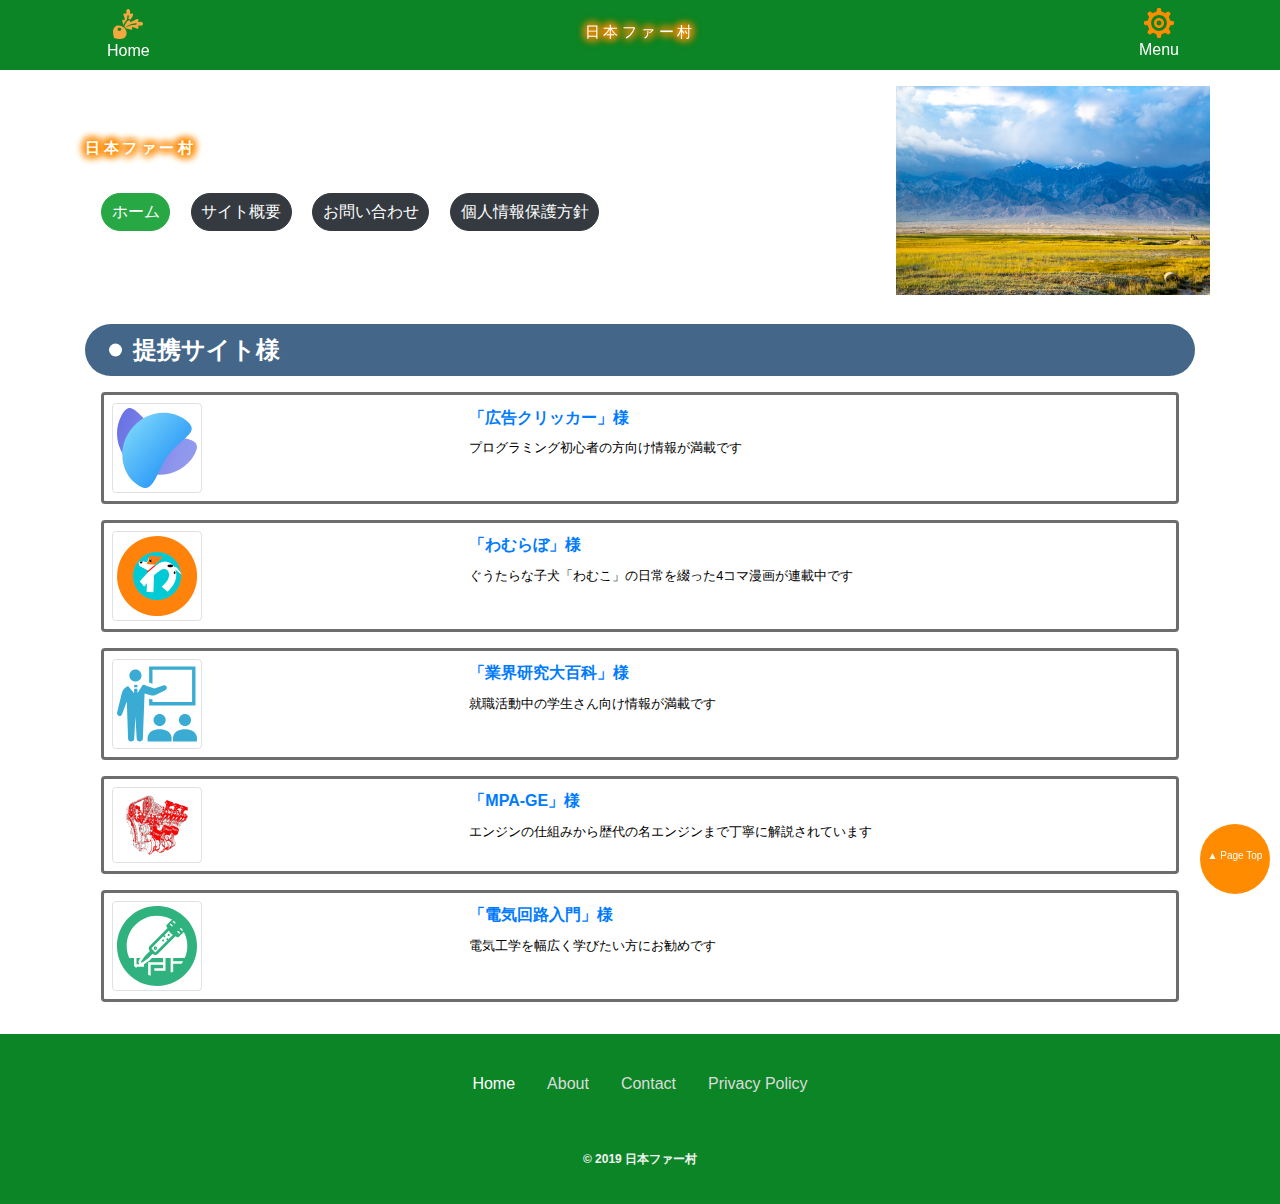
==== index.html @ d489a78c "Add files via upload" ====
<!DOCTYPE html>
<html lang="ja">

<head>

	<!-- Global site tag (gtag.js) - Google Analytics -->
	<script async src="https://www.googletagmanager.com/gtag/js?id=UA-133937032-6"></script>
		<script>
		window.dataLayer = window.dataLayer || [];
		function gtag(){dataLayer.push(arguments);}
		gtag('js', new Date());

		gtag('config', 'UA-133937032-6');
		</script>

	<title>街の農家さん ～ 日本ファー村</title>

	<!-- Site Setting -->
	<meta charset="UTF-8">
	<meta name="viewport" content="width=device-width, height=device-height, initial-scale=1.0, maximum-scale=1.0" />

	<!-- Site Information -->
	<meta name="description" content="">

	<!-- Load Stylesheets -->
	<link type="text/css" rel="stylesheet" href="/css/style.css">
	<link type="text/css" rel="stylesheet" href="/css/plus.css">

	<!-- Fabicon -->
	<link rel="icon" href="/imgs/logo.ico" >

	<!-- Canonical Tag -->
	<link rel="canonical" href="https://nihon-farmura.github.io/" />

</head>



<body>

    <!-- Header -->
    <header class="bg-dark" id="navigator">
		<div class="container">
			<div class="row">
				<nav class="navbar col-12">

					<!-- Site Icon -->
					<div class="col-3 text-left">
						<button class="text-center" type="button">
							<a href="/index.html">
								<img src="/imgs/logo.svg" width="30" height="30" alt="siteicon">
							</a>
							<p>Home</p>
						</button>
					</div>

					<!-- Site Logo -->
					<div class="col-6 text-center mb-4">
						<a href="/index.html">
							<span class="logo">日本ファー村</span>
						</a>
					</div>

					<!-- Menu Bar -->
					<div class="col-3 text-right" id="nav-drawer">
						<input class="nav-unshown" id="nav-input" type="checkbox">

						<!-- Menu Icon -->
						<label class="text-center" id="nav-open" for="nav-input">
							<img src="/imgs/icons/setting.svg" width="30" height="30" alt="menuicon">
							<p>Menu</p>
						</label>

						<label class="nav-unshown" id="nav-close" for="nav-input"></label>

						<!-- Contents -->
						<div class="bg-dark p-3 mb-3" id="nav-content">

							<!-- Menu -->
							<ul class="navbar-nav ml-4 mr-auto text-left">

								<li class="nav-item active">
									<a class="nav-link" href="/index.html">Home</a>
								</li>

								<li class="nav-item">
									<a class="nav-link" href="/about.html">About</a>
								</li>

								<li class="nav-item">
									<a class="nav-link" href="/contact.html">Contact</a>
								</li>

								<li class="nav-item">
									<a class="nav-link" href="/privacy_policy.html">Privacy Policy</a>
								</li>

							</ul>

						</div>

					</div>
		  
				</nav>
			</div>
		</div>
    </header>



	<!-- Title Screen -->
	<section class="fdb-block py-2 my-2">
		<div class="container bg-sm-center bg-md-r py-5" style="background-image: url(/imgs/shapes/title.jpg);">
			<div class="row justify-content-start">
				<div class="col-12 col-sm-10 text-center text-sm-left">

					<h1 class="logo anime">日本ファー村</h1>

					<p class="mt-4">
						<a class="btn btn-success badge-pill ml-sm-3 mr-3 mr-sm-0 mt-3 mt-sm-1" href="/index.html">ホーム</a>
						<a class="btn btn-dark badge-pill ml-sm-3 mr-3 mr-sm-0 mt-3 mt-sm-1" href="/about.html">サイト概要</a>
						<a class="btn btn-dark badge-pill ml-sm-3 mr-3 mr-sm-0 mt-3 mt-sm-1" href="/contact.html">お問い合わせ</a>
						<a class="btn btn-dark badge-pill ml-sm-3 mr-3 mr-sm-0 mt-3 mt-sm-1" href="/privacy_policy.html">個人情報保護方針</a>
					</p>

				</div>
			</div>
		</div>
	</section>



	<!-- Article -->
	<section class="fdb-block py-2 my-2">
		<div class="container">

			<div class="caption text-left">
				<h2>提携サイト様</h2>
			</div>

			<article class="m-3 row rounded">

				<div class="col-4 p-2 w-100 h-100">
					<a href="https://github-laboratory.github.io/">
						<img class="img-thumbnail" src="/imgs/shapes/site1.svg" width="90" height="90">
					</a>
				</div>

				<div class="col-8 p-2 w-100 h-100 text-left">
					<a href="https://github-laboratory.github.io/">
						<h4>「広告クリッカー」様</h4>
						<p><small>プログラミング初心者の方向け情報が満載です</small></p>
					</a>
				</div>

			</article>

			<article class="m-3 row rounded">

				<div class="col-4 p-2 w-100 h-100">
					<a href="https://wamu-labo.github.io/">
						<img class="img-thumbnail" src="/imgs/shapes/site2.svg" width="90" height="90">
					</a>
				</div>

				<div class="col-8 p-2 w-100 h-100 text-left">
					<a href="https://wamu-labo.github.io/">
						<h4>「わむらぼ」様</h4>
						<p><small>ぐうたらな子犬「わむこ」の日常を綴った4コマ漫画が連載中です</small></p>
					</a>
				</div>

			</article>

			<article class="m-3 row rounded">

				<div class="col-4 p-2 w-100 h-100">
					<a href="https://industresearch.github.io/">
						<img class="img-thumbnail" src="/imgs/shapes/site3.svg" width="90" height="90">
					</a>
				</div>

				<div class="col-8 p-2 w-100 h-100 text-left">
					<a href="https://industresearch.github.io/">
						<h4>「業界研究大百科」様</h4>
						<p><small>就職活動中の学生さん向け情報が満載です</small></p>
					</a>
				</div>

			</article>

			<article class="m-3 row rounded">

				<div class="col-4 p-2 w-100 h-100">
					<a href="https://mpa-ge.github.io/">
						<img class="img-thumbnail" src="/imgs/shapes/site4.svg" width="90" height="90">
					</a>
				</div>

				<div class="col-8 p-2 w-100 h-100 text-left">
					<a href="https://mpa-ge.github.io/">
						<h4>「MPA-GE」様</h4>
						<p><small>エンジンの仕組みから歴代の名エンジンまで丁寧に解説されています</small></p>
					</a>
				</div>

			</article>

			<article class="m-3 row rounded">

				<div class="col-4 p-2 w-100 h-100">
					<a href="https://electric-circuit.github.io/">
						<img class="img-thumbnail" src="/imgs/shapes/site5.svg" width="90" height="90">
					</a>
				</div>

				<div class="col-8 p-2 w-100 h-100 text-left">
					<a href="https://electric-circuit.github.io/">
						<h4>「電気回路入門」様</h4>
						<p><small>電気工学を幅広く学びたい方にお勧めです</small></p>
					</a>
				</div>

			</article>

		</div>
	</section>



	<!-- Footer -->
	<footer class="fdb-block footer-small bg-dark">
		<div class="container">
			<div class="row text-center align-items-center">
				<div class="col-12">

					<ul class="nav justify-content-center">

						<li class="nav-item active">
							<a class="nav-link" href="/index.html">Home</a>
						</li>

						<li class="nav-item">
							<a class="nav-link" href="/about.html">About</a>
						</li>

						<li class="nav-item">
							<a class="nav-link" href="/contact.html">Contact</a>
						</li>

						<li class="nav-item">
							<a class="nav-link" href="/privacy_policy.html">Privacy Policy</a>
						</li>

					</ul>
    
					<p class="h5 mt-5">© 2019 日本ファー村</p>

				</div>
			</div>
		</div>
	</footer>



	<!-- Paga Top Button -->
	<p id="pagetopbtn"><a href="#">▲ Page Top</a></p>



	<!--Load Script-->
	<script type="text/javascript" src="/js/jquery.js"></script>
	<script type="text/javascript" src="/js/popper.js"></script>
	<script type="text/javascript" src="/js/bootstrap.js"></script>

	<script type="text/javascript" src="/js/prettify.js"></script>
		<script type="text/javascript">
		$(function($){
			prettyPrint();
		});
		</script>

	<script type="text/javascript" src="/js/slider.js"></script>
		<script type="text/javascript">
		$(document).ready(function(){
			$('.slider').bxSlider({
				auto: true,
				pause: 5000,
			});
		});
		</script>

</body>

</html>


<!-- /index.html -->
---- css/style.css ----
@charset "UTF-8";



/* -- style.css -- */

*, *::before, *::after {
	box-sizing: border-box;
}

html {
	font-family: sans-serif;
	line-height: 1.15;
	-webkit-text-size-adjust: 100%;
	-ms-text-size-adjust: 100%;
	-ms-overflow-style: scrollbar;
	-webkit-tap-highlight-color: rgba(0, 0, 0, 0);
	-webkit-tap-highlight-color: transparent;
}

@-ms-viewport {
	width: device-width;
}

article, aside, figcaption, figure, footer, header, hgroup, main, nav, section {
	display: block;
}

article {
	border:3px solid #6d6d6d;
	background-color: #fff;
}

body {
	margin: 0;
	font-family: Meiryo UI;
	font-size: 1em;
	font-weight: 400;
	line-height: 1.5;
	color: #000;
	text-align: left;
	background-color: #fff;
}

body {
	font-family: 'Avenir','Helvetica Neue','Helvetica','Arial','Hiragino Sans','ヒラギノ角ゴシック',YuGothic,'Yu Gothic','メイリオ', Meiryo,'ＭＳ Ｐゴシック','MS PGothic'  
}

[tabindex="-1"]:focus {
	outline: 0 !important;
}

hr {
	box-sizing: content-box;
	height: 0;
	overflow: visible;
}

h1, h2, h3, h4, h5, h6 {
	margin-top: 0;
	margin-bottom: 0.5rem;
}

p {
	margin-top: 0;
	margin-bottom: 1rem;
}

abbr[title], abbr[data-original-title] {
	text-decoration: underline;
	-webkit-text-decoration: underline dotted;
	text-decoration: underline dotted;
	cursor: help;
	border-bottom: 0;
}

address {
	margin-bottom: 1rem;
	font-style: normal;
	line-height: inherit;
}

ol, ul, dl {
	margin-top: 0;
	margin-bottom: 1rem;
}

ol ol, ul ul, ol ul, ul ol {
	margin-bottom: 0;
}

dt {
	font-weight: 700;
}

dd {
	margin-bottom: .5rem;
	margin-left: 0;
}

blockquote {
	margin: 0 0 1rem;
}

dfn {
	font-style: italic;
}

b, strong {
	font-weight: bolder;
}

small {
	font-size: 80%;
}

sub, sup {
	position: relative;
	font-size: 75%;
	line-height: 0;
	vertical-align: baseline;
}

sub {
	bottom: -0.25em;
}

sup {
	top: -0.5em;
}

a {
	color: #007bff;
	text-decoration: none;
	background-color: transparent;
	-webkit-text-decoration-skip: objects;
}

a:hover {
	color: #0056b3;
	text-decoration: underline;
}

a:not([href]):not([tabindex]) {
	color: inherit;
	text-decoration: none;
}

a:not([href]):not([tabindex]):hover, a:not([href]):not([tabindex]):focus {
	color: inherit;
	text-decoration: none;
}

a:not([href]):not([tabindex]):focus {
	outline: 0;
}

pre, code, kbd, samp {
	font-family: SFMono-Regular, Menlo, Monaco, Consolas, "Liberation Mono", "Courier New", monospace;
	font-size: 1em;
}

pre {
	margin-top: 0;
	margin-bottom: 1rem;
	overflow: auto;
	-ms-overflow-style: scrollbar;
}

figure {
	margin: 0 0 1rem;
}

img {
	vertical-align: middle;
	border-style: none;
}

svg {
	overflow: hidden;
	vertical-align: middle;
}

table {
	border-collapse: collapse;
}

caption {
	padding-top: 0.75rem;
	padding-bottom: 0.75rem;
	color: #6c757d;
	text-align: left;
	caption-side: bottom;
}

th {
	text-align: inherit;
}

label {
	display: inline-block;
	margin-bottom: 0.5rem;
}

button {
	border: 0;
	background: none;
	border-radius: 0;
}

button:focus {
	outline: none;
}

input, button, select, optgroup, textarea {
	margin: 0;
	font-family: inherit;
	font-size: inherit;
	line-height: inherit;
}

button, input {
	overflow: visible;
}

button, select {
	text-transform: none;
}

button, html [type="button"], [type="reset"], [type="submit"] {
	-webkit-appearance: button;
}

button::-moz-focus-inner, [type="button"]::-moz-focus-inner, [type="reset"]::-moz-focus-inner, [type="submit"]::-moz-focus-inner {
	padding: 0;
	border-style: none;
}

input[type="radio"], input[type="checkbox"] {
	box-sizing: border-box;
	padding: 0;
}

input[type="date"], input[type="time"], input[type="datetime-local"], input[type="month"] {
	-webkit-appearance: listbox;
}

textarea {
	overflow: auto;
	resize: vertical;
}

fieldset {
	min-width: 0;
	padding: 0;
	margin: 0;
	border: 0;
}

legend {
	display: block;
	width: 100%;
	max-width: 100%;
	padding: 0;
	margin-bottom: .5rem;
	font-size: 1.5rem;
	line-height: inherit;
	color: inherit;
	white-space: normal;
}

progress {
	vertical-align: baseline;
}

[type="number"]::-webkit-inner-spin-button, [type="number"]::-webkit-outer-spin-button {
	height: auto;
}

[type="search"] {
	outline-offset: -2px;
	-webkit-appearance: none;
}

[type="search"]::-webkit-search-cancel-button, [type="search"]::-webkit-search-decoration {
	-webkit-appearance: none;
}

::-webkit-file-upload-button {
	font: inherit;
	-webkit-appearance: button;
}

output {
	display: inline-block;
}

summary {
	display: list-item;
	cursor: pointer;
}

template {
	display: none;
}

[hidden] {
	display: none !important;
}

h1, h2, h3, h4, h5, h6, .h1, .h2, .h3, .h4, .h5, .h6 {
	margin-bottom: 0.5rem;
	font-family: inherit;
	font-weight: 600;
	line-height: 1.2;
	color: inherit;
}

h1, .h1 {
	font-size: 2.5rem;
}

h2, .h2 {
	font-size: 1.5rem;
}

h3, .h3 {
	font-size: 1.25rem;
}

h4, .h4 {
	font-size: 1rem;
}

h5, .h5 {
	font-size: 0.75rem;
}

h6, .h6 {
	font-size: 0.5rem;
}

.lead {
	color: black;
	font-size: 1rem;
}

.display-1 {
	font-size: 6rem;
	font-weight: 300;
	line-height: 1.2;
}

.display-2 {
	font-size: 5.5rem;
	font-weight: 300;
	line-height: 1.2;
}

.display-3 {
	font-size: 4.5rem;
	font-weight: 300;
	line-height: 1.2;
}

.display-4 {
	font-size: 3.5rem;
	font-weight: 300;
	line-height: 1.2;
}

hr {
	margin-top: 1rem;
	margin-bottom: 1rem;
	border: 0;
	border-top: 1px solid rgba(0, 0, 0, 0.1);
}

small, .small {
	font-size: 80%;
	font-weight: 400;
}

mark, .mark {
	padding: 0.2em;
	background-color: #fcf8e3;
}

.list-unstyled {
	padding-left: 0;
	list-style: none;
}

.list-inline {
	padding-left: 0;
	list-style: none;
}

.list-inline-item {
	display: inline-block;
}

.list-inline-item:not(:last-child) {
	margin-right: 0.5rem;
}

.initialism {
	font-size: 90%;
	text-transform: uppercase;
}

.blockquote {
	margin-bottom: 1rem;
	font-size: 1.25rem;
}

.blockquote-footer {
	display: block;
	font-size: 80%;
	color: #6c757d;
}

.blockquote-footer::before {
	content: "\2014 \00A0";
}

.form-control {
	display: block;
	width: 100%;
	height: calc(2.25rem + 2px);
	padding: 0.375rem 0.75rem;
	font-size: 1em;
	line-height: 1.5;
	color: #495057;
	background-color: #fff;
	background-clip: padding-box;
	border: 1px solid #ced4da;
	border-radius: 0.25rem;
	transition: border-color 0.15s ease-in-out, box-shadow 0.15s ease-in-out;
}

@media screen and (prefers-reduced-motion: reduce) {

	.form-control {
		transition: none;
	}

}

.form-control::-ms-expand {
	background-color: transparent;
	border: 0;
}

.form-control:focus {
	color: #495057;
	background-color: #fff;
	border-color: #80bdff;
	outline: 0;
	box-shadow: 0 0 0 0.2rem rgba(0, 123, 255, 0.25);
}

.form-control::-webkit-input-placeholder　{
	color:　#6c757d;
	opacity:　1;
}

.form-control::-moz-placeholder　{
	color:　#6c757d;
	opacity:　1;
}

.form-control::-ms-input-placeholder　{
	color:　#6c757d;
	opacity:　1;
}

.form-control::placeholder {
	color: #6c757d;
	opacity: 1;
}

.form-control:disabled, .form-control[readonly] {
	background-color: #e9ecef;
	opacity: 1;
}

select .form-control:focus::-ms-value {
	color: #495057;
	background-color: #fff;
}

.form-control-file, .form-control-range {
	display: block;
	width: 100%;
}

.col-form-label {
	padding-top: calc(0.375rem + 1px);
	padding-bottom: calc(0.375rem + 1px);
	margin-bottom: 0;
	font-size: inherit;
	line-height: 1.5;
}

.col-form-label-lg {
	padding-top: calc(0.5rem + 1px);
	padding-bottom: calc(0.5rem + 1px);
	font-size: 1.25rem;
	line-height: 1.5;
}

.col-form-label-sm {
	padding-top: calc(0.25rem + 1px);
	padding-bottom: calc(0.25rem + 1px);
	font-size: 0.875rem;
	line-height: 1.5;
}

.form-control-plaintext {
	display: block;
	width: 100%;
	padding-top: 0.375rem;
	padding-bottom: 0.375rem;
	margin-bottom: 0;
	line-height: 1.5;
	color: #212529;
	background-color: transparent;
	border: solid transparent;
	border-width: 1px 0;
}

.form-control-plaintext .form-control-sm, .form-control-plaintext .form-control-lg {
	padding-right: 0;
	padding-left: 0;
}

.form-control-sm {
	height: calc(1.8125rem + 2px);
	padding: 0.25rem 0.5rem;
	font-size: 0.875rem;
	line-height: 1.5;
	border-radius: 0.2rem;
}

.form-control-lg {
	height: calc(2.875rem + 2px);
	padding: 0.5rem 1rem;
	font-size: 1.25rem;
	line-height: 1.5;
	border-radius: 0.3rem;
}

select .form-control[size], select .form-control[multiple] {
	height: auto;
}

textarea .form-control {
	height: auto;
}

.form-group {
	margin-bottom: 1rem;
}

.form-text {
	display: block;
	margin-top: 0.25rem;
}

.form-row {
	display:-ms-flexbox;
	display: flex;
	-ms-flex-wrap:wrap;
	flex-wrap: wrap;
	margin-right: -5px;
	margin-left: -5px;
}

.form-row > .col, .form-row > [class*="col-"] {
	padding-right: 5px;
	padding-left: 5px;
}

.form-check {
	position: relative;
	display: block;
	padding-left: 1.25rem;
}

.form-check-input {
	position: absolute;
	margin-top: 0.3rem;
	margin-left: -1.25rem;
}

.form-check-input:disabled ~ .form-check-label {
	color: #6c757d;
}

.form-check-label {
	margin-bottom: 0;
}

.form-check-inline, nnrv .form-check-inline {
	display: -ms-inline-flexbox;
	display: inline-flex;
	-ms-flex-align: center;
	align-items: center;
	padding-left: 0;
	margin-right: 0.75rem;
}

.form-check-inline .form-check-input {
	position: static;
	margin-top: 0;
	margin-right: 0.3125rem;
	margin-left: 0;
}

.valid-feedback {
	display: none;
	width: 100%;
	margin-top: 0.25rem;
	font-size: 80%;
	color: #28a745;
}

.valid-tooltip {
	position: absolute;
	top: 100%;
	z-index: 1;
	display: none;
	max-width: 100%;
	padding: 0.25rem 0.5rem;
	margin-top: 0.1rem;
	font-size: 0.875rem;
	line-height: 1.5;
	color: #fff;
	background-color: rgba(40, 167, 69, 0.9);
	border-radius: 0.25rem;
}

.was-validated .form-control:valid, .form-control .is-valid, .was-validated .custom-select:valid, .custom-select .is-valid {
	border-color: #28a745;
}

.was-validated .form-control:valid:focus, .form-control .is-valid:focus, .was-validated .custom-select:valid:focus, .custom-select .is-valid:focus {
	border-color: #28a745;
	box-shadow: 0 0 0 0.2rem rgba(40, 167, 69, 0.25);
}

.was-validated .form-control:valid ~ .valid-feedback, .was-validated .form-control:valid ~ .valid-tooltip, .form-control .is-valid ~ .valid-feedback, .form-control .is-valid ~ .valid-tooltip, .was-validated .custom-select:valid ~ .valid-feedback, .was-validated .custom-select:valid ~ .valid-tooltip, .custom-select .is-valid ~ .valid-feedback, .custom-select .is-valid ~ .valid-tooltip {
	display: block;
}

.was-validated .form-control-file:valid ~ .valid-feedback, .was-validated .form-control-file:valid ~ .valid-tooltip, .form-control-file .is-valid ~ .valid-feedback, .form-control-file .is-valid ~ .valid-tooltip {
	display: block;
}

.was-validated .form-check-input:valid ~ .form-check-label, .form-check-input .is-valid ~ .form-check-label {
	color: #28a745;
}

.was-validated .form-check-input:valid ~ .valid-feedback, .was-validated .form-check-input:valid ~ .valid-tooltip, .form-check-input .is-valid ~ .valid-feedback, .form-check-input .is-valid ~ .valid-tooltip {
	display: block;
}

.was-validated .custom-control-input:valid ~ .custom-control-label, .custom-control-input .is-valid ~ .custom-control-label {
	color: #28a745;
}

.was-validated .custom-control-input:valid ~ .custom-control-label::before, .custom-control-input .is-valid ~ .custom-control-label::before {
	background-color: #71dd8a;
}

.was-validated .custom-control-input:valid ~ .valid-feedback, .was-validated .custom-control-input:valid ~ .valid-tooltip, .custom-control-input .is-valid ~ .valid-feedback, .custom-control-input .is-valid ~ .valid-tooltip {
	display: block;
}

.was-validated .custom-control-input:valid:checked ~ .custom-control-label::before, .custom-control-input .is-valid:checked ~ .custom-control-label::before {
	background-color: #34ce57;
}

.was-validated .custom-control-input:valid:focus ~ .custom-control-label::before, .custom-control-input .is-valid:focus ~ .custom-control-label::before {
	box-shadow: 0 0 0 1px #fff, 0 0 0 0.2rem rgba(40, 167, 69, 0.25);
}

.was-validated .custom-file-input:valid ~ .custom-file-label, .custom-file-input .is-valid ~ .custom-file-label {
	border-color: #28a745;
}

.was-validated .custom-file-input:valid ~ .custom-file-label::after, .custom-file-input .is-valid ~ .custom-file-label::after {
	border-color: inherit;
}

.was-validated .custom-file-input:valid ~ .valid-feedback, .was-validated .custom-file-input:valid ~ .valid-tooltip, .custom-file-input .is-valid ~ .valid-feedback, .custom-file-input .is-valid ~ .valid-tooltip {
	display: block;
}

.was-validated .custom-file-input:valid:focus ~ .custom-file-label, .custom-file-input .is-valid:focus ~ .custom-file-label {
	box-shadow: 0 0 0 0.2rem rgba(40, 167, 69, 0.25);
}

.invalid-feedback {
	display: none;
	width: 100%;
	margin-top: 0.25rem;
	font-size: 80%;
	color: #dc3545;
}

.invalid-tooltip {
	position: absolute;
	top: 100%;
	z-index: 1;
	display: none;
	max-width: 100%;
	padding: 0.25rem 0.5rem;
	margin-top: 0.1rem;
	font-size: 0.875rem;
	line-height: 1.5;
	color: #fff;
	background-color: rgba(220, 53, 69, 0.9);
	border-radius: 0.25rem;
}

.was-validated .form-control:invalid, .form-control.is-invalid, .was-validated .custom-select:invalid, .custom-select .is-invalid {
	border-color: #dc3545;
}

.was-validated .form-control:invalid:focus, .form-control .is-invalid:focus, .was-validated .custom-select:invalid:focus, .custom-select .is-invalid:focus {
	border-color: #dc3545;
	box-shadow: 0 0 0 0.2rem rgba(220, 53, 69, 0.25);
}

.was-validated .form-control:invalid ~ .invalid-feedback, .was-validated .form-control:invalid ~ .invalid-tooltip, .form-control .is-invalid ~ .invalid-feedback, .form-control .is-invalid ~ .invalid-tooltip, .was-validated .custom-select:invalid ~ .invalid-feedback, .was-validated .custom-select:invalid ~ .invalid-tooltip, .custom-select .is-invalid ~ .invalid-feedback, .custom-select .is-invalid ~ .invalid-tooltip {
	display: block;
}

.was-validated .form-control-file:invalid ~ .invalid-feedback, .was-validated .form-control-file:invalid ~ .invalid-tooltip, .form-control-file .is-invalid ~ .invalid-feedback, .form-control-file .is-invalid ~ .invalid-tooltip {
	display: block;
}

.was-validated .form-check-input:invalid ~ .form-check-label, .form-check-input .is-invalid ~ .form-check-label {
	color: #dc3545;
}

.was-validated .form-check-input:invalid ~ .invalid-feedback, .was-validated .form-check-input:invalid ~ .invalid-tooltip, .form-check-input .is-invalid ~ .invalid-feedback, .form-check-input .is-invalid ~ .invalid-tooltip {
	display: block;
}

.was-validated .custom-control-input:invalid ~ .custom-control-label, .custom-control-input .is-invalid ~ .custom-control-label {
	color: #dc3545;
}

.was-validated .custom-control-input:invalid ~ .custom-control-label::before, .custom-control-input .is-invalid ~ .custom-control-label::before {
	background-color: #efa2a9;
}

.was-validated .custom-control-input:invalid ~ .invalid-feedback, .was-validated .custom-control-input:invalid ~ .invalid-tooltip, .custom-control-input .is-invalid ~ .invalid-feedback, .custom-control-input .is-invalid ~ .invalid-tooltip {
	display: block;
}

.was-validated .custom-control-input:invalid:checked ~ .custom-control-label::before, .custom-control-input .is-invalid:checked ~ .custom-control-label::before {
	background-color: #e4606d;
}

.was-validated .custom-control-input:invalid:focus ~ .custom-control-label::before, .custom-control-input .is-invalid:focus ~ .custom-control-label::before {
	box-shadow: 0 0 0 1px #fff, 0 0 0 0.2rem rgba(220, 53, 69, 0.25);
}

.was-validated .custom-file-input:invalid ~ .custom-file-label, .custom-file-input .is-invalid ~ .custom-file-label {
	border-color: #dc3545;
}

.was-validated .custom-file-input:invalid ~ .custom-file-label::after, .custom-file-input .is-invalid ~ .custom-file-label::after {
	border-color: inherit;
}

.was-validated .custom-file-input:invalid ~ .invalid-feedback, .was-validated .custom-file-input:invalid ~ .invalid-tooltip, .custom-file-input .is-invalid ~ .invalid-feedback, .custom-file-input .is-invalid ~ .invalid-tooltip {
	display: block;
}

.was-validated .custom-file-input:invalid:focus ~ .custom-file-label, .custom-file-input .is-invalid:focus ~ .custom-file-label {
	box-shadow: 0 0 0 0.2rem rgba(220, 53, 69, 0.25);
}

.form-inline {
	display: -ms-flexbox;
	display: flex;
	-ms-flex-flow: row wrap;
	flex-flow: row wrap;
	-ms-flex-align: center;
	align-items: center;
}

.form-inline .form-check {
	width: 100%;
}

.btn {
	display: inline-block;
	font-weight: 400;
	text-align: center;
	white-space: nowrap;
	vertical-align: middle;
	-webkit-user-select: none;
	-moz-user-select: none;
	-ms-user-select: none;
	user-select: none;
	border: 1px solid transparent;
	padding: 0.375rem 0.75rem;
	font-size: 1em;
	line-height: 1.5;
	border-radius: 0.25rem;
	transition: color 0.15s ease-in-out, background-color 0.15s ease-in-out, border-color 0.15s ease-in-out, box-shadow 0.15s ease-in-out;
}

@media screen and (prefers-reduced-motion: reduce) {

	.btn {
		transition: none;
	}

}

.btn:hover, .btn:focus {
	text-decoration: none;
}

.btn:focus, .btn.focus {
	outline: 0;
	box-shadow: 0 0 0 0.2rem rgba(0, 123, 255, 0.25);
}

.btn.disabled, .btn:disabled {
	opacity: 0.65;
}

.btn:not(:disabled):not(.disabled) {
	cursor: pointer;
}

a.btn.disabled, fieldset:disabled a.btn {
	pointer-events: none;
}

.btn-primary {
	color: #fff;
	background-color: #007bff;
	border-color: #007bff;
}

.btn-primary:hover {
	color: #fff;
	background-color: #0069d9;
	border-color: #0062cc;
}

.btn-primary .focus, .btn-primary:focus {
	box-shadow: 0 0 0 .2rem rgba(0,123,255,.5);
}

.btn-primary .disabled, .btn-primary:disabled {
	color: #fff;
	background-color: #007bff;
	border-color: #007bff;
}

.btn-primary:not(:disabled):not(.disabled) .active, .btn-primary:not(:disabled):not(.disabled):active, .show > .btn-primary .dropdown-toggle {
	color: #fff;
	background-color: #0062cc;
	border-color: #005cbf;
}

.btn-primary:not(:disabled):not(.disabled) .active:focus, .btn-primary:not(:disabled):not(.disabled):active:focus, .show > .btn-primary .dropdown-toggle:focus {
	box-shadow: 0 0 0 .2rem rgba(0,123,255,.5);
}

.btn-secondary {
	color: #fff;
	background-color: #6c757d;
	border-color: #6c757d;
}

.btn-secondary:hover {
	color: #fff;
	background-color: #5a6268;
	border-color: #545b62;
}

.btn-secondary .focus, .btn-secondary:focus {
	box-shadow: 0 0 0 .2rem rgba(108,117,125,.5);
}

.btn-secondary .disabled, .btn-secondary:disabled {
	color: #fff;
	background-color: #6c757d;
	border-color: #6c757d;
}

.btn-secondary:not(:disabled):not(.disabled) .active, .btn-secondary:not(:disabled):not(.disabled):active, .show > .btn-secondary .dropdown-toggle {
	color: #fff;
	background-color: #545b62;
	border-color: #4e555b;
}

.btn-secondary:not(:disabled):not(.disabled) .active:focus, .btn-secondary:not(:disabled):not(.disabled):active:focus, .show > .btn-secondary .dropdown-toggle:focus {
	box-shadow: 0 0 0 .2rem rgba(108,117,125,.5);
}

.btn-success {
	color: #fff;
	background-color: #28a745;
	border-color: #28a745;
}

.btn-success:hover {
	color: #fff;
	background-color: #218838;
	border-color: #1e7e34;
}

.btn-success:focus, .btn-success.focus {
	box-shadow: 0 0 0 0.2rem rgba(40, 167, 69, 0.5);
}

.btn-success.disabled, .btn-success:disabled {
	color: #fff;
	background-color: #28a745;
	border-color: #28a745;
}

.btn-success:not(:disabled):not(.disabled):active, .btn-success:not(:disabled):not(.disabled) .active, .show > .btn-success .dropdown-toggle {
	color: #fff;
	background-color: #1e7e34;
	border-color: #1c7430;
}

.btn-success:not(:disabled):not(.disabled):active:focus, .btn-success:not(:disabled):not(.disabled) .active:focus, .show > .btn-success .dropdown-toggle:focus {
	box-shadow: 0 0 0 0.2rem rgba(40, 167, 69, 0.5);
}

.btn-info {
	color: #fff;
	background-color: #17a2b8;
	border-color: #17a2b8;
}

.btn-info:hover {
	color: #fff;
	background-color: #138496;
	border-color: #117a8b;
}

.btn-info:focus, .btn-info .focus {
	box-shadow: 0 0 0 0.2rem rgba(23, 162, 184, 0.5);
}

.btn-info .disabled, .btn-info:disabled {
	color: #fff;
	background-color: #17a2b8;
	border-color: #17a2b8;
}

.btn-info:not(:disabled):not(.disabled):active, .btn-info:not(:disabled):not(.disabled) .active, .show > .btn-info .dropdown-toggle {
	color: #fff;
	background-color: #117a8b;
	border-color: #10707f;
}

.btn-info:not(:disabled):not(.disabled):active:focus, .btn-info:not(:disabled):not(.disabled) .active:focus, .show > .btn-info .dropdown-toggle:focus {
	box-shadow: 0 0 0 0.2rem rgba(23, 162, 184, 0.5);
}

.btn-warning {
	color: #212529;
	background-color: #ffc107;
	border-color: #ffc107;
}

.btn-warning:hover {
	color: #212529;
	background-color: #e0a800;
	border-color: #d39e00;
}

.btn-warning:focus, .btn-warning .focus {
	box-shadow: 0 0 0 0.2rem rgba(255, 193, 7, 0.5);
}

.btn-warning .disabled, .btn-warning:disabled {
	color: #212529;
	background-color: #ffc107;
	border-color: #ffc107;
}

.btn-warning:not(:disabled):not(.disabled):active, .btn-warning:not(:disabled):not(.disabled) .active, .show > .btn-warning .dropdown-toggle {
	color: #212529;
	background-color: #d39e00;
	border-color: #c69500;
}

.btn-warning:not(:disabled):not(.disabled):active:focus, .btn-warning:not(:disabled):not(.disabled) .active:focus, .show > .btn-warning .dropdown-toggle:focus {
	box-shadow: 0 0 0 0.2rem rgba(255, 193, 7, 0.5);
}

.btn-danger {
	color: #fff;
	background-color: #dc3545;
	border-color: #dc3545;
}

.btn-danger:hover {
	color: #fff;
	background-color: #c82333;
	border-color: #bd2130;
}

.btn-danger:focus, .btn-danger .focus {
	box-shadow: 0 0 0 0.2rem rgba(220, 53, 69, 0.5);
}

.btn-danger .disabled, .btn-danger:disabled {
	color: #fff;
	background-color: #dc3545;
	border-color: #dc3545;
}

.btn-danger:not(:disabled):not(.disabled):active, .btn-danger:not(:disabled):not(.disabled) .active, .show > .btn-danger .dropdown-toggle {
	color: #fff;
	background-color: #bd2130;
	border-color: #b21f2d;
}

.btn-danger:not(:disabled):not(.disabled):active:focus, .btn-danger:not(:disabled):not(.disabled) .active:focus, .show > .btn-danger .dropdown-toggle:focus {
	box-shadow: 0 0 0 0.2rem rgba(220, 53, 69, 0.5);
}

.btn-light {
	color: #212529;
	background-color: #f8f9fa;
	border-color: #f8f9fa;
}

.btn-light:hover {
	color: #212529;
	background-color: #e2e6ea;
	border-color: #dae0e5;
}

.btn-light:focus, .btn-light .focus {
	box-shadow: 0 0 0 0.2rem rgba(248, 249, 250, 0.5);
}

.btn-light .disabled, .btn-light:disabled {
	color: #212529;
	background-color: #f8f9fa;
	border-color: #f8f9fa;
}

.btn-light:not(:disabled):not(.disabled):active, .btn-light:not(:disabled):not(.disabled) .active, .show > .btn-light .dropdown-toggle {
	color: #212529;
	background-color: #dae0e5;
	border-color: #d3d9df;
}

.btn-light:not(:disabled):not(.disabled):active:focus, .btn-light:not(:disabled):not(.disabled) .active:focus, .show > .btn-light .dropdown-toggle:focus {
	box-shadow: 0 0 0 0.2rem rgba(248, 249, 250, 0.5);
}

.btn-dark {
	color: #fff;
	background-color: #343a40;
	border-color: #343a40;
}

.btn-dark:hover {
	color: #fff;
	background-color: #23272b;
	border-color: #1d2124;
}

.btn-dark:focus, .btn-dark .focus {
	box-shadow: 0 0 0 0.2rem rgba(52, 58, 64, 0.5);
}

.btn-dark .disabled, .btn-dark:disabled {
	color: #fff;
	background-color: #343a40;
	border-color: #343a40;
}

.btn-dark:not(:disabled):not(.disabled):active, .btn-dark:not(:disabled):not(.disabled) .active, .show > .btn-dark .dropdown-toggle {
	color: #fff;
	background-color: #1d2124;
	border-color: #171a1d;
}

.btn-dark:not(:disabled):not(.disabled):active:focus, .btn-dark:not(:disabled):not(.disabled) .active:focus, .show > .btn-dark .dropdown-toggle:focus {
	box-shadow: 0 0 0 0.2rem rgba(52, 58, 64, 0.5);
}

.btn-outline-primary {
	color: #007bff;
	background-color: transparent;
	background-image: none;
	border-color: #007bff;
}

.btn-outline-primary:hover {
	color: #fff;
	background-color: #007bff;
	border-color: #007bff;
}

.btn-outline-primary .focus, .btn-outline-primary:focus {
	box-shadow: 0 0 0 .2rem rgba(0,123,255,.5);
}

.btn-outline-primary .disabled, .btn-outline-primary:disabled {
	color: #007bff;
	background-color: transparent;
}

.btn-outline-primary:not(:disabled):not(.disabled) .active, .btn-outline-primary:not(:disabled):not(.disabled):active, .show > .btn-outline-primary .dropdown-toggle {
	color: #fff;
	background-color: #007bff;
	border-color: #007bff;
}

.btn-outline-primary:not(:disabled):not(.disabled) .active:focus, .btn-outline-primary:not(:disabled):not(.disabled):active:focus, .show > .btn-outline-primary .dropdown-toggle:focus {
	box-shadow: 0 0 0 .2rem rgba(0,123,255,.5);
}

.btn-outline-secondary {
	color: #6c757d;
	background-color: transparent;
	background-image: none;
	border-color: #6c757d;
}

.btn-outline-secondary:hover {
	color: #fff;
	background-color: #6c757d;
	border-color: #6c757d;
}

.btn-outline-secondary .focus, .btn-outline-secondary:focus {
	box-shadow: 0 0 0 .2rem rgba(108,117,125,.5);
}

.btn-outline-secondary .disabled, .btn-outline-secondary:disabled {
	color: #6c757d;
	background-color: transparent;
}

.btn-outline-secondary:not(:disabled):not(.disabled) .active, .btn-outline-secondary:not(:disabled):not(.disabled):active, .show > .btn-outline-secondary .dropdown-toggle {
	color: #fff;
	background-color: #6c757d;
	border-color: #6c757d;
}

.btn-outline-secondary:not(:disabled):not(.disabled) .active:focus, .btn-outline-secondary:not(:disabled):not(.disabled):active:focus, .show > .btn-outline-secondary .dropdown-toggle:focus {
	box-shadow: 0 0 0 .2rem rgba(108,117,125,.5);
}

.btn-outline-success {
	color: #28a745;
	background-color: transparent;
	background-image: none;
	border-color: #28a745;
}

.btn-outline-success:hover {
	color: #fff;
	background-color: #28a745;
	border-color: #28a745;
}

.btn-outline-success:focus, .btn-outline-success.focus {
	box-shadow: 0 0 0 0.2rem rgba(40, 167, 69, 0.5);
}

.btn-outline-success.disabled, .btn-outline-success:disabled {
	color: #28a745;
	background-color: transparent;
}

.btn-outline-success:not(:disabled):not(.disabled):active, .btn-outline-success:not(:disabled):not(.disabled) .active, .show > .btn-outline-success .dropdown-toggle {
	color: #fff;
	background-color: #28a745;
	border-color: #28a745;
}

.btn-outline-success:not(:disabled):not(.disabled):active:focus, .btn-outline-success:not(:disabled):not(.disabled) .active:focus, .show > .btn-outline-success .dropdown-toggle:focus {
	box-shadow: 0 0 0 0.2rem rgba(40, 167, 69, 0.5);
}

.btn-outline-info {
	color: #17a2b8;
	background-color: transparent;
	background-image: none;
	border-color: #17a2b8;
}

.btn-outline-info:hover {
	color: #fff;
	background-color: #17a2b8;
	border-color: #17a2b8;
}

.btn-outline-info:focus, .btn-outline-info .focus {
	box-shadow: 0 0 0 0.2rem rgba(23, 162, 184, 0.5);
}

.btn-outline-info .disabled, .btn-outline-info:disabled {
	color: #17a2b8;
	background-color: transparent;
}

.btn-outline-info:not(:disabled):not(.disabled):active, .btn-outline-info:not(:disabled):not(.disabled) .active, .show > .btn-outline-info .dropdown-toggle {
	color: #fff;
	background-color: #17a2b8;
	border-color: #17a2b8;
}

.btn-outline-info:not(:disabled):not(.disabled):active:focus, .btn-outline-info:not(:disabled):not(.disabled) .active:focus, .show > .btn-outline-info .dropdown-toggle:focus {
	box-shadow: 0 0 0 0.2rem rgba(23, 162, 184, 0.5);
}

.btn-outline-warning {
	color: #ffc107;
	background-color: transparent;
	background-image: none;
	border-color: #ffc107;
}

.btn-outline-warning:hover {
	color: #212529;
	background-color: #ffc107;
	border-color: #ffc107;
}

.btn-outline-warning:focus, .btn-outline-warning .focus {
	box-shadow: 0 0 0 0.2rem rgba(255, 193, 7, 0.5);
}

.btn-outline-warning .disabled, .btn-outline-warning:disabled {
	color: #ffc107;
	background-color: transparent;
}

.btn-outline-warning:not(:disabled):not(.disabled):active, .btn-outline-warning:not(:disabled):not(.disabled) .active, .show > .btn-outline-warning .dropdown-toggle {
	color: #212529;
	background-color: #ffc107;
	border-color: #ffc107;
}

.btn-outline-warning:not(:disabled):not(.disabled):active:focus, .btn-outline-warning:not(:disabled):not(.disabled) .active:focus, .show > .btn-outline-warning .dropdown-toggle:focus {
	box-shadow: 0 0 0 0.2rem rgba(255, 193, 7, 0.5);
}

.btn-outline-danger {
	color: #dc3545;
	background-color: transparent;
	background-image: none;
	border-color: #dc3545;
}

.btn-outline-danger:hover {
	color: #fff;
	background-color: #dc3545;
	border-color: #dc3545;
}

.btn-outline-danger:focus, .btn-outline-danger .focus {
	box-shadow: 0 0 0 0.2rem rgba(220, 53, 69, 0.5);
}

.btn-outline-danger .disabled, .btn-outline-danger:disabled {
	color: #dc3545;
	background-color: transparent;
}

.btn-outline-danger:not(:disabled):not(.disabled):active, .btn-outline-danger:not(:disabled):not(.disabled) .active, .show > .btn-outline-danger .dropdown-toggle {
	color: #fff;
	background-color: #dc3545;
	border-color: #dc3545;
}

.btn-outline-danger:not(:disabled):not(.disabled):active:focus, .btn-outline-danger:not(:disabled):not(.disabled) .active:focus, .show > .btn-outline-danger .dropdown-toggle:focus {
	box-shadow: 0 0 0 0.2rem rgba(220, 53, 69, 0.5);
}

.btn-outline-light {
	color: #f8f9fa;
	background-color: transparent;
	background-image: none;
	border-color: #f8f9fa;
}

.btn-outline-light:hover {
	color: #212529;
	background-color: #f8f9fa;
	border-color: #f8f9fa;
}

.btn-outline-light:focus, .btn-outline-light .focus {
	box-shadow: 0 0 0 0.2rem rgba(248, 249, 250, 0.5);
}

.btn-outline-light .disabled, .btn-outline-light:disabled {
	color: #f8f9fa;
	background-color: transparent;
}

.btn-outline-light:not(:disabled):not(.disabled):active, .btn-outline-light:not(:disabled):not(.disabled) .active, .show > .btn-outline-light .dropdown-toggle {
	color: #212529;
	background-color: #f8f9fa;
	border-color: #f8f9fa;
}

.btn-outline-light:not(:disabled):not(.disabled):active:focus, .btn-outline-light:not(:disabled):not(.disabled) .active:focus, .show > .btn-outline-light .dropdown-toggle:focus {
	box-shadow: 0 0 0 0.2rem rgba(248, 249, 250, 0.5);
}

.btn-outline-dark {
	color: #343a40;
	background-color: transparent;
	background-image: none;
	border-color: #343a40;
}

.btn-outline-dark:hover {
	color: #fff;
	background-color: #343a40;
	border-color: #343a40;
}

.btn-outline-dark:focus, .btn-outline-dark .focus {
	box-shadow: 0 0 0 0.2rem rgba(52, 58, 64, 0.5);
}

.btn-outline-dark .disabled, .btn-outline-dark:disabled {
	color: #343a40;
	background-color: transparent;
}

.btn-outline-dark:not(:disabled):not(.disabled):active, .btn-outline-dark:not(:disabled):not(.disabled) .active, .show > .btn-outline-dark .dropdown-toggle {
	color: #fff;
	background-color: #343a40;
	border-color: #343a40;
}
    
.btn-outline-dark:not(:disabled):not(.disabled):active:focus, .btn-outline-dark:not(:disabled):not(.disabled) .active:focus, .show > .btn-outline-dark .dropdown-toggle:focus {
	box-shadow: 0 0 0 0.2rem rgba(52, 58, 64, 0.5);
}

.btn-link {
	font-weight: 400;
	color: #007bff;
	background-color: transparent;
}

.btn-link:hover {
	color: #0056b3;
	text-decoration: underline;
	background-color: transparent;
	border-color: transparent;
}

.btn-link:focus, .btn-link .focus {
	text-decoration: underline;
	border-color: transparent;
	box-shadow: none;
}

.btn-link:disabled, .btn-link .disabled {
	color: #6c757d;
	pointer-events: none;
}

.btn-lg {
	padding: 0.5rem 1.625rem;
	font-size: 1.25rem;
	line-height: 1.5;
	border-radius: 0.3rem;
}

.btn-sm {
	padding: 0.25rem 1.625rem;
	font-size: 0.875rem;
	line-height: 1.5;
	border-radius: 0.2rem;
}

.btn-block {
	display: block;
	width: 100%;
}

.btn-block + .btn-block {
	margin-top: 0.5rem;
}

input[type="submit"].btn-block, input[type="reset"].btn-block, input[type="button"].btn-block {
	width: 100%;
}

.shadow-sm {
	box-shadow: 0 0.125rem 0.25rem rgba(0, 0, 0, 0.075) !important;
}

.shadow {
	box-shadow: 0 0.3125rem 0.875rem 0 rgba(129, 129, 129, 0.2) !important;
}

.shadow-lg {
	box-shadow: 0 1rem 3rem rgba(0, 0, 0, 0.175) !important;
}

.shadow-none {
	box-shadow: none !important;
}

h1, h2, h3, h4, h5, h6,.h1, .h2, .h3, .h4, .h5, .h6 {
	margin-top: 0.3rem;
}

p {
	color: black;
	font-weight: 400;
}

.rounded {
	overflow: hidden;
}

.rounded-bottom-0 {
	border-bottom-left-radius: 0 !important;
	border-bottom-right-radius: 0 !important;
}

.fdb-block {
	-webkit-font-smoothing: antialiased;
	-moz-osx-font-smoothing: grayscale;
	text-rendering: optimizelegibility;
	padding: 1.5rem 0;
	position: relative;
	background-size: cover;
	background-position: center;
	background-repeat: no-repeat;
	overflow: hidden;
	background-color: #fff;
}

.fdb-block .container {
	background-position: center;
	background-repeat: no-repeat;
	background-size: contain;
}

.fdb-block .bg-r {
	background-position: right;
}

.fdb-block.fdb-viewport {
	min-height: calc(100% - 2 * 7.5rem);
}

.fdb-block.fdb-viewport .container {
	min-height: calc(100% - 2 * 7.5rem);
}

.fdb-block .fdb-image-bg {
	color: #f2f2f2;
}

.fdb-block .fdb-box {
	background: #FFFFFF;
	padding: 3.75rem 2.5rem;
	overflow: hidden;
	color: #444444;
	border-radius: 0.25rem;
	box-shadow: 0 0.3125rem 0.875rem 0 rgba(129, 129, 129, 0.2) !important;
}

.fdb-block .fdb-touch {
	border-top: solid 0.3125rem #329ef7;
	z-index: 1;
}

.fdb-block img + p, .fdb-block img + h3, .fdb-block img + h4 {
	margin-top: 1.25rem;
}

.fdb-block img + h1, .fdb-block img + h2 {
	margin-top: 2.5rem;
}

.fdb-block .col-fill-left {
	width: 50%;
	position: absolute;
	left: 0;
	top: 0;
	bottom: 0;
	background-size: cover;
	background-position: center;
	z-index: 1;
}

.fdb-block .col-fill-left + div {
	position: relative;
	z-index: 1;
}

.fdb-block .col-fill-right {
	width: 50%;
	position: absolute;
	right: 0;
	top: 0;
	bottom: 0;
	background-size: cover;
	background-position: center;
	z-index: 1;
}

.fdb-block .col-fill-right + div {
	position: relative;
	z-index: 1;
}

.fdb-block img .fdb-icon {
	width: auto;
	width: 3.75rem;
}

.fdb-block img .fdb-icon-round {
	width: auto;
	width: 3.75rem;
}

.fdb-block .row-100 {
	height: 6.25rem;
	width: 100%;
}

.fdb-block .row-50 {
	height: 3.125rem;
	width: 100%;
}

.fdb-block .row-70 {
	height: 4.375rem;
	width: 100%;
}

footer {
	padding: 1.875rem 0 !important;
}

footer .footer-large {
	padding: 6.25rem 0 !important;
}

footer .flex-column .nav-link {
	padding-left: 0;
}

footer a {
	color: #dcdcdc;
}

footer a:hover {
	color: #ff8c00;
}

footer .active a {
	color: #fff;
}

header {
	height: 70px;
	background-color: #FFFFFF;
}

header p {
	color:#fff
}

header .navbar-nav .nav-link {
	color: #777;
}

header .navbar-nav .nav-link:hover {
	color: #329ef7;
}

header .navbar-nav .active .nav-link {
	color: #444444;
}

header .navbar-toggler-icon {
	background-image: url("data:image/svg+xml;charset=utf8,%3Csvg viewBox='0 0 30 30' xmlns='http://www.w3.org/2000/svg'%3E%3Cpath stroke='rgba(0, 0, 0, 0.5)' stroke-width='2' stroke-linecap='round' stroke-miterlimit='10' d='M4 7h22M4 15h22M4 23h22'/%3E%3C/svg%3E");
}

header .bg-dark .navbar-nav .nav-link {
	color: #dcdcdc;
}

header .bg-dark .navbar-nav .nav-link:hover {
	color: #ff8c00;
}

header .bg-dark .navbar-nav .active .nav-link {
	color: #fff;
}

header .bg-dark .navbar-toggler-icon {
	background-image: url("data:image/svg+xml;charset=utf8,%3Csvg viewBox='0 0 32 32' xmlns='http://www.w3.org/2000/svg'%3E%3Cpath stroke='#fff' stroke-width='2' stroke-linecap='round' stroke-miterlimit='10' d='M4 8h24M4 16h24M4 24h24'/%3E%3C/svg%3E");
}

header + header {
	border-top: solid 0.0625rem #EEE;
}

.bg-dark {
	background-color: #2d313c;
	color: #f2f2f2;
}

.bg-dark p .lead {
	color: white;
}

.bg-gray {
	background-color: #f4f7fe;
	color: #444444;
}

.logo {
	display: inline-block;
	color: #ffffff;
	font-size: 15px;
	font-family: Meiryo UI;
	letter-spacing: 3.5px;
	text-shadow: 
		2px  2px 9px #ff8c00,
		-2px  2px 9px #ff8c00,
		2px -2px 9px #ff8c00,
		-2px -2px 9px #ff8c00,
		2px  0px 9px #ff8c00,
		0px  2px 9px #ff8c00,
		-2px  0px 9px #ff8c00,
		0px -2px 9px #ff8c00;
}

h1 .logo {
	display: inline-block;
	color: #ffffff;
	font-size: 30px;
	font-family: Meiryo UI;
	letter-spacing: 3.5px;
	text-shadow: 
		2px  2px 9px #ff8c00,
		-2px  2px 9px #ff8c00,
		2px -2px 9px #ff8c00,
		-2px -2px 9px #ff8c00,
		2px  0px 9px #ff8c00,
		0px  2px 9px #ff8c00,
		-2px  0px 9px #ff8c00,
		0px -2px 9px #ff8c00;
}

:root{
	--blue: #007bff;
	--indigo: #6610f2;
	--purple: #6f42c1;
	--pink: #e83e8c;
	--red: #dc3545;
	--orange: #fd7e14;
	--yellow: #ffc107;
	--green: #28a745;
	--teal: #20c997;
	--cyan: #17a2b8;
	--white: #fff;
	--gray: #6c757d;
	--gray-dark: #343a40;
	--primary: #007bff;
	--secondary: #6c757d;
	--success: #28a745;
	--info: #17a2b8;
	--warning: #ffc107;
	--danger: #dc3545;
	--light: #f8f9fa;
	--dark: #343a40;
	--breakpoint-xs: 0;
	--breakpoint-sm: 576px;
	--breakpoint-md: 768px;
	--breakpoint-lg: 992px;
	--breakpoint-xl: 1200px;
	--font-family-sans-serif: -apple-system, BlinkMacSystemFont, "Segoe UI", Roboto, "Helvetica Neue", Arial, sans-serif, "Apple Color Emoji", "Segoe UI Emoji", "Segoe UI Symbol", "Noto Color Emoji";
	--font-family-monospace: SFMono-Regular, Menlo, Monaco, Consolas, "Liberation Mono", "Courier New", monospace;
}

.img-fluid {
	max-width: 100%;
	height: auto;
}

.img-thumbnail {
	padding: 0.25rem;
	background-color: #fff;
	border: 1px solid #dee2e6;
	border-radius: 0.25rem;
	max-width: 100%;
	height: auto;
}

.figure {
	display: inline-block;
}

.figure-img {
	margin-bottom: 0.5rem;
	line-height: 1;
}

.figure-caption {
	font-size: 90%;
	color: #6c757d;
}

code {
	font-size: 87.5%;
	color: #e83e8c;
	word-break: break-word;
}

a > code {
	color: inherit;
}

kbd {
	padding: 0.2rem 0.4rem;
	font-size: 87.5%;
	color: #fff;
	background-color: #212529;
	border-radius: 0.2rem;
}

kbd kbd {
	padding: 0;
	font-size: 100%;
	font-weight: 700;
}

pre {
	display: block;
	font-size: 87.5%;
	color: #212529;
}

pre code {
	font-size: inherit;
	color: inherit;
	word-break: normal;
}

.pre-scrollable {
	max-height: 340px;
	overflow-y: scroll;
}

.container {
	width: 100%;
	padding-right: 15px;
	padding-left: 15px;
	margin-right: auto;
	margin-left: auto;
}

.container-fluid {
	width: 100%;
	padding-right: 15px;
	padding-left: 15px;
	margin-right: auto;
	margin-left: auto;
}

.row {
	display: -ms-flexbox;
	display: flex;
	-ms-flex-wrap: wrap;
	flex-wrap: wrap;
	margin-right: -15px;
	margin-left: -15px;
}

.no-gutters {
	margin-right: 0;
	margin-left: 0;
}

.no-gutters > .col, .no-gutters > [class*=col-] {
	padding-right: 0;
	padding-left: 0;
}

.col, .col-1, .col-10, .col-11, .col-12, .col-2, .col-3, .col-4, .col-5, .col-6, .col-7, .col-8, .col-9, .col-auto, .col-lg, .col-lg-1, .col-lg-10, .col-lg-11, .col-lg-12, .col-lg-2, .col-lg-3, .col-lg-4, .col-lg-5, .col-lg-6, .col-lg-7, .col-lg-8, .col-lg-9, .col-lg-auto, .col-md, .col-md-1, .col-md-10, .col-md-11, .col-md-12, .col-md-2, .col-md-3, .col-md-4, .col-md-5, .col-md-6, .col-md-7, .col-md-8, .col-md-9, .col-md-auto, .col-sm, .col-sm-1, .col-sm-10, .col-sm-11, .col-sm-12, .col-sm-2, .col-sm-3, .col-sm-4, .col-sm-5, .col-sm-6, .col-sm-7, .col-sm-8, .col-sm-9, .col-sm-auto, .col-xl, .col-xl-1, .col-xl-10, .col-xl-11, .col-xl-12, .col-xl-2, .col-xl-3, .col-xl-4, .col-xl-5, .col-xl-6, .col-xl-7, .col-xl-8, .col-xl-9, .col-xl-auto {
	position: relative;
	width: 100%;
	min-height: 1px;
	padding-right: 15px;
	padding-left: 15px;
}

.col {
	-ms-flex-preferred-size: 0;
	flex-basis: 0;
	-ms-flex-positive: 1;
	flex-grow: 1;
	max-width: 100%;
}

.col-auto {
	-ms-flex: 0 0 auto;
	flex: 0 0 auto;
	width: auto;
	max-width: none;
}

.col-1 {
	-ms-flex: 0 0 8.333333%;
	flex: 0 0 8.333333%;
	max-width: 8.333333%;
}

.col-2 {
	-ms-flex: 0 0 16.666667%;
	flex: 0 0 16.666667%;
	max-width: 16.666667%;
}

.col-3 {
	-ms-flex: 0 0 25%;
	flex: 0 0 25%;
	max-width: 25%;
}

.col-4 {
	-ms-flex: 0 0 33.333333%;
	flex: 0 0 33.333333%;
	max-width: 33.333333%;
}

.col-5 {
	-ms-flex: 0 0 41.666667%;
	flex: 0 0 41.666667%;
	max-width: 41.666667%;
}

.col-6 {
	-ms-flex: 0 0 50%;
	flex: 0 0 50%;
	max-width: 50%;
}

.col-7 {
	-ms-flex: 0 0 58.333333%;
	flex: 0 0 58.333333%;
	max-width: 58.333333%;
}

.col-8 {
	-ms-flex: 0 0 66.666667%;
	flex: 0 0 66.666667%;
	max-width: 66.666667%;
}

.col-9 {
	-ms-flex: 0 0 75%;
	flex: 0 0 75%;
	max-width: 75%;
}

.col-10 {
	-ms-flex: 0 0 83.333333%;
	flex: 0 0 83.333333%;
	max-width: 83.333333%;
}

.col-11 {
	-ms-flex: 0 0 91.666667%;
	flex: 0 0 91.666667%;
	max-width: 91.666667%;
}

.col-12 {
	-ms-flex: 0 0 100%;
	flex: 0 0 100%;
	max-width: 100%;
}

.order-first {
	-ms-flex-order: -1;
	order: -1;
}

.order-last {
	-ms-flex-order: 13;
	order: 13;
}

.order-0 {
	-ms-flex-order: 0;
	order: 0;
}

.order-1 {
	-ms-flex-order: 1;
	order: 1;
}

.order-2 {
	-ms-flex-order: 2;
	order: 2;
}

.order-3 {
	-ms-flex-order: 3;
	order: 3;
}

.order-4 {
	-ms-flex-order: 4;
	order: 4;
}

.order-5 {
	-ms-flex-order: 5;
	order: 5;
}

.order-6 {
	-ms-flex-order: 6;
	order: 6;
}

.order-7 {
	-ms-flex-order: 7;
	order: 7;
}

.order-8 {
	-ms-flex-order: 8;
	order: 8;
}

.order-9 {
	-ms-flex-order: 9;
	order: 9;
}

.order-10 {
	-ms-flex-order: 10;
	order: 10;
}

.order-11 {
	-ms-flex-order: 11;
	order: 11;
}

.order-12 {
	-ms-flex-order: 12;
	order: 12;
}

.offset-1 {
	margin-left: 8.333333%;
}

.offset-2 {
	margin-left: 16.666667%;
}

.offset-3 {
	margin-left: 25%;
}

.offset-4 {
	margin-left: 33.333333%;
}

.offset-5 {
	margin-left: 41.666667%;
}

.offset-6 {
	margin-left: 50%;
}

.offset-7 {
	margin-left: 58.333333%;
}

.offset-8 {
	margin-left: 66.666667%;
}

.offset-9 {
	margin-left: 75%;
}

.offset-10 {
	margin-left: 83.333333%;
}

.offset-11 {
	margin-left: 91.666667%;
}

.table {
	width: 100%;
	margin-bottom: 1rem;
	background-color: transparent;
}

.table td, .table th {
	padding: 0.75rem;
	vertical-align: top;
	border-top: 1px solid #dee2e6;
}

.table thead th {
	vertical-align: bottom;
	border-bottom: 2px solid #dee2e6;
}

.table tbody + tbody {
	border-top: 2px solid #dee2e6;
}

.table .table {
	background-color: #fff;
}

.table-sm td, .table-sm th {
	padding: 0.3rem;
}

.table-bordered {
	border: 1px solid #dee2e6;
}

.table-bordered td, .table-bordered th {
	border: 1px solid #dee2e6;
}

.table-bordered thead td, .table-bordered thead th {
	border-bottom-width: 2px;
}

.table-borderless tbody + tbody, .table-borderless td, .table-borderless th, .table-borderless thead th {
	border: 0;
}

.table-striped tbody tr:nth-of-type(odd) {
	background-color: rgba(0,0,0,.05);
}

.table-hover tbody tr:hover {
	background-color: rgba(0,0,0,.075);
}

.table-primary, .table-primary > td, .table-primary > th {
	background-color: #b8daff;
}

.table-hover .table-primary:hover {
	background-color: #9fcdff;
}

.table-hover .table-primary:hover > td, .table-hover .table-primary:hover > th {
	background-color: #9fcdff;
}

.table-secondary, .table-secondary > td, .table-secondary > th {
	background-color: #d6d8db;
}

.table-hover .table-secondary:hover {
	background-color: #c8cbcf;
}

.table-hover .table-secondary:hover > td, .table-hover .table-secondary:hover > th {
	background-color:# c8cbcf;
}

.table-success, .table-success > td, .table-success > th {
	background-color: #c3e6cb;
}

.table-hover .table-success:hover {
	background-color: #b1dfbb;
}

.table-hover .table-success:hover > td, .table-hover .table-success:hover > th {
	background-color: #b1dfbb;
}

.table-info, .table-info > td, .table-info > th {
	background-color: #bee5eb;
}

.table-hover .table-info:hover {
	background-color: #abdde5;
}

.table-hover .table-info:hover > td, .table-hover .table-info:hover > th {
	background-color: #abdde5;
}

.table-warning, .table-warning > td, .table-warning > th {
	background-color: #ffeeba;
}

.table-hover .table-warning:hover {
	background-color: #ffe8a1;
}

.table-hover .table-warning:hover > td, .table-hover .table-warning:hover > th {
	background-color: #ffe8a1;
}

.table-danger, .table-danger > td, .table-danger > th {
	background-color: #f5c6cb;
}

.table-hover .table-danger:hover {
	background-color: #f1b0b7;
}

.table-hover .table-danger:hover > td, .table-hover .table-danger:hover > th {
	background-color: #f1b0b7;
}

.table-light, .table-light > td, .table-light > th {
	background-color: #fdfdfe;
}

.table-hover .table-light:hover {
	background-color: #ececf6;
}

.table-hover .table-light:hover > td, .table-hover .table-light:hover > th {
	background-color: #ececf6;
}

.table-dark, .table-dark > td, .table-dark > th {
	background-color: #c6c8ca;
}

.table-hover .table-dark:hover {
	background-color: #b9bbbe;
}

.table-hover .table-dark:hover > td, .table-hover .table-dark:hover > th {
	background-color: #b9bbbe;
	}

.table-active, .table-active > td, .table-active > th {
	background-color: rgba(0,0,0,.075);
}

.table-hover .table-active:hover {
	background-color: rgba(0,0,0,.075);
}

.table-hover .table-active:hover > td, .table-hover .table-active:hover > th {
	background-color: rgba(0,0,0,.075);
}

.table .thead-dark th {
	color: #fff;
	background-color: #212529;
	border-color: #32383e;
}

.table .thead-light th {
	color: #495057;
	background-color: #e9ecef;
	border-color: #dee2e6;
}

.table-dark {
	color: #fff;
	background-color: #212529;
}

.table-dark td, .table-dark th, .table-dark thead th {
	border-color: #32383e;
}

.table-dark .table-bordered {
	border: 0;
}

.table-dark .table-striped tbody tr:nth-of-type(odd) {
	background-color: rgba(255,255,255,.05);
}

.table-dark .table-hover tbody tr:hover {
	background-color: rgba(255,255,255,.075);
}

.table-responsive {
	display: block;
	width: 100%;
	overflow-x: auto;
	-webkit-overflow-scrolling: touch;
	-ms-overflow-style: -ms-autohiding-scrollbar;
}

.table-responsive > .table-bordered {
	border: 0;
}

.custom-file-input .is-valid ~ .custom-file-label, .was-validated .custom-file-input:valid ~ .custom-file-label {
	border-color: #28a745;
}

.custom-file-input .is-valid ~ .custom-file-label::after, .was-validated .custom-file-input:valid ~ .custom-file-label::after {
	border-color: inherit;
}

.custom-file-input .is-valid ~ .valid-feedback, .custom-file-input .is-valid ~ .valid-tooltip, .was-validated .custom-file-input:valid ~ .valid-feedback, .was-validated .custom-file-input:valid ~ .valid-tooltip {
	display: block;
}

.custom-file-input .is-valid:focus ~ .custom-file-label, .was-validated .custom-file-input:valid:focus ~ .custom-file-label {
	box-shadow: 0 0 0 .2rem rgba(40,167,69,.25);
}

.btn-group-lg > .btn, .btn-lg {
	padding: 0.5rem 1rem;
	font-size: 1.25rem;
	line-height: 1.5;
	border-radius: 0.3rem;
}

.btn-group-sm > .btn, .btn-sm {
	padding: 0.25rem 0.5rem;
	font-size: 0.875rem;
	line-height: 1.5;
	border-radius: 0.2rem;
}

.fade {
	transition: opacity 0.15s linear;
}

@media screen and (prefers-reduced-motion:reduce) {

	.fade {
		transition: none;
	}

}

.fade:not(.show) {
	opacity: 0;
}

.collapse:not(.show) {
	display: none;
}

.collapsing {
	position: relative;
	height: 0;
	overflow: hidden;
	transition: height 0.35s ease;
}

@media screen and (prefers-reduced-motion:reduce) {

	.collapsing {
		transition: none;
	}

}

.dropdown, .dropleft, .dropright, .dropup {
	position: relative;
}

.dropdown-toggle::after {
	display: inline-block;
	width: 0;
	height: 0;
	margin-left: 0.255em;
	vertical-align: 0.255em;
	content: "";
	border-top: 0.3em solid;
	border-right: 0.3em solid transparent;
	border-bottom: 0;
	border-left: 0.3em solid transparent;
}

.dropdown-toggle:empty::after {
	margin-left: 0;
}

.dropdown-menu {
	position: absolute;
	top: 100%;
	left: 0;
	z-index: 10;
	display: none;
	float: left;
	min-width: 10rem;
	padding: 0.5rem 0;
	margin: 0.125rem 0 0;
	font-size: 1rem;
	color: #212529;
	text-align: left;
	list-style: none;
	background-color: #fff;
	background-clip: padding-box;
	border: 1px solid rgba(0,0,0,.15);
	border-radius: 0.25rem;
}

.dropdown-menu-right {
	right: 0;
	left: auto;
}

.dropup .dropdown-menu {
	top: auto;
	bottom: 100%;
	margin-top: 0;
	margin-bottom: 0.125rem;
}

.dropup .dropdown-toggle::after {
	display: inline-block;
	width: 0;
	height: 0;
	margin-left: 0.255em;
	vertical-align: 0.255em;
	content: "";
	border-top: 0;
	border-right: 0.3em solid transparent;
	border-bottom: 0.3em solid;
	border-left: 0.3em solid transparent;
}

.dropup .dropdown-toggle:empty::after {
	margin-left: 0;
}

.dropright .dropdown-menu {
	top: 0;
	right: auto;
	left: 100%;
	margin-top: 0;
	margin-left: 0.125rem;
}

.dropright .dropdown-toggle::after {
	display: inline-block;
	width: 0;
	height: 0;
	margin-left: 0.255em;
	vertical-align: 0.255em;
	content: "";
	border-top: 0.3em solid transparent;
	border-right: 0;
	border-bottom: 0.3em solid transparent;
	border-left: 0.3em solid;
}

.dropright .dropdown-toggle:empty::after {
	margin-left: 0;
}

.dropright .dropdown-toggle::after {
	vertical-align: 0;
}

.dropleft .dropdown-menu {
	top: 0;
	right: 100%;
	left: auto;
	margin-top: 0;
	margin-right: 0.125rem;
}

.dropleft .dropdown-toggle::after {
	display: inline-block;
	width: 0;
	height: 0;
	margin-left: 0.255em;
	vertical-align: 0.255em;
	content: "";
}

.dropleft .dropdown-toggle::after {
	display: none;
}

.dropleft .dropdown-toggle::before {
	display: inline-block;
	width: 0;
	height: 0;
	margin-right: 0.255em;
	vertical-align: 0.255em;
	content: "";
	border-top: 0.3em solid transparent;
	border-right: 0.3em solid;
	border-bottom: 0.3em solid transparent;
}

.dropleft .dropdown-toggle:empty::after {
	margin-left: 0;
}

.dropleft .dropdown-toggle::before {
	vertical-align: 0;
}

.dropdown-menu[x-placement^=bottom], .dropdown-menu[x-placement^=left], .dropdown-menu[x-placement^=right], .dropdown-menu[x-placement^=top] {
	right: auto;
	bottom: auto;
}

.dropdown-divider {
	height: 0;
	margin: 0.5rem 0;
	overflow: hidden;
	border-top: 1px solid #e9ecef;
}

.dropdown-item {
	display: block;
	width: 100%;
	padding: 0.25rem 1.5rem;
	clear: both;
	font-weight: 400;
	color: #212529;
	text-align: inherit;
	white-space: nowrap;
	background-color: transparent;
	border: 0;
}

.dropdown-item:focus, .dropdown-item:hover {
	color: #16181b;
	text-decoration: none;
	background-color: #f8f9fa;
}

.dropdown-item .active, .dropdown-item:active {
	color: #fff;
	text-decoration: none;
	background-color: #007bff;
}

.dropdown-item .disabled, .dropdown-item:disabled {
	color: #6c757d;
	background-color: transparent;
}

.dropdown-menu .show {
	display: block;
}

.dropdown-header {
	display: block;
	padding: 0.5rem 1.5rem;
	margin-bottom: 0;
	font-size: 0.875rem;
	color: #6c757d;
	white-space: nowrap;
}

.dropdown-item-text {
	display: block;
	padding: 0.25rem 1.5rem;
	color: #212529;
}

.btn-group, .btn-group-vertical {
	position: relative;
	display: -ms-inline-flexbox;
	display: inline-flex;
	vertical-align: middle;
}

.btn-group-vertical > .btn, .btn-group > .btn {
	position: relative;
	-ms-flex: 0 1 auto;
	flex: 0 1 auto;
}

.btn-group-vertical > .btn:hover, .btn-group > .btn:hover {
	z-index: 1;
}

.btn-group-vertical > .btn.active, .btn-group-vertical > .btn:active, .btn-group-vertical > .btn:focus, .btn-group > .btn.active, .btn-group > .btn:active, .btn-group > .btn:focus {
	z-index: 1;
}

.btn-group .btn + .btn, .btn-group .btn + .btn-group, .btn-group .btn-group + .btn, .btn-group .btn-group + .btn-group, .btn-group-vertical .btn + .btn, .btn-group-vertical .btn + .btn-group, .btn-group-vertical .btn-group + .btn, .btn-group-vertical .btn-group + .btn-group {
	margin-left: -1px;
}

.btn-toolbar {
	display: -ms-flexbox;
	display: flex;
	-ms-flex-wrap: wrap;
	flex-wrap: wrap;
	-ms-flex-pack: start;
	justify-content: flex-start;
}

.btn-toolbar .input-group {
	width: auto;
}

.btn-group > .btn:first-child {
	margin-left: 0;
}

.btn-group > .btn-group:not(:last-child) > .btn, .btn-group > .btn:not(:last-child):not(.dropdown-toggle) {
	border-top-right-radius: 0;
	border-bottom-right-radius: 0;
}

.btn-group > .btn-group:not(:first-child) > .btn, .btn-group > .btn:not(:first-child) {
	border-top-left-radius: 0;
	border-bottom-left-radius: 0;
}

.dropdown-toggle-split {
	padding-right: 0.5625rem;
	padding-left: 0.5625rem;
}

.dropdown-toggle-split::after, .dropright .dropdown-toggle-split::after, .dropup .dropdown-toggle-split::after {
	margin-left: 0;
}

.dropleft .dropdown-toggle-split::before {
	margin-right: 0;
}

.btn-group-sm > .btn + .dropdown-toggle-split, .btn-sm + .dropdown-toggle-split {
	padding-right: 0.375rem;
	padding-left: 0.375rem;
}

.btn-group-lg > .btn + .dropdown-toggle-split, .btn-lg + .dropdown-toggle-split {
	padding-right: 0.75rem;
	padding-left: 0.75rem;
}

.btn-group-vertical {
	-ms-flex-direction: column;
	flex-direction: column;
	-ms-flex-align: start;
	align-items: flex-start;
	-ms-flex-pack: center;
	justify-content: center;
}

.btn-group-vertical .btn, .btn-group-vertical .btn-group {
	width: 100%;
}

.btn-group-vertical > .btn + .btn, .btn-group-vertical > .btn + .btn-group, .btn-group-vertical > .btn-group + .btn, .btn-group-vertical > .btn-group + .btn-group {
	margin-top: -1px;
	margin-left: 0;
}

.btn-group-vertical > .btn-group:not(:last-child) > .btn, .btn-group-vertical > .btn:not(:last-child):not(.dropdown-toggle) {
	border-bottom-right-radius: 0;
	border-bottom-left-radius: 0;
}

.btn-group-vertical > .btn-group:not(:first-child) > .btn, .btn-group-vertical > .btn:not(:first-child) {
	border-top-left-radius: 0;
	border-top-right-radius: 0;
}

.btn-group-toggle > .btn, .btn-group-toggle > .btn-group > .btn {
	margin-bottom: 0;
}

.btn-group-toggle > .btn input[type=checkbox], .btn-group-toggle > .btn input[type=radio], .btn-group-toggle > .btn-group > .btn input[type=checkbox], .btn-group-toggle > .btn-group > .btn input[type=radio] {
	position: absolute;
	clip: rect(0,0,0,0);
	pointer-events: none;
}

.input-group {
	position: relative;
	display: -ms-flexbox;
	display: flex;
	-ms-flex-wrap: wrap;
	flex-wrap: wrap;
	-ms-flex-align: stretch;
	align-items: stretch;
	width: 100%;
}

.input-group > .custom-file, .input-group > .custom-select, .input-group > .form-control {
	position: relative;
	-ms-flex: 1 1 auto;
	flex: 1 1 auto;
	width: 1%;
	margin-bottom: 0;
}

.input-group > .custom-file + .custom-file, .input-group > .custom-file + .custom-select, .input-group > .custom-file + .form-control, .input-group > .custom-select + .custom-file, .input-group > .custom-select + .custom-select, .input-group > .custom-select + .form-control, .input-group > .form-control + .custom-file, .input-group > .form-control + .custom-select, .input-group > .form-control + .form-control {
	margin-left: -1px;
}

.input-group > .custom-file .custom-file-input:focus ~ .custom-file-label, .input-group > .custom-select:focus, .input-group > .form-control:focus {
	z-index: 1;
}

.input-group > .custom-file .custom-file-input:focus {
	z-index: 1;
}

.input-group > .custom-select:not(:last-child), .input-group > .form-control:not(:last-child) {
	border-top-right-radius: 0;
	border-bottom-right-radius: 0;
}

.input-group > .custom-select:not(:first-child), .input-group > .form-control:not(:first-child) {
	border-top-left-radius: 0;
	border-bottom-left-radius: 0;
}

.input-group > .custom-file {
	display: -ms-flexbox;
	display: flex;
	-ms-flex-align: center;
	align-items: center;
}

.input-group > .custom-file:not(:last-child) .custom-file-label, .input-group > .custom-file:not(:last-child) .custom-file-label::after {
	border-top-right-radius: 0;
	border-bottom-right-radius: 0;
}

.input-group > .custom-file:not(:first-child) .custom-file-label {
	border-top-left-radius: 0;
	border-bottom-left-radius: 0;
}

.input-group-append, .input-group-prepend {
	display: -ms-flexbox;
	display: flex;
}

.input-group-append .btn, .input-group-prepend .btn {
	position: relative;
	z-index: 1;
}

.input-group-append .btn + .btn, .input-group-append .btn + .input-group-text, .input-group-append .input-group-text + .btn, .input-group-append .input-group-text + .input-group-text, .input-group-prepend .btn + .btn, .input-group-prepend .btn + .input-group-text, .input-group-prepend .input-group-text + .btn, .input-group-prepend .input-group-text + .input-group-text {
	margin-left: -1px;
}

.input-group-prepend {
	margin-right: -1px;
}

.input-group-append {
	margin-left: -1px;
}

.input-group-text {
	display: -ms-flexbox;
	display: flex;
	-ms-flex-align: center;
	align-items: center;
	padding: 0.375rem 0.75rem;
	margin-bottom: 0;
	font-size: 1rem;
	font-weight: 400;
	line-height: 1.5;
	color: #495057;
	text-align: center;
	white-space: nowrap;
	background-color: #e9ecef;
	border: 1px solid #ced4da;
	border-radius: 0.25rem;
}

.input-group-text input[type=checkbox], .input-group-text input[type=radio] {
	margin-top: 0;
}

.input-group-lg > .form-control, .input-group-lg > .input-group-append > .btn, .input-group-lg > .input-group-append > .input-group-text, .input-group-lg > .input-group-prepend > .btn, .input-group-lg > .input-group-prepend > .input-group-text {
	height: calc(2.875rem + 2px);
	padding: 0.5rem 1rem;
	font-size: 1.25rem;
	line-height: 1.5;
	border-radius: 0.3rem;
}

.input-group-sm > .form-control, .input-group-sm > .input-group-append > .btn, .input-group-sm > .input-group-append > .input-group-text, .input-group-sm > .input-group-prepend > .btn, .input-group-sm > .input-group-prepend > .input-group-text {
	height: calc(1.8125rem + 2px);
	padding: 0.25rem 0.5rem;
	font-size: 0.875rem;
	line-height: 1.5;
	border-radius: 0.2rem;
}

.input-group > .input-group-append:last-child > .btn:not(:last-child):not(.dropdown-toggle), .input-group > .input-group-append:last-child > .input-group-text:not(:last-child), .input-group > .input-group-append:not(:last-child) > .btn, .input-group > .input-group-append:not(:last-child) > .input-group-text, .input-group > .input-group-prepend > .btn, .input-group > .input-group-prepend > .input-group-text {
	border-top-right-radius: 0;
	border-bottom-right-radius: 0;
}

.input-group > .input-group-append > .btn, .input-group > .input-group-append > .input-group-text, .input-group > .input-group-prepend:first-child > .btn:not(:first-child), .input-group > .input-group-prepend:first-child > .input-group-text:not(:first-child), .input-group > .input-group-prepend:not(:first-child) > .btn, .input-group > .input-group-prepend:not(:first-child) > .input-group-text {
	border-top-left-radius: 0;
	border-bottom-left-radius: 0;
}

.custom-control {
	position: relative;
	display: block;
	min-height: 1.5rem;
	padding-left: 1.5rem;
}

.custom-control-inline {
	display: -ms-inline-flexbox;
	display: inline-flex;
	margin-right: 1rem;
}

.custom-control-input {
	position: absolute;
	z-index: -1;
	opacity: 0;
}

.custom-control-input:checked ~ .custom-control-label::before {
	color: #fff;
	background-color: #007bff;
}

.custom-control-input:focus ~ .custom-control-label::before {
	box-shadow: 0 0 0 1px #fff,0 0 0 .2rem rgba(0,123,255,.25);
}

.custom-control-input:active ~ .custom-control-label::before {
	color: #fff;
	background-color: #b3d7ff;
}

.custom-control-input:disabled ~ .custom-control-label {
	color: #6c757d;
}

.custom-control-input:disabled ~ .custom-control-label::before {
	background-color: #e9ecef;
}

.custom-control-label {
	position: relative;
	margin-bottom: 0;
}

.custom-control-label::before {
	position: absolute;
	top: 0.25rem;
	left: -1.5rem;
	display: block;
	width: 1rem;
	height: 1rem;
	pointer-events: none;
	content: "";
	-webkit-user-select: none;
	-moz-user-select: none;
	-ms-user-select: none;
	user-select: none;
	background-color: #dee2e6;
}

.custom-control-label::after {
	position: absolute;
	top: 0.25rem;
	left: -1.5rem;
	display: block;
	width: 1rem;
	height: 1rem;
	content: "";
	background-repeat: no-repeat;
	background-position: center center;
	background-size: 50% 50%;
}

.custom-checkbox .custom-control-label::before {
	border-radius: 0.25rem;
}

.custom-checkbox .custom-control-input:checked ~ .custom-control-label::before {
	background-color: #007bff;
}

.custom-checkbox .custom-control-input:checked ~ .custom-control-label::after {
	background-image: url("data:image/svg+xml;charset=utf8,%3Csvg xmlns='http://www.w3.org/2000/svg' viewBox='0 0 8 8'%3E%3Cpath fill='%23fff' d='M6.564.75l-3.59 3.612-1.538-1.55L0 4.26 2.974 7.25 8 2.193z'/%3E%3C/svg%3E");
}

.custom-checkbox .custom-control-input:indeterminate ~ .custom-control-label::before {
	background-color: #007bff;
}

.custom-checkbox .custom-control-input:indeterminate ~ .custom-control-label::after {
	background-image: url("data:image/svg+xml;charset=utf8,%3Csvg xmlns='http://www.w3.org/2000/svg' viewBox='0 0 4 4'%3E%3Cpath stroke='%23fff' d='M0 2h4'/%3E%3C/svg%3E");
}

.custom-checkbox .custom-control-input:disabled:checked ~ .custom-control-label::before {
	background-color: rgba(0,123,255,.5);
}

.custom-checkbox .custom-control-input:disabled:indeterminate ~ .custom-control-label::before {
	background-color: rgba(0,123,255,.5);
}

.custom-radio .custom-control-label::before {
	border-radius: 50%;
}

.custom-radio .custom-control-input:checked ~ .custom-control-label::before {
	background-color: #007bff;
}

.custom-radio .custom-control-input:checked ~ .custom-control-label::after {
	background-image: url("data:image/svg+xml;charset=utf8,%3Csvg xmlns='http://www.w3.org/2000/svg' viewBox='-4 -4 8 8'%3E%3Ccircle r='3' fill='%23fff'/%3E%3C/svg%3E");
}

.custom-radio .custom-control-input:disabled:checked ~ .custom-control-label::before {
	background-color: rgba(0,123,255,.5);
}

.custom-select {
	display: inline-block;
	width: 100%;
	height: calc(2.25rem + 2px);
	padding: 0.375rem 1.75rem 0.375rem 0.75rem;
	line-height: 1.5;
	color: #495057;
	vertical-align: middle;
	background: #fff url("data:image/svg+xml;charset=utf8,%3Csvg xmlns='http://www.w3.org/2000/svg' viewBox='0 0 4 5'%3E%3Cpath fill='%23343a40' d='M2 0L0 2h4zm0 5L0 3h4z'/%3E%3C/svg%3E") no-repeat right 0.75rem center;
	background-size: 8px 10px;
	border: 1px solid #ced4da;
	border-radius: 0.25rem;
	-webkit-appearance: none;
	-moz-appearance: none;
	appearance: none;
}

.custom-select:focus {
	border-color: #80bdff;
	outline: 0;
	box-shadow: 0 0 0 0.2rem rgba(128,189,255,.5);
}

.custom-select:focus::-ms-value {
	color: #495057;
	background-color: #fff;
}

.custom-select[multiple], .custom-select[size]:not([size="1"]) {
	height: auto;
	padding-right: 0.75rem;
	background-image: none;
}

.custom-select:disabled {
	color: #6c757d;
	background-color: #e9ecef;
}

.custom-select::-ms-expand {
	opacity: 0;
}

.custom-select-sm {
	height: calc(1.8125rem + 2px);
	padding-top: 0.375rem;
	padding-bottom: 0.375rem;
	font-size: 75%;
}

.custom-select-lg {
	height: calc(2.875rem + 2px);
	padding-top: 0.375rem;
	padding-bottom: 0.375rem;
	font-size: 125%;
}

.custom-file {
	position: relative;
	display: inline-block;
	width: 100%;
	height: calc(2.25rem + 2px);
	margin-bottom: 0;
}

.custom-file-input {
	position: relative;
	z-index: 1;
	width: 100%;
	height: calc(2.25rem + 2px);
	margin: 0;
	opacity: 0;
}

.custom-file-input:focus ~ .custom-file-label {
	border-color: #80bdff;
	box-shadow: 0 0 0 0.2rem rgba(0,123,255,0.25);
}

.custom-file-input:focus ~ .custom-file-label::after {
	border-color: #80bdff;
}

.custom-file-input:disabled ~ .custom-file-label {
	background-color: #e9ecef;
}

.custom-file-input:lang(en) ~ .custom-file-label::after {
	content: "Browse";
}

.custom-file-label {
	position: absolute;
	top: 0;
	right: 0;
	left: 0;
	z-index: 1;
	height: calc(2.25rem + 2px);
	padding: 0.375rem 0.75rem;
	line-height: 1.5;
	color: #495057;
	background-color: #fff;
	border: 1px solid #ced4da;
	border-radius: 0.25rem;
}

.custom-file-label::after {
	position: absolute;
	top: 0;
	right: 0;
	bottom: 0;
	z-index: 1;
	display: block;
	height: 2.25rem;
	padding: 0.375rem 0.75rem;
	line-height: 1.5;
	color: #495057;
	content: "Browse";
	background-color: #e9ecef;
	border-left: 1px solid #ced4da;
	border-radius: 0 0.25rem 0.25rem 0;
}

.custom-range {
	width: 100%;
	padding-left: 0;
	background-color: transparent;
	-webkit-appearance: none;
	-moz-appearance: none;
	appearance: none;
}

.custom-range:focus {
	outline: 0;
}

.custom-range:focus::-webkit-slider-thumb {
	box-shadow: 0 0 0 1px #fff, 0 0 0 0.2rem rgba(0,123,255,0.25);
}

.custom-range:focus::-moz-range-thumb {
	box-shadow: 0 0 0 1px #fff, 0 0 0 0.2rem rgba(0,123,255,0.25);
}

.custom-range:focus::-ms-thumb {
	box-shadow: 0 0 0 1px #fff, 0 0 0 0.2rem rgba(0,123,255,0.25);
}

.custom-range::-moz-focus-outer {
	border: 0;
}

.custom-range::-webkit-slider-thumb {
	width: 1rem;
	height: 1rem;
	margin-top: -0.25rem;
	background-color: #007bff;
	border: 0;
	border-radius: 1rem;
	transition: background-color 0.15s ease-in-out, border-color 0.15s ease-in-out, box-shadow 0.15s ease-in-out;
	-webkit-appearance: none;
	appearance: none;
}

@media screen and (prefers-reduced-motion:reduce) {

	.custom-range::-webkit-slider-thumb {
		transition: none;
	}

}

.custom-range::-webkit-slider-thumb:active {
	background-color: #b3d7ff;
}

.custom-range::-webkit-slider-runnable-track {
	width: 100%;
	height: 0.5rem;
	color: transparent;
	cursor: pointer;
	background-color: #dee2e6;
	border-color: transparent;
	border-radius: 1rem;
}

.custom-range::-moz-range-thumb {
	width: 1rem;
	height: 1rem;
	background-color: #007bff;
	border: 0;
	border-radius: 1rem;
	transition: background-color 0.15s ease-in-out, border-color 0.15s ease-in-out, box-shadow 0.15s ease-in-out;
	-moz-appearance: none;
	appearance: none;
}

@media screen and (prefers-reduced-motion:reduce) {

	.custom-range::-moz-range-thumb {
		transition: none;
	}

}

.custom-range::-moz-range-thumb:active {
	background-color: #b3d7ff;
}

.custom-range::-moz-range-track {
	width: 100%;
	height: 0.5rem;
	color: transparent;
	cursor: pointer;
	background-color: #dee2e6;
	border-color: transparent;
	border-radius: 1rem;
}

.custom-range::-ms-thumb {
	width: 1rem;
	height: 1rem;
	margin-top: 0;
	margin-right: 0.2rem;
	margin-left: 0.2rem;
	background-color: #007bff;
	border: 0;
	border-radius: 1rem;
	transition: background-color 0.15s ease-in-out, border-color 0.15s ease-in-out, box-shadow 0.15s ease-in-out;
	appearance: none;
}

@media screen and (prefers-reduced-motion:reduce) {

	.custom-range::-ms-thumb {
		transition: none;
	}

}

.custom-range::-ms-thumb:active {
	background-color: #b3d7ff;
}

.custom-range::-ms-track {
	width: 100%;
	height: 0.5rem;
	color: transparent;
	cursor: pointer;
	background-color: transparent;
	border-color: transparent;
	border-width: 0.5rem;
}

.custom-range::-ms-fill-lower {
	background-color: #dee2e6;
	border-radius: 1rem;
}

.custom-range::-ms-fill-upper {
	margin-right: 15px;
	background-color: #dee2e6;
	border-radius: 1rem;
}

.custom-control-label::before, .custom-file-label, .custom-select {
	transition: background-color 0.15s ease-in-out, border-color 0.15s ease-in-out, box-shadow 0.15s ease-in-out;
}

@media screen and (prefers-reduced-motion:reduce) {

	.custom-control-label::before, .custom-file-label, .custom-select {
		transition: none;
	}

}

.nav {
	display: -ms-flexbox;
	display: flex;
	-ms-flex-wrap: wrap;
	flex-wrap: wrap;
	padding-left: 0;
	margin-bottom: 0;
	list-style: none;
}

.nav-link {
	display: block;
	padding: 0.5rem 1rem;
}

.nav-link:focus, .nav-link:hover {
	text-decoration: none;
}

.nav-link .disabled {
	color: #6c757d;
}

.nav-tabs {
	border-bottom: 1px solid #dee2e6;
}

.nav-tabs .nav-item {
	margin-bottom: -1px;
}

.nav-tabs .nav-link {
	border: 1px solid transparent;
	border-top-left-radius: 0.25rem;
	border-top-right-radius: 0.25rem;
}

.nav-tabs .nav-link:focus, .nav-tabs .nav-link:hover {
	border-color: #e9ecef #e9ecef #dee2e6;
}

.nav-tabs .nav-link .disabled {
	color: #6c757d;
	background-color: transparent;
	border-color: transparent;
}

.nav-tabs .nav-item .show .nav-link, .nav-tabs .nav-link .active {
	color: #495057;
	background-color: #fff;
	border-color: #dee2e6 #dee2e6 #fff;
}

.nav-tabs .dropdown-menu {
	margin-top: -1px;
	border-top-left-radius: 0;
	border-top-right-radius: 0;
}

.nav-pills .nav-link {
	border-radius: 0.25rem;
}

.nav-pills .nav-link .active, .nav-pills .show > .nav-link {
	color: #fff;
	background-color: #007bff;
}

.nav-fill .nav-item {
	-ms-flex: 1 1 auto;
	flex: 1 1 auto;
	text-align: center;
}

.nav-justified .nav-item {
	-ms-flex-preferred-size: 0;
	flex-basis: 0;
	-ms-flex-positive: 1;
	flex-grow: 1;
	text-align: center;
}

.tab-content > .tab-pane {
	display: none;
}

.tab-content > .active {
	display: block;
}

.navbar {
	position: relative;
	display: -ms-flexbox;
	display: flex;
	-ms-flex-wrap: wrap;
	flex-wrap: wrap;
	-ms-flex-align: center;
	align-items: center;
	-ms-flex-pack: justify;
	justify-content: space-between;
	padding: 0.5rem 1rem;
}

.navbar > .container, .navbar > .container-fluid {
	display: -ms-flexbox;
	display: flex;
	-ms-flex-wrap: wrap;
	flex-wrap: wrap;
	-ms-flex-align: center;
	align-items: center;
	-ms-flex-pack: justify;
	justify-content: space-between;
}

.navbar-brand {
	display: inline-block;
	padding-top: 0.3125rem;
	padding-bottom: 0.3125rem;
	margin-right: 1rem;
	font-size: 1.25rem;
	line-height: inherit;
	white-space: nowrap;
}

.navbar-brand:focus, .navbar-brand:hover {
	text-decoration: none
}

.navbar-nav {
	display: -ms-flexbox;
	display: flex;
	-ms-flex-direction: column;
	flex-direction: column;
	padding-left: 0;
	margin-bottom: 0;
	list-style: none;
}

.navbar-nav .nav-link {
	padding-right: 0;
	padding-left: 0;
}

.navbar-nav .dropdown-menu {
	position: static;
	float: none;
}

.navbar-text {
	display: inline-block;
	padding-top: 0.5rem;
	padding-bottom: 0.5rem;
}

.navbar-collapse {
	-ms-flex-preferred-size: 100%;
	flex-basis: 100%;
	-ms-flex-positive: 1;
	flex-grow: 1;
	-ms-flex-align: center;
	align-items: center;
}

.navbar-toggler {
	padding: 0.25rem 0.75rem;
	font-size: 1.25rem;
	line-height: 1;
	background-color: transparent;
	border: 1px solid transparent;
	border-radius: 0.25rem;
}

.navbar-toggler:focus, .navbar-toggler:hover {
	text-decoration: none;
}

.navbar-toggler:not(:disabled):not(.disabled) {
	cursor: pointer;
}

.navbar-toggler-icon {
	display: inline-block;
	width: 1.5em;
	height: 1.5em;
	vertical-align: middle;
	content: "";
	background: no-repeat center center;
	background-size: 100% 100%;
}

.navbar-expand {
	-ms-flex-flow: row nowrap;
	flex-flow: row nowrap;
	-ms-flex-pack: start;
	justify-content: flex-start;
}

.navbar-expand > .container, .navbar-expand > .container-fluid {
	padding-right: 0;
	padding-left: 0;
}

.navbar-expand .navbar-nav {
	-ms-flex-direction: row;
	flex-direction: row;
}

.navbar-expand .navbar-nav .dropdown-menu {
	position: absolute;
}

.navbar-expand .navbar-nav .nav-link {
	padding-right: 0.5rem;
	padding-left: 0.5rem;
}

.navbar-expand > .container, .navbar-expand > .container-fluid {
	-ms-flex-wrap: nowrap;
	flex-wrap: nowrap;
}

.navbar-expand .navbar-collapse {
	display: -ms-flexbox !important;
	display: flex !important;
	-ms-flex-preferred-size: auto;
	flex-basis: auto;
}

.navbar-expand .navbar-toggler {
	display: none;
}

.navbar-light .navbar-brand {
	color: rgba(0,0,0,0.9);
}

.navbar-light .navbar-brand:focus, .navbar-light .navbar-brand:hover {
	color: rgba(0,0,0,0.9);
}

.navbar-light .navbar-nav .nav-link {
	color: rgba(0,0,0,0.5);
}

.navbar-light .navbar-nav .nav-link:focus, .navbar-light .navbar-nav .nav-link:hover {
	color: rgba(0,0,0,0.7);
}

.navbar-light .navbar-nav .nav-link .disabled {
	color: rgba(0,0,0,0.3);
}

.navbar-light .navbar-nav .active > .nav-link, .navbar-light .navbar-nav .nav-link .active, .navbar-light .navbar-nav .nav-link .show, .navbar-light .navbar-nav .show > .nav-link {
	color: rgba(0,0,0,0.9);
}

.navbar-light .navbar-toggler {
	color: rgba(0,0,0,0.5);
	border-color: rgba(0,0,0,0.1);
}

.navbar-light .navbar-toggler-icon {
	background-image: url("data:image/svg+xml;charset=utf8,%3Csvg viewBox='0 0 30 30' xmlns='http://www.w3.org/2000/svg'%3E%3Cpath stroke='rgba(0, 0, 0, 0.5)' stroke-width='2' stroke-linecap='round' stroke-miterlimit='10' d='M4 7h22M4 15h22M4 23h22'/%3E%3C/svg%3E");
}

.navbar-light .navbar-text {
	color: rgba(0,0,0,0.5);
}

.navbar-light .navbar-text a {
	color: rgba(0,0,0,0.9);
}

.navbar-light .navbar-text a:focus, .navbar-light .navbar-text a:hover {
	color: rgba(0,0,0,0.9);
}

.navbar-dark .navbar-brand {
	color: #fff;
}

.navbar-dark .navbar-brand:focus, .navbar-dark .navbar-brand:hover {
	color: #fff;
}

.navbar-dark .navbar-nav .nav-link {
	color: rgba(255,255,255,0.5);
}

.navbar-dark .navbar-nav .nav-link:focus, .navbar-dark .navbar-nav .nav-link:hover {
	color: rgba(255,255,255,0.75);
}

.navbar-dark .navbar-nav .nav-link .disabled {
	color: rgba(255,255,255,0.25);
}

.navbar-dark .navbar-nav .active > .nav-link, .navbar-dark .navbar-nav .nav-link .active, .navbar-dark .navbar-nav .nav-link.show, .navbar-dark .navbar-nav .show > .nav-link {
	color: #fff;
}

.navbar-dark .navbar-toggler {
	color: rgba(255,255,255,0.5);
	border-color: rgba(255,255,255,0.1);
}

.navbar-dark .navbar-toggler-icon {
	background-image: url("data:image/svg+xml;charset=utf8,%3Csvg viewBox='0 0 30 30' xmlns='http://www.w3.org/2000/svg'%3E%3Cpath stroke='rgba(255, 255, 255, 0.5)' stroke-width='2' stroke-linecap='round' stroke-miterlimit='10' d='M4 7h22M4 15h22M4 23h22'/%3E%3C/svg%3E");
}

.navbar-dark .navbar-text {
	color: rgba(255,255,255,0.5);
}

.navbar-dark .navbar-text a {
	color: #fff;
}

.navbar-dark .navbar-text a:focus, .navbar-dark .navbar-text a:hover {
	color: #fff;
}

.card {
	position: relative;
	display: -ms-flexbox;
	display: flex;
	-ms-flex-direction: column;
	flex-direction: column;
	min-width: 0;
	word-wrap: break-word;
	background-color: #fff;
	background-clip: border-box;
	border: 1px solid rgba(0,0,0,0.125);
	border-radius: 0.25rem;
}

.card-active {
	background-color: blue;
}

.card > hr {
	margin-right: 0;
	margin-left: 0;
}

.card > .list-group:first-child .list-group-item:first-child {
	border-top-left-radius: 0.25rem;
	border-top-right-radius: 0.25rem;
}

.card > .list-group:last-child .list-group-item:last-child {
	border-bottom-right-radius: 0.25rem;
	border-bottom-left-radius: 0.25rem;
}

.card-body {
	-ms-flex: 1 1 auto;
	flex: 1 1 auto;
	padding: 1.25rem;
}

.card-title {
	margin-bottom: 0.75rem;
}

.card-subtitle {
	margin-top: -0.375rem;
	margin-bottom: 0;
}

.card-text:last-child {
	margin-bottom: 0;
}

.card-link:hover {
	text-decoration: none;
}

.card-link + .card-link {
	margin-left: 1.25rem;
}

.card-header {
	padding: 0.75rem 1.25rem;
	margin-bottom: 0;
	background-color: rgba(0,0,0,0.03);
	border-bottom: 1px solid rgba(0,0,0,0.125);
}

.card-header:first-child {
	border-radius: calc(0.25rem - 1px) calc(0.25rem - 1px) 0 0;
}

.card-header + .list-group .list-group-item:first-child {
	border-top: 0;
}

.card-footer {
	padding: 0.75rem 1.25rem;
	background-color: rgba(0,0,0,0.03);
	border-top: 1px solid rgba(0,0,0,0.125);
}

.card-footer:last-child {
	border-radius: 0 0 calc(0.25rem - 1px) calc(0.25rem - 1px);
}

.card-header-tabs {
	margin-right: -0.625rem;
	margin-bottom: -0.75rem;
	margin-left: -0.625rem;
	border-bottom: 0;
}

.card-header-pills {
	margin-right: -0.625rem;
	margin-left: -0.625rem;
}

.card-img-overlay {
	position: absolute;
	top: 150;
	right: 0;
	bottom: 0;
	left: 0;
	padding: 1.25rem;
	background-color: #3f3f3f;
	opacity: 0.8;
}

.card-img {
	width: 100%;
	border-radius: calc(0.25rem - 1px);
}

.card-img-top {
	width: 100%;
	border-top-left-radius: calc(0.25rem - 1px);
	border-top-right-radius: calc(0.25rem - 1px);
}

.card-img-bottom {
	width: 100%;
	border-bottom-right-radius: calc(0.25rem - 1px);
	border-bottom-left-radius: calc(0.25rem - 1px);
}

.card-deck {
	display: -ms-flexbox;
	display: flex;
	-ms-flex-direction: column;
	flex-direction: column;
}

.card-deck .card {
	margin-bottom: 15px;
}

.card-group {
	display: -ms-flexbox;
	display: flex;
	-ms-flex-direction: column;
	flex-direction: column;
}

.card-group > .card {
	margin-bottom: 15px;
}

.card-columns .card {
	margin-bottom: 0.75rem;
}

.accordion .card:not(:first-of-type):not(:last-of-type) {
	border-bottom: 0;
	border-radius: 0;
}

.accordion .card:not(:first-of-type) .card-header:first-child {
	border-radius: 0;
}

.accordion .card:first-of-type {
	border-bottom: 0;
	border-bottom-right-radius: 0;
	border-bottom-left-radius: 0;
}

.accordion .card:last-of-type {
	border-top-left-radius: 0;
	border-top-right-radius: 0;
}

.breadcrumb {
	display: -ms-flexbox;
	display: flex;
	-ms-flex-wrap: wrap;
	flex-wrap: wrap;
	padding: 0.75rem 1rem;
	margin-bottom: 1rem;
	list-style: none;
	background-color: #e9ecef;
	border-radius: 0.25rem;
	margin-left: 0;
	padding-left: 0;

}

.breadcrumb li {
	position: relative;
	display: inline-block;
	list-style: none;
	font-weight: bold;
	margin-right: 12px;
}

.breadcrumb li:after {
	content: "";
	position: absolute;
	top: 0;
	left: 100%;
	border-style: solid;
	border-color: transparent;
	border-left-color: #3094ff;
	border-width: 14px 12px;
	width: 0;
	height: 0;
}

.breadcrumb li a {
	display: inline-block;
	padding: 0 3px 0 7px;
	height: 28px;
	line-height: 28px;
	text-decoration: none;
	color: #fff;
	background: #3094ff;
	font-size: 13px;
}

.breadcrumb li a:hover {
	color: #000;
}


.breadcrumb-item + .breadcrumb-item {
	padding-left: 0.5rem;
}

.breadcrumb-item + .breadcrumb-item::before {
	display: inline-block;
	padding-right: 0.5rem;
	color: #6c757d;
	content: "/";
}

.breadcrumb-item + .breadcrumb-item:hover::before {
	text-decoration: underline;
}

.breadcrumb-item + .breadcrumb-item:hover::before {
	text-decoration: none;
}

.breadcrumb-item.active {
	color: #6c757d;
}

.pagination {
	display: -ms-flexbox;
	display: flex;
	padding-left: 0;
	list-style: none;
	border-radius: 0.25rem;
}

.page-link {
	position: relative;
	display: block;
	padding: 0.5rem 0.75rem;
	margin-left: -1px;
	line-height: 1.25;
	color: #007bff;
	background-color: #fff;
	border: 1px solid #dee2e6;
}

.page-link:hover {
	z-index: 1;
	color: #0056b3;
	text-decoration: none;
	background-color: #e9ecef;
	border-color: #dee2e6;
}

.page-link:focus {
	z-index: 1;
	outline: 0;
	box-shadow: 0 0 0 0.2rem rgba(0,123,255,0.25);
}

.page-link:not(:disabled):not(.disabled) {
	cursor: pointer;
}

.page-item:first-child .page-link {
	margin-left: 0;
	border-top-left-radius: 0.25rem;
	border-bottom-left-radius: 0.25rem;
}

.page-item:last-child .page-link {
	border-top-right-radius: 0.25rem;
	border-bottom-right-radius: 0.25rem;
}

.page-item.active .page-link {
	z-index: 1;
	color: #fff;
	background-color: #007bff;
	border-color: #007bff;
}

.page-item.disabled .page-link {
	color: #6c757d;
	pointer-events: none;
	cursor: auto;
	background-color: #fff;
	border-color: #dee2e6;
}

.pagination-lg .page-link {
	padding: 0.75rem 1.5rem;
	font-size: 1.25rem;
	line-height: 1.5;
}

.pagination-lg .page-item:first-child .page-link {
	border-top-left-radius: 0.3rem;
	border-bottom-left-radius: 0.3rem;
}

.pagination-lg .page-item:last-child .page-link {
	border-top-right-radius: 0.3rem;
	border-bottom-right-radius: 0.3rem;
}

.pagination-sm .page-link {
	padding: 0.25rem 0.5rem;
	font-size: 0.875rem;
	line-height: 1.5;
}

.pagination-sm .page-item:first-child .page-link {
	border-top-left-radius: 0.2rem;
	border-bottom-left-radius: 0.2rem;
}

.pagination-sm .page-item:last-child .page-link {
	border-top-right-radius: 0.2rem;
	border-bottom-right-radius: 0.2rem;
}

.badge {
	display: inline-block;
	padding: 0.25em 0.4em;
	font-size: 75%;
	font-weight: 700;
	line-height: 1;
	text-align: center;
	white-space: nowrap;
	vertical-align: baseline;
	border-radius: 0.25rem;
}

.badge:empty {
	display: none;
}

.btn .badge {
	position: relative;
	top: -1px;
}

.badge-pill {
	padding-right: 0.6em;
	padding-left: 0.6em;
	border-radius: 10rem;
}

.badge-primary {
	color: #fff;
	background-color: #007bff;
}

.badge-primary[href]:focus, .badge-primary[href]:hover {
	color: #fff;
	text-decoration: none;
	background-color: #0062cc;
}

.badge-secondary {
	color: #fff;
	background-color: #6c757d;
}

.badge-secondary[href]:focus, .badge-secondary[href]:hover {
	color: #fff;
	text-decoration: none;
	background-color: #545b62;
}

.badge-success {
	color: #fff;
	background-color: #28a745;
}

.badge-success[href]:focus, .badge-success[href]:hover {
	color: #fff;
	text-decoration: none;
	background-color: #1e7e34;
}

.badge-info {
	color: #fff;
	background-color: #17a2b8;
}

.badge-info[href]:focus, .badge-info[href]:hover {
	color: #fff;
	text-decoration: none;
	background-color: #117a8b;
}

.badge-warning {
	color: #212529;
	background-color: #ffc107;
}

.badge-warning[href]:focus, .badge-warning[href]:hover {
	color: #212529;
	text-decoration: none;
	background-color: #d39e00;
}

.badge-danger {
	color: #fff;
	background-color: #dc3545;
}

.badge-danger[href]:focus, .badge-danger[href]:hover {
	color: #fff;
	text-decoration: none;
	background-color: #bd2130;
}

.badge-light {
	color: #212529;
	background-color: #f8f9fa;
}

.badge-light[href]:focus, .badge-light[href]:hover {
	color: #212529;
	text-decoration: none;
	background-color: #dae0e5;
}

.badge-dark {
	color: #fff;
	background-color: #343a40;
}

.badge-dark[href]:focus, .badge-dark[href]:hover {
	color: #fff;
	text-decoration: none;
	background-color: #1d2124;
}

.jumbotron {
	padding: 2rem 1rem;
	margin-bottom: 2rem;
	background-color: #e9ecef;
	border-radius: 0.3rem;
}

.jumbotron-fluid {
	padding-right: 0;
	padding-left: 0;
	border-radius: 0;
}

.alert {
	position: relative;
	padding: 0.75rem 1.25rem;
	margin-bottom: 1rem;
	border: 1px solid transparent;
	border-radius: 0.25rem;
}

.alert-heading {
	color: inherit;
}

.alert-link {
	font-weight: 700;
}

.alert-dismissible {
	padding-right: 4rem;
}

.alert-dismissible .close {
	position: absolute;
	top: 0;
	right: 0;
	padding: 0.75rem 1.25rem;
	color: inherit;
}

.alert-primary {
	color: #004085;
	background-color: #cce5ff;
	border-color: #b8daff;
}

.alert-primary hr {
	border-top-color: #9fcdff;
}

.alert-primary .alert-link {
	color: #002752;
}

.alert-secondary {
	color: #383d41;
	background-color: #e2e3e5;
	border-color: #d6d8db;
}

.alert-secondary hr {
	border-top-color: #c8cbcf;
}

.alert-secondary .alert-link {
	color: #202326;
}

.alert-success {
	color: #155724;
	background-color: #d4edda;
	border-color: #c3e6cb;
}

.alert-success hr {
	border-top-color: #b1dfbb;
}

.alert-success .alert-link {
	color: #0b2e13;
}

.alert-info {
	color: #0c5460;
	background-color: #d1ecf1;
	border-color: #bee5eb;
}

.alert-info hr {
	border-top-color: #abdde5;
}

.alert-info .alert-link {
	color: #062c33;
}

.alert-warning {
	color: #856404;
	background-color: #fff3cd;
	border-color: #ffeeba;
}

.alert-warning hr {
	border-top-color: #ffe8a1;
}

.alert-warning .alert-link {
	color: #533f03;
}

.alert-danger {
	color: #721c24;
	background-color: #f8d7da;
	border-color: #f5c6cb;
}

.alert-danger hr {
	border-top-color: #f1b0b7;
}

.alert-danger .alert-link {
	color: #491217;
}

.alert-light {
	color: #818182;
	background-color: #fefefe;
	border-color: #fdfdfe;
}

.alert-light hr {
	border-top-color: #ececf6;
}

.alert-light .alert-link {
	color: #686868;
}

.alert-dark {
	color: #1b1e21;
	background-color: #d6d8d9;
	border-color: #c6c8ca;
}

.alert-dark hr {
	border-top-color: #b9bbbe;
}

.alert-dark .alert-link {
	color: #040505;
}

@-webkit-keyframes progress-bar-stripes{from{background-position:1rem 0;} to {background-position:0 0;}}

@keyframes progress-bar-stripes{from{background-position:1rem 0;} to {background-position:0 0;}}

.progress {
	display: -ms-flexbox;
	display: flex;
	height: 1rem;
	overflow: hidden;
	font-size: 0.75rem;
	background-color: #e9ecef;
	border-radius: 0.25rem;
}

.progress-bar {
	display: -ms-flexbox;
	display: flex;
	-ms-flex-direction: column;
	flex-direction: column;
	-ms-flex-pack: center;
	justify-content: center;
	color: #fff;
	text-align: center;
	white-space: nowrap;
	background-color: #007bff;
	transition: width 0.6s ease;
}

@media screen and (prefers-reduced-motion:reduce) {

	.progress-bar {
		transition: none;
	}

}

.progress-bar-striped {
	background-image: linear-gradient(45deg,rgba(255,255,255,0.15) 25%,transparent 25%,transparent 50%,rgba(255,255,255,0.15) 50%,rgba(255,255,255,0.15) 75%,transparent 75%,transparent);
	background-size: 1rem 1rem;
}

.progress-bar-animated {
	-webkit-animation: progress-bar-stripes 1s linear infinite;
	animation: progress-bar-stripes 1s linear infinite;
}

.media {
	display: -ms-flexbox;
	display: flex;
	-ms-flex-align: start;
	align-items: flex-start;
}

.media-body {
	-ms-flex: 1;
	flex: 1;
}

.list-group {
	display: -ms-flexbox;
	display: flex;
	-ms-flex-direction: column;
	flex-direction: column;
	padding-left: 0;
	margin-bottom: 0;
}

.list-group-item-action {
	width: 100%;
	color: #495057;
	text-align: inherit;
}

.list-group-item-action:focus, .list-group-item-action:hover {
	color: #495057;
	text-decoration: none;
	background-color: #f8f9fa;
}

.list-group-item-action:active {
	color: #212529;
	background-color: #e9ecef;
}

.list-group-item {
	position: relative;
	display: block;
	padding: 0.75rem 1.25rem;
	margin-bottom: -1px;
	background-color: #fff;
	border: 1px solid rgba(0,0,0,0.125);
}

.list-group-item:first-child {
	border-top-left-radius: 0.25rem;
	border-top-right-radius: 0.25rem;
}

.list-group-item:last-child {
	margin-bottom: 0;
	border-bottom-right-radius: 0.25rem;
	border-bottom-left-radius: 0.25rem;
}

.list-group-item:focus, .list-group-item:hover {
	z-index: 1;
	text-decoration: none;
}

.list-group-item .disabled, .list-group-item:disabled {
	color: #6c757d;
	background-color: #fff;
}

.list-group-item .active {
	z-index: 1;
	color: #fff;
	background-color: #007bff;
	border-color: #007bff;
}

.list-group-flush .list-group-item {
	border-right: 0;
	border-left: 0;
	border-radius: 0;
}

.list-group-flush:first-child .list-group-item:first-child {
	border-top: 0;
}

.list-group-flush:last-child .list-group-item:last-child {
	border-bottom: 0;
}

.list-group-item-primary {
	color: #004085;
	background-color: #b8daff;
}

.list-group-item-primary .list-group-item-action:focus, .list-group-item-primary .list-group-item-action:hover {
	color: #004085;
	background-color: #9fcdff;
}

.list-group-item-primary .list-group-item-action .active {
	color: #fff;
	background-color: #004085;
	border-color: #004085;
}

.list-group-item-secondary {
	color: #383d41;
	background-color: #d6d8db;
}

.list-group-item-secondary .list-group-item-action:focus, .list-group-item-secondary .list-group-item-action:hover {
	color: #383d41;
	background-color: #c8cbcf;
}

.list-group-item-secondary .list-group-item-action .active {
	color: #fff;
	background-color: #383d41;
	border-color: #383d41;
}

.list-group-item-success {
	color: #155724;
	background-color: #c3e6cb;
}

.list-group-item-success .list-group-item-action:focus, .list-group-item-success .list-group-item-action:hover {
	color: #155724;
	background-color: #b1dfbb;
}

.list-group-item-success .list-group-item-action .active {
	color: #fff;
	background-color: #155724;
	border-color: #155724;
}

.list-group-item-info {
	color: #0c5460;
	background-color: #bee5eb;
}

.list-group-item-info .list-group-item-action:focus, .list-group-item-info .list-group-item-action:hover {
	color: #0c5460;
	background-color: #abdde5;
}

.list-group-item-info .list-group-item-action .active {
	color: #fff;
	background-color: #0c5460;
	border-color: #0c5460;
}

.list-group-item-warning {
	color: #856404;
	background-color: #ffeeba;
}

.list-group-item-warning .list-group-item-action:focus, .list-group-item-warning .list-group-item-action:hover {
	color: #856404;
	background-color: #ffe8a1;
}

.list-group-item-warning .list-group-item-action .active {
	color: #fff;
	background-color: #856404;
	border-color: #856404;
}

.list-group-item-danger {
	color: #721c24;
	background-color: #f5c6cb;
}

.list-group-item-danger .list-group-item-action:focus, .list-group-item-danger .list-group-item-action:hover {
	color: #721c24;
	background-color: #f1b0b7;
}

.list-group-item-danger .list-group-item-action .active {
	color: #fff;
	background-color: #721c24;
	border-color: #721c24;
}

.list-group-item-light {
	color: #818182;
	background-color: #fdfdfe;
}

.list-group-item-light .list-group-item-action:focus, .list-group-item-light .list-group-item-action:hover {
	color: #818182;
	background-color: #ececf6;
}

.list-group-item-light .list-group-item-action .active {
	color: #fff;
	background-color: #818182;
	border-color: #818182;
}

.list-group-item-dark {
	color: #1b1e21;
	background-color: #c6c8ca;
}

.list-group-item-dark .list-group-item-action:focus, .list-group-item-dark .list-group-item-action:hover {
	color: #1b1e21;
	background-color: #b9bbbe;
}

.list-group-item-dark .list-group-item-action .active {
	color: #fff;
	background-color: #1b1e21;
	border-color: #1b1e21;
}

.close {
	float: right;
	font-size: 1.5rem;
	font-weight: 700;
	line-height: 1;
	color: #000;
	text-shadow: 0 1px 0 #fff;
	opacity: 0.5;
}

.close:not(:disabled):not(.disabled) {
	cursor: pointer;
}

.close:not(:disabled):not(.disabled):focus, .close:not(:disabled):not(.disabled):hover {
	color: #000;
	text-decoration: none;
	opacity: 0.75;
}

button .close {
	padding: 0;
	background-color: transparent;
	border: 0;
	-webkit-appearance: none;
}

.modal-open {
	overflow: hidden;
}

.modal-open .modal {
	overflow-x: hidden;
	overflow-y: auto;
}

.modal {
	position: fixed;
	top: 0;
	right: 0;
	bottom: 0;
	left: 0;
	z-index: 1050;
	display: none;
	overflow: hidden;
	outline: 0;
}

.modal-dialog {
	position: relative;
	width: auto;
	margin: 0.5rem;
	pointer-events: none;
}

.modal .fade .modal-dialog {
	transition: -webkit-transform 0.3s ease-out;
	transition: transform 0.3s ease-out;
	transition: transform 0.3s ease-out, -webkit-transform 0.3s ease-out;
	-webkit-transform: translate(0,-25%);
	transform: translate(0,-25%);
}

@media screen and (prefers-reduced-motion:reduce) {

	.modal .fade .modal-dialog {
		transition: none;
	}

}

.modal .show .modal-dialog {
	-webkit-transform: translate(0,0);
	transform: translate(0,0);
}

.modal-dialog-centered {
	display: -ms-flexbox;
	display: flex;
	-ms-flex-align: center;
	align-items: center;
	min-height: calc(100% - (0.5rem * 2));
}

.modal-dialog-centered::before {
	display: block;
	height: calc(100vh - (0.5rem * 2));
	content: "";
}

.modal-content {
	position: relative;
	display: -ms-flexbox;
	display: flex;
	-ms-flex-direction: column;
	flex-direction: column;
	width: 100%;
	pointer-events: auto;
	background-color: #fff;
	background-clip: padding-box;
	border: 1px solid rgba(0,0,0,0.2);
	border-radius: 0.3rem;
	outline: 0;
}

.modal-backdrop {
	position: fixed;
	top: 0;
	right: 0;
	bottom: 0;
	left: 0;
	z-index: 1040;
	background-color: #000;
}

.modal-backdrop.fade {
	opacity: 0;
}

.modal-backdrop .show {
	opacity: 0.5;
}

.modal-header {
	display: -ms-flexbox;
	display: flex;
	-ms-flex-align: start;
	align-items: flex-start;
	-ms-flex-pack: justify;
	justify-content: space-between;
	padding: 1rem;
	border-bottom: 1px solid #e9ecef;
	border-top-left-radius: 0.3rem;
	border-top-right-radius: 0.3rem;
}

.modal-header .close {
	padding: 1rem;
	margin: -1rem -1rem -1rem auto;
}

.modal-title {
	margin-bottom: 0;
	line-height: 1.5;
}

.modal-body {
	position: relative;
	-ms-flex: 1 1 auto;
	flex: 1 1 auto;
	padding: 1rem;
}

.modal-footer {
	display: -ms-flexbox;
	display: flex;
	-ms-flex-align: center;
	align-items: center;
	-ms-flex-pack: end;
	justify-content: flex-end;
	padding: 1rem;
	border-top: 1px solid #e9ecef;
}

.modal-footer > :not(:first-child) {
	margin-left: 0.25rem;
}

.modal-footer > :not(:last-child) {
	margin-right: 0.25rem;
}

.modal-scrollbar-measure {
	position: absolute;
	top: -9999px;
	width: 50px;
	height: 50px;
	overflow: scroll;
}

.tooltip {
	position: absolute;
	z-index: 1070;
	display: block;
	margin: 0;
	font-family: -apple-system, BlinkMacSystemFont, "Segoe UI", Roboto, "Helvetica Neue", Arial, sans-serif, "Apple Color Emoji", "Segoe UI Emoji", "Segoe UI Symbol", "Noto Color Emoji";
	font-style: normal;
	font-weight: 400;
	line-height: 1.5;
	text-align: left;
	text-align: start;
	text-decoration: none;
	text-shadow: none;
	text-transform: none;
	letter-spacing: normal;
	word-break: normal;
	word-spacing: normal;
	white-space: normal;
	line-break: auto;
	font-size: 0.875rem;
	word-wrap: break-word;
	opacity: 0;
}

.tooltip.show {
	opacity: 0.9;
}

.tooltip .arrow {
	position: absolute;
	display: block;
	width: 0.8rem;
	height: 0.4rem;
}

.tooltip .arrow::before {
	position: absolute;
	content: "";
	border-color: transparent;
	border-style: solid;
}

.bs-tooltip-auto[x-placement^=top], .bs-tooltip-top {
	padding: 0.4rem 0;
}

.bs-tooltip-auto[x-placement^=top] .arrow, .bs-tooltip-top .arrow {
	bottom: 0;
}

.bs-tooltip-auto[x-placement^=top] .arrow::before, .bs-tooltip-top .arrow::before {
	top: 0;
	border-width: 0.4rem 0.4rem 0;
	border-top-color: #000;
}

.bs-tooltip-auto[x-placement^=right], .bs-tooltip-right {
	padding: 0 0.4rem;
}

.bs-tooltip-auto[x-placement^=right] .arrow, .bs-tooltip-right .arrow {
	left: 0;
	width: 0.4rem;
	height: 0.8rem;
}

.bs-tooltip-auto[x-placement^=right] .arrow::before, .bs-tooltip-right .arrow::before {
	right: 0;
	border-width: 0.4rem 0.4rem 0.4rem 0;
	border-right-color: #000;
}

.bs-tooltip-auto[x-placement^=bottom], .bs-tooltip-bottom {
	padding: 0.4rem 0;
}

.bs-tooltip-auto[x-placement^=bottom] .arrow, .bs-tooltip-bottom .arrow {
	top: 0;
}

.bs-tooltip-auto[x-placement^=bottom] .arrow::before, .bs-tooltip-bottom .arrow::before {
	bottom: 0;
	border-width: 0 0.4rem 0.4rem;
	border-bottom-color: #000;
}

.bs-tooltip-auto[x-placement^=left], .bs-tooltip-left {
	padding: 0 0.4rem;
}

.bs-tooltip-auto[x-placement^=left] .arrow, .bs-tooltip-left .arrow {
	right: 0;
	width: 0.4rem;
	height: 0.8rem;
}

.bs-tooltip-auto[x-placement^=left] .arrow::before, .bs-tooltip-left .arrow::before {
	left: 0;
	border-width: 0.4rem 0 0.4rem 0.4rem;
	border-left-color: #000;
}

.tooltip-inner {
	max-width: 200px;
	padding: 0.25rem 0.5rem;
	color: #fff;
	text-align: center;
	background-color: #000;
	border-radius: 0.25rem;
}

.popover {
	position: absolute;
	top: 0;
	left: 0;
	z-index: 1060;
	display: block;
	max-width: 276px;
	font-family: -apple-system, BlinkMacSystemFont, "Segoe UI", Roboto, "Helvetica Neue", Arial, sans-serif, "Apple Color Emoji", "Segoe UI Emoji", "Segoe UI Symbol", "Noto Color Emoji";
	font-style: normal;
	font-weight: 400;
	line-height: 1.5;
	text-align: left;
	text-align: start;
	text-decoration: none;
	text-shadow: none;
	text-transform: none;
	letter-spacing: normal;
	word-break: normal;
	word-spacing: normal;
	white-space: normal;
	line-break: auto;
	font-size: 0.875rem;
	word-wrap: break-word;
	background-color: #fff;
	background-clip: padding-box;
	border: 1px solid rgba(0,0,0,0.2);
	border-radius: 0.3rem;
}

.popover .arrow {
	position: absolute;
	display: block;
	width: 1rem;
	height: 0.5rem;
	margin: 0 0.3rem;
}

.popover .arrow::after, .popover .arrow::before {
	position: absolute;
	display: block;
	content: "";
	border-color: transparent;
	border-style: solid;
}

.bs-popover-auto[x-placement^=top], .bs-popover-top {
	margin-bottom: 0.5rem;
}

.bs-popover-auto[x-placement^=top] .arrow, .bs-popover-top .arrow {
	bottom: calc((0.5rem + 1px) * -1);
}

.bs-popover-auto[x-placement^=top] .arrow::after, .bs-popover-auto[x-placement^=top] .arrow::before, .bs-popover-top .arrow::after, .bs-popover-top .arrow::before {
	border-width: 0.5rem 0.5rem 0;
}

.bs-popover-auto[x-placement^=top] .arrow::before, .bs-popover-top .arrow::before {
	bottom: 0;
	border-top-color: rgba(0,0,0,0.25);
}

.bs-popover-auto[x-placement^=top] .arrow::after, .bs-popover-top .arrow::after {
	bottom: 1px;
	border-top-color: #fff;
}

.bs-popover-auto[x-placement^=right], .bs-popover-right {
	margin-left: 0.5rem;
}

.bs-popover-auto[x-placement^=right] .arrow, .bs-popover-right .arrow {
	left: calc((0.5rem + 1px) * -1);
	width: 0.5rem;
	height: 1rem;
	margin: 0.3rem 0;
}

.bs-popover-auto[x-placement^=right] .arrow::after, .bs-popover-auto[x-placement^=right] .arrow::before, .bs-popover-right .arrow::after, .bs-popover-right .arrow::before {
	border-width: 0.5rem 0.5rem 0.5rem 0;
}

.bs-popover-auto[x-placement^=right] .arrow::before, .bs-popover-right .arrow::before {
	left: 0;
	border-right-color: rgba(0,0,0,0.25);
}

.bs-popover-auto[x-placement^=right] .arrow::after, .bs-popover-right .arrow::after {
	left: 1px;
	border-right-color: #fff;
}

.bs-popover-auto[x-placement^=bottom], .bs-popover-bottom {
	margin-top: 0.5rem;
}

.bs-popover-auto[x-placement^=bottom] .arrow, .bs-popover-bottom .arrow {
	top: calc((0.5rem + 1px) * -1);
}

.bs-popover-auto[x-placement^=bottom] .arrow::after, .bs-popover-auto[x-placement^=bottom] .arrow::before, .bs-popover-bottom .arrow::after, .bs-popover-bottom .arrow::before {
	border-width: 0 0.5rem 0.5rem 0.5rem;
}

.bs-popover-auto[x-placement^=bottom] .arrow::before, .bs-popover-bottom .arrow::before {
	top: 0;
	border-bottom-color: rgba(0,0,0,0.25);
}

.bs-popover-auto[x-placement^=bottom] .arrow::after, .bs-popover-bottom .arrow::after {
	top: 1px;
	border-bottom-color: #fff;
}

.bs-popover-auto[x-placement^=bottom] .popover-header::before, .bs-popover-bottom .popover-header::before {
	position: absolute;
	top: 0;
	left: 50%;
	display: block;
	width: 1rem;
	margin-left: -0.5rem;
	content: "";
	border-bottom: 1px solid #f7f7f7;
}

.bs-popover-auto[x-placement^=left], .bs-popover-left {
	margin-right: 0.5rem;
}

.bs-popover-auto[x-placement^=left] .arrow, .bs-popover-left .arrow {
	right: calc((0.5rem + 1px) * -1);
	width: 0.5rem;
	height: 1rem;
	margin: 0.3rem 0;
}

.bs-popover-auto[x-placement^=left] .arrow::after, .bs-popover-auto[x-placement^=left] .arrow::before, .bs-popover-left .arrow::after, .bs-popover-left .arrow::before {
	border-width: 0.5rem 0 0.5rem 0.5rem;
}

.bs-popover-auto[x-placement^=left] .arrow::before, .bs-popover-left .arrow::before {
	right: 0;
	border-left-color: rgba(0,0,0,0.25);
}

.bs-popover-auto[x-placement^=left] .arrow::after, .bs-popover-left .arrow::after {
	right: 1px;
	border-left-color: #fff;
}

.popover-header {
	padding: 0.5rem 0.75rem;
	margin-bottom: 0;
	font-size: 1rem;
	color: inherit;
	background-color: #f7f7f7;
	border-bottom: 1px solid #ebebeb;
	border-top-left-radius: calc(0.3rem - 1px);
	border-top-right-radius: calc(0.3rem - 1px);
}

.popover-header:empty {
	display: none;
}

.popover-body {
	padding: 0.5rem 0.75rem;
	color: #212529;
}

.carousel {
	position: relative;
}

.carousel-inner {
	position: relative;
	width: 100%;
	overflow: hidden;
}

.carousel-item {
	position: relative;
	display: none;
	-ms-flex-align: center;
	align-items: center;
	width: 100%;
	-webkit-backface-visibility: hidden;
	backface-visibility: hidden;
	-webkit-perspective: 1000px;
	perspective: 1000px;
}

.carousel-item-next, .carousel-item-prev, .carousel-item .active {
	display: block;
	transition: -webkit-transform 0.6s ease;
	transition: transform 0.6s ease;
	transition: transform 0.6s ease, -webkit-transform 0.6s ease;
}

@media screen and (prefers-reduced-motion:reduce) {

	.carousel-item-next, .carousel-item-prev, .carousel-item .active {
		transition: none;
	}

}

.carousel-item-next, .carousel-item-prev {
	position: absolute;
	top: 0;
}

.carousel-item-next .carousel-item-left, .carousel-item-prev .carousel-item-right {
	-webkit-transform: translateX(0);
	transform: translateX(0);
}

@supports ((-webkit-transform-style:preserve-3d) or (transform-style:preserve-3d)) {

	.carousel-item-next .carousel-item-left, .carousel-item-prev .carousel-item-right {
		-webkit-transform: translate3d(0,0,0);
		transform: translate3d(0,0,0);
	};

}

.active .carousel-item-right, .carousel-item-next {
	-webkit-transform: translateX(100%);
	transform: translateX(100%);
}

@supports ((-webkit-transform-style:preserve-3d) or (transform-style:preserve-3d)){

	.active .carousel-item-right, .carousel-item-next {
		-webkit-transform: translate3d(100%,0,0);
		transform: translate3d(100%,0,0);
	};

}

.active .carousel-item-left, .carousel-item-prev {
	-webkit-transform: translateX(-100%);
	transform: translateX(-100%);
}

@supports ((-webkit-transform-style:preserve-3d) or (transform-style:preserve-3d)) {

	.active .carousel-item-left, .carousel-item-prev {
		-webkit-transform: translate3d(-100%,0,0);
		transform: translate3d(-100%,0,0);
	};

}

.carousel-fade .carousel-item {
	opacity: 0;
	transition-duration: 0.6s;
	transition-property: opacity;
}

.carousel-fade .carousel-item-next .carousel-item-left, .carousel-fade .carousel-item-prev .carousel-item-right, .carousel-fade .carousel-item .active {
	opacity: 1;
}

.carousel-fade .active .carousel-item-left, .carousel-fade .active .carousel-item-right {
	opacity: 0;
}

.carousel-fade .active .carousel-item-left, .carousel-fade .active .carousel-item-prev, .carousel-fade .carousel-item-next, .carousel-fade .carousel-item-prev, .carousel-fade .carousel-item .active {
	-webkit-transform: translateX(0);
	transform: translateX(0);
}

@supports ((-webkit-transform-style:preserve-3d) or (transform-style:preserve-3d)) {
	.carousel-fade .active .carousel-item-left, .carousel-fade .active .carousel-item-prev, .carousel-fade .carousel-item-next, .carousel-fade .carousel-item-prev, .carousel-fade .carousel-item .active {
		-webkit-transform: translate3d(0,0,0);
		transform: translate3d(0,0,0);
	};
}

.carousel-control-next, .carousel-control-prev {
	position: absolute;
	top: 0;
	bottom: 0;
	display: -ms-flexbox;
	display: flex;
	-ms-flex-align: center;
	align-items: center;
	-ms-flex-pack: center;
	justify-content: center;
	width: 15%;
	color: #fff;
	text-align: center;
	opacity: 0.5;
}

.carousel-control-next:focus, .carousel-control-next:hover, .carousel-control-prev:focus, .carousel-control-prev:hover {
	color: #fff;
	text-decoration: none;
	outline: 0;
	opacity: 0.9;
}

.carousel-control-prev {
	left: 0;
}

.carousel-control-next {
	right: 0;
}

.carousel-control-next-icon, .carousel-control-prev-icon {
	display: inline-block;
	width: 20px;
	height: 20px;
	background: transparent no-repeat center center;
	background-size: 100% 100%;
}

.carousel-control-prev-icon {
	background-image: url("data:image/svg+xml;charset=utf8,%3Csvg xmlns='http://www.w3.org/2000/svg' fill='%23fff' viewBox='0 0 8 8'%3E%3Cpath d='M5.25 0l-4 4 4 4 1.5-1.5-2.5-2.5 2.5-2.5-1.5-1.5z'/%3E%3C/svg%3E");
}

.carousel-control-next-icon {
	background-image: url("data:image/svg+xml;charset=utf8,%3Csvg xmlns='http://www.w3.org/2000/svg' fill='%23fff' viewBox='0 0 8 8'%3E%3Cpath d='M2.75 0l-1.5 1.5 2.5 2.5-2.5 2.5 1.5 1.5 4-4-4-4z'/%3E%3C/svg%3E");
}

.carousel-indicators {
	position: absolute;
	right: 0;
	bottom: 10px;
	left: 0;
	z-index: 10;
	display: -ms-flexbox;
	display: flex;
	-ms-flex-pack: center;
	justify-content: center;
	padding-left: 0;
	margin-right: 15%;
	margin-left: 15%;
	list-style: none;
}

.carousel-indicators li {
	position: relative;
	-ms-flex: 0 1 auto;
	flex: 0 1 auto;
	width: 30px;
	height: 3px;
	margin-right: 3px;
	margin-left: 3px;
	text-indent: -999px;
	cursor: pointer;
	background-color: rgba(255,255,255,0.5);
}

.carousel-indicators li::before {
	position: absolute;
	top: -10px;
	left: 0;
	display: inline-block;
	width: 100%;
	height: 10px;
	content: "";
}

.carousel-indicators li::after {
	position: absolute;
	bottom: -10px;
	left: 0;
	display: inline-block;
	width: 100%;
	height: 10px;
	content: "";
}

.carousel-indicators .active {
	background-color: #fff;
}

.carousel-caption {
	position: absolute;
	right: 15%;
	bottom: 20px;
	left: 15%;
	z-index: 10;
	padding-top: 20px;
	padding-bottom: 20px;
	color: #fff;
	text-align: center;
}

.align-baseline {
	vertical-align: baseline !important;
}

.align-top {
	vertical-align: top !important;
}

.align-middle {
	vertical-align: middle !important;
}

.align-bottom {
	vertical-align: bottom !important;
}

.align-text-bottom {
	vertical-align: text-bottom !important;
}

.align-text-top {
	vertical-align :text-top !important;
}

.bg-primary {
	background-color: #007bff !important;
}

a .bg-primary:focus, a .bg-primary:hover, button .bg-primary:focus, button .bg-primary:hover {
	background-color: #0062cc !important;
}

.bg-secondary {
	background-color: #6c757d !important;
}

a .bg-secondary:focus, a .bg-secondary:hover, button .bg-secondary:focus, button .bg-secondary:hover {
	background-color: #545b62 !important;
}

.bg-success {
	background-color: #28a745 !important;
}

a .bg-success:focus, a .bg-success:hover, button .bg-success:focus, button .bg-success:hover {
	background-color: #1e7e34 !important;
}

.bg-info {
	background-color: #17a2b8 !important;
}

a .bg-info:focus, a .bg-info:hover, button .bg-info:focus, button .bg-info:hover {
	background-color: #117a8b !important;
}

.bg-warning {
	background-color: #ffc107 !important;
}

a .bg-warning:focus, a .bg-warning:hover, button .bg-warning:focus, button .bg-warning:hover {
	background-color: #d39e00 !important;
}

.bg-danger {
	background-color: #dc3545 !important;
}

a .bg-danger:focus,a .bg-danger:hover, button .bg-danger:focus, button .bg-danger:hover {
	background-color: #bd2130 !important;
}

.bg-light {
	background-color: #f8f9fa !important;
}

a .bg-light:focus, a .bg-light:hover, button .bg-light:focus, button .bg-light:hover {
	background-color: #dae0e5 !important;
}

.bg-dark {
	background-color: #0b8525 !important;
}

a .bg-dark:focus, a .bg-dark:hover, button .bg-dark:focus, button .bg-dark:hover {
	background-color: #1d2124 !important;
}

.bg-white {
	background-color: #fff !important;
}

.bg-transparent {
	background-color: transparent !important;
}

.border {
	border: 1px solid #dee2e6 !important;
}

.border-top {
	border-top: 1px solid #dee2e6 !important;
}

.border-right {
	border-right: 1px solid #dee2e6 !important;
}

.border-bottom {
	border-bottom: 1px solid #dee2e6 !important;
}

.border-left {
	border-left: 1px solid #dee2e6 !important;
}

.border-0 {
	border: 0 !important;
}

.border-top-0 {
	border-top: 0 !important;
}

.border-right-0 {
	border-right: 0 !important;
}

.border-bottom-0 {
	border-bottom: 0 !important;
}

.border-left-0 {
	border-left: 0 !important;
}

.border-primary {
	border-color: #007bff !important;
}

.border-secondary {
	border-color: #6c757d !important;
}

.border-success {
	border-color: #28a745 !important;
}

.border-info {
	border-color: #17a2b8 !important;
}

.border-warning {
	border-color: #ffc107 !important;
}

.border-danger {
	border-color: #dc3545 !important;
}

.border-light {
	border-color: #f8f9fa !important;
}

.border-dark {
	border-color: #343a40 !important;
}

.border-white {
	border-color: #fff !important;
}

.rounded {
	border-radius: 0.25rem !important;
}

.rounded-top {
	border-top-left-radius: 0.25rem !important;
	border-top-right-radius: 0.25rem !important;
}

.rounded-right {
	border-top-right-radius: 0.25rem !important;
	border-bottom-right-radius: 0.25rem !important;
}

.rounded-bottom {
	border-bottom-right-radius: 0.25rem !important;
	border-bottom-left-radius: 0.25rem !important;
}

.rounded-left {
	border-top-left-radius: 0.25rem !important;
	border-bottom-left-radius: 0.25rem !important;
}

.rounded-circle {
	border-radius: 50% !important;
}

.rounded-0 {
	border-radius: 0 !important;
}

.clearfix::after {
	display: block;
	clear: both;
	content: "";
}

.d-none {
	display: none !important;
}

.d-inline {
	display: inline !important;
}

.d-inline-block {
	display: inline-block !important;
}

.d-block {
	display: block !important;
}

.d-table {
	display: table !important;
}

.d-table-row {
	display: table-row !important;
}

.d-table-cell {
	display: table-cell !important;
}

.d-flex {
	display: -ms-flexbox !important;
	display: flex !important;
}

.d-inline-flex {
	display: -ms-inline-flexbox !important;
	display: inline-flex !important;
}

@media print {

	.d-print-none {
		display: none !important;
	}

	.d-print-inline {
		display: inline !important;
	}

	.d-print-inline-block {
		display: inline-block !important;
	}

	.d-print-block {
		display: block !important;
	}

	.d-print-table {
		display: table !important;
	}

	.d-print-table-row {
		display: table-row !important;
	}

	.d-print-table-cell {
		display: table-cell !important;
	}

	.d-print-flex {
		display: -ms-flexbox !important;
		display: flex !important;
	}

	.d-print-inline-flex {
		display: -ms-inline-flexbox !important;
		display: inline-flex !important;
	}

}

.embed-responsive {
	position: relative;
	display: block;
	width: 100%;
	padding: 0;
	overflow: hidden;
}

.embed-responsive::before {
	display: block;
	content: "";
}

.embed-responsive .embed-responsive-item, .embed-responsive embed, .embed-responsive iframe, .embed-responsive object, .embed-responsive video {
	position: absolute;
	top: 0;
	bottom: 0;
	left: 0;
	width: 100%;
	height: 100%;
	border: 0;
}

.embed-responsive-21by9::before {
	padding-top: 42.857143%;
}

.embed-responsive-16by9::before {
	padding-top: 56.25%;
}

.embed-responsive-4by3::before {
	padding-top: 75%;
}

.embed-responsive-1by1::before {
	padding-top: 100%;
}

.flex-row {
	-ms-flex-direction: row !important;
	flex-direction: row !important;
}

.flex-column {
	-ms-flex-direction: column !important;
	flex-direction: column !important;
}

.flex-row-reverse {
	-ms-flex-direction: row-reverse !important;
	flex-direction: row-reverse !important;
}

.flex-column-reverse {
	-ms-flex-direction: column-reverse !important;
	flex-direction: column-reverse !important;
}

.flex-wrap {
	-ms-flex-wrap: wrap !important;
	flex-wrap: wrap !important;
}

.flex-nowrap {
	-ms-flex-wrap: nowrap !important;
	flex-wrap: nowrap !important;
}

.flex-wrap-reverse {
	-ms-flex-wrap: wrap-reverse !important;
	flex-wrap: wrap-reverse !important;
}

.flex-fill {
	-ms-flex: 1 1 auto !important;
	flex: 1 1 auto !important;
}

.flex-grow-0 {
	-ms-flex-positive: 0 !important;
	flex-grow: 0 !important;
}

.flex-grow-1 {
	-ms-flex-positive: 1 !important;
	flex-grow: 1 !important;
}

.flex-shrink-0 {
	-ms-flex-negative: 0 !important;
	flex-shrink: 0 !important;
}

.flex-shrink-1 {
	-ms-flex-negative: 1 !important;
	flex-shrink: 1 !important;
}

.justify-content-start {
	-ms-flex-pack: start !important;
	justify-content: flex-start !important;
}

.justify-content-end {
	-ms-flex-pack: end !important;
	justify-content: flex-end !important;
}

.justify-content-center {
	-ms-flex-pack: center !important;
	justify-content: center !important;
}

.justify-content-between {
	-ms-flex-pack: justify !important;
	justify-content: space-between !important;
}

.justify-content-around {
	-ms-flex-pack: distribute !important;
	justify-content: space-around !important;
}

.align-items-start {
	-ms-flex-align: start !important;
	align-items: flex-start !important;
}

.align-items-end {
	-ms-flex-align: end !important;
	align-items: flex-end !important;
}

.align-items-center {
	-ms-flex-align: center !important;
	align-items: center !important;
}

.align-items-baseline {
	-ms-flex-align: baseline !important;
	align-items: baseline !important;
}

.align-items-stretch {
	-ms-flex-align: stretch !important;
	align-items: stretch !important;
}

.align-content-start {
	-ms-flex-line-pack: start !important;
	align-content: flex-start !important;
}

.align-content-end {
	-ms-flex-line-pack: end !important;
	align-content: flex-end !important;
}

.align-content-center {
	-ms-flex-line-pack: center !important;
	align-content: center !important;
}

.align-content-between {
	-ms-flex-line-pack: justify !important;
	align-content: space-between !important;
}

.align-content-around {
	-ms-flex-line-pack: distribute !important;
	align-content: space-around !important;
}

.align-content-stretch {
	-ms-flex-line-pack: stretch !important;
	align-content: stretch !important;
}

.align-self-auto {
	-ms-flex-item-align: auto !important;
	align-self: auto !important;
}

.align-self-start {
	-ms-flex-item-align: start !important;
	align-self: flex-start !important;
}

.align-self-end {
	-ms-flex-item-align: end !important;
	align-self: flex-end !important;
}

.align-self-center {
	-ms-flex-item-align: center !important;
	align-self: center !important;
}

.align-self-baseline {
	-ms-flex-item-align: baseline !important;
	align-self: baseline !important;
}

.align-self-stretch {
	-ms-flex-item-align: stretch !important;
	align-self: stretch !important;
}

.float-left {
	float: left !important;
}

.float-right {
	float: right !important;
}

.float-none {
	float: none !important;
}

.position-static {
	position: static !important;
}

.position-relative {
	position: relative !important;
}

.position-absolute {
	position: absolute !important;
}

.position-fixed {
	position: fixed !important;
}

.position-sticky {
	position: -webkit-sticky !important;
	position: sticky !important;
}

.fixed-top {
	position: fixed;
	top: 0;
	right: 0;
	left: 0;
	z-index: 1030;
}

.fixed-bottom {
	position: fixed;
	right: 0;
	bottom: 0;
	left: 0;
	z-index: 1030;
}

@supports ((position:-webkit-sticky) or (position:sticky)) {

	.sticky-top {

		position: -webkit-sticky;
		position: sticky;
		top: 0;
		z-index: 1020;

	}

}

.sr-only {
	position: absolute;
	width: 1px;
	height: 1px;
	padding: 0;
	overflow: hidden;
	clip: rect(0,0,0,0);
	white-space: nowrap;
	border: 0;
}

.sr-only-focusable:active, .sr-only-focusable:focus {
	position: static;
	width: auto;
	height: auto;
	overflow: visible;
	clip: auto;
	white-space: normal;
}

.shadow-sm {
	box-shadow: 0 0.125rem 0.25rem rgba(0,0,0,0.075) !important;
}

.shadow {
	box-shadow: 0 0.5rem 1rem rgba(0,0,0,0.15) !important;
}

.shadow-lg {
	box-shadow: 0 1rem 3rem rgba(0,0,0,0.175) !important;
}

.shadow-none {
	box-shadow: none !important;
}

.w-25 {
	width: 25% !important;
}

.w-50 {
	width: 50% !important;
}

.w-75 {
	width: 75% !important;
}

.w-100 {
	width: 100% !important;
}

.w-auto {
	width: auto !important;
}

.h-25 {
	height: 25% !important;
}

.h-50 {
	height: 50% !important;
}

.h-75 {
	height: 75% !important;
}

.h-100 {
	height: 100% !important;
}

.h-auto {
	height: auto !important;
}

.mw-100 {
	max-width: 100% !important;
}

.mh-100 {
	max-height: 100% !important;
}

.m-0 {
	margin: 0 !important;
}

.mt-0, .my-0 {
	margin-top: 0 !important;
}

.mr-0, .mx-0 {
	margin-right: 0 !important;
}

.mb-0, .my-0 {
	margin-bottom: 0 !important;
}

.ml-0, .mx-0 {
	margin-left: 0 !important;
}

.m-1 {
	margin: 0.25rem !important;
}

.mt-1, .my-1 {
	margin-top: 0.25rem !important;
}

.mr-1, .mx-1 {
	margin-right: 0.25rem !important;
}

.mb-1, .my-1 {
	margin-bottom: 0.25rem !important;
}

.ml-1, .mx-1 {
	margin-left: 0.25rem !important;
}

.m-2 {
	margin: 0.5rem !important;
}

.mt-2, .my-2 {
	margin-top: 0.5rem !important;
}

.mr-2, .mx-2 {
	margin-right: 0.5rem !important;
}

.mb-2, .my-2 {
	margin-bottom: 0.5rem !important;
}

.ml-2, .mx-2 {
	margin-left: 0.5rem !important;
}

.m-3 {
	margin: 1rem !important;
}

.mt-3, .my-3 {
	margin-top: 1rem !important;
}

.mr-3, .mx-3 {
	margin-right: 1rem !important;
}

.mb-3, .my-3 {
	margin-bottom: 1rem !important;
}

.ml-3, .mx-3 {
	margin-left: 1rem !important;
}

.m-4 {
	margin: 1.5rem !important;
}

.mt-4, .my-4 {
	margin-top: 1.5rem !important;
}

.mr-4, .mx-4 {
	margin-right: 1.5rem !important;
}

.mb-4, .my-4 {
	margin-bottom: 1.5rem !important;
}

.ml-4, .mx-4 {
	margin-left: 1.5rem !important;
}

.m-5 {
	margin: 3rem !important;
}

.mt-5, .my-5 {
	margin-top: 3rem !important;
}

.mr-5, .mx-5 {
	margin-right: 3rem !important;
}

.mb-5, .my-5 {
	margin-bottom: 3rem !important;
}

.ml-5, .mx-5 {
	margin-left: 3rem !important;
}

.p-0 {
	padding: 0 !important;
}

.pt-0, .py-0 {
	padding-top: 0 !important;
}

.pr-0, .px-0 {
	padding-right: 0 !important;
}

.pb-0, .py-0 {
	padding-bottom: 0 !important;
}

.pl-0, .px-0 {
	padding-left: 0 !important;
}

.p-1 {
	padding: 0.25rem !important;
}

.pt-1, .py-1 {
	padding-top: 0.25rem !important;
}

.pr-1, .px-1 {
	padding-right: 0.25rem !important;
}

.pb-1, .py-1 {
	padding-bottom: 0.25rem !important;
}

.pl-1, .px-1 {
	padding-left: 0.25rem !important;
}

.p-2 {
	padding: 0.5rem !important;
}

.pt-2, .py-2 {
	padding-top: 0.5rem !important;
}

.pr-2, .px-2 {
	padding-right: 0.5rem !important;
}

.pb-2, .py-2 {
	padding-bottom: 0.5rem !important;
}

.pl-2, .px-2 {
	padding-left: 0.5rem !important;
}

.p-3 {
	padding: 1rem !important;
}

.pt-3, .py-3 {
	padding-top: 1rem !important;
}

.pr-3, .px-3 {
	padding-right: 1rem !important;
}

.pb-3, .py-3 {
	padding-bottom: 1rem !important;
}

.pl-3, .px-3 {
	padding-left: 1rem !important;
}

.p-4 {
	padding: 1.5rem !important;
}

.pt-4, .py-4 {
	padding-top: 1.5rem !important;
}

.pr-4, .px-4 {
	padding-right: 1.5rem !important;
}

.pb-4, .py-4 {
	padding-bottom: 1.5rem !important;
}

.pl-4, .px-4 {
	padding-left: 1.5rem !important;
}

.p-5 {
	padding: 3rem !important;
}

.pt-5, .py-5 {
	padding-top: 3rem !important;
}

.pr-5, .px-5 {
	padding-right: 3rem !important;
}

.pb-5, .py-5 {
	padding-bottom: 3rem !important;
}

.pl-5, .px-5 {
	padding-left: 3rem !important;
}

.m-auto {
	margin: auto !important;
}

.mt-auto, .my-auto {
	margin-top: auto !important;
}

.mr-auto, .mx-auto {
	margin-right: auto !important;
}

.mb-auto, .my-auto {
	margin-bottom: auto !important;
}

.ml-auto, .mx-auto {
	margin-left: auto !important;
}

.text-monospace {
	font-family: SFMono-Regular, Menlo, Monaco, Consolas, "Liberation Mono", "Courier New", monospace;
}

.text-justify {
	text-align: justify !important;
}

.text-nowrap {
	white-space: nowrap !important;
}

.text-truncate {
	overflow: hidden;
	text-overflow: ellipsis;
	white-space: nowrap;
}

.text-left {
	text-align: left !important;
}

.text-right {
	text-align: right !important;
}

.text-center {
	text-align: center !important;
}

.text-lowercase {
	text-transform: lowercase !important;
}

.text-uppercase {
	text-transform: uppercase !important;
}

.text-capitalize {
	text-transform: capitalize !important;
}

.font-weight-light {
	font-weight: 300 !important;
}

.font-weight-normal {
	font-weight: 400 !important;
}

.font-weight-bold {
	font-weight: 700 !important;
}

.font-italic {
	font-style: italic !important;
}

.text-white, .text-white p {
	color: #fff !important;
}

.text-primary {
	color: #007bff !important;
}

a .text-primary:focus, a .text-primary:hover {
	color: #0062cc !important;
}

.text-secondary {
	color: #6c757d !important;
}

a .text-secondary:focus, a .text-secondary:hover {
	color: #545b62 !important;
}

.text-success {
	color: #28a745 !important;
}

a .text-success:focus, a .text-success:hover {
	color: #1e7e34 !important;
}

.text-info {
	color: #17a2b8 !important;
}

a .text-info:focus, a .text-info:hover {
	color: #117a8b !important;
}

.text-warning {
	color: #ffc107 !important;
}

a .text-warning:focus, a .text-warning:hover {
	color: #d39e00 !important;
}

.text-danger {
	color: #dc3545 !important;
}

a .text-danger:focus, a .text-danger:hover {
	color: #bd2130 !important;
}

.text-light {
	color: #f8f9fa !important;
}

a .text-light:focus, a .text-light:hover {
	color: #dae0e5 !important;
}

.text-dark {
	color: #343a40 !important;
}

a .text-dark:focus, a .text-dark:hover {
	color: #1d2124 !important;
}

.text-body {
	color: #212529 !important;
}

.text-muted {
	color: #6c757d !important;
}

.text-black-50 {
	color: rgba(0,0,0,0.5) !important;
}

.text-white-50 {
	color: rgba(255,255,255,0.5) !important;
}

.text-hide {
	font: 0/0 a;
	color: transparent;
	text-shadow: none;
	background-color: transparent;
	border: 0;
}

.visible {
	visibility: visible !important;
}

.invisible {
	visibility: hidden !important;
}

@media print {

	*, ::after, ::before{
		text-shadow: none !important;
		box-shadow: none !important;
	}

	a:not(.btn) {
		text-decoration: underline;
	}

	abbr[title]::after {
		content: " (" attr(title) ")";
	}

	pre {
		white-space: pre-wrap !important;
	}

	blockquote, pre {
		border: 1px solid #adb5bd;
		page-break-inside: avoid;
	}

	thead {
		display: table-header-group;
	}

	img, tr {
		page-break-inside: avoid;
	}

	h2, h3, p {
		orphans: 3;
		widows: 3;
	}

	h2, h3 {
		page-break-after: avoid;
	}

	@page {
		size: a3;
	}

	body {
		min-width: 992px !important;
	}

	.container {
		min-width: 992px !important;
	}

	.navbar {
		display: none;
	}

	.badge {
		border: 1px solid #000;
	}

	.table {
		border-collapse: collapse !important;
	}

	.table td, .table th {
		background-color: #fff !important;
	}

	.table-bordered td, .table-bordered th {
		border: 1px solid #dee2e6 !important;
	}

	.table-dark tbody + tbody, .table-dark td, .table-dark th, .table-dark thead th {
		border-color: #dee2e6;
	}

}

/* -- style.css -- */



/* -- flex.css -- */

/* -- xs.css -- */

@media (max-width: 575.98px) {

	.navbar-expand-sm > .container, .navbar-expand-sm > .container-fluid {
		padding-right: 0;
		padding-left: 0;
	}

	.table-responsive-sm {
		display: block;
		width: 100%;
		overflow-x: auto;
		-webkit-overflow-scrolling: touch;
		-ms-overflow-style: -ms-autohiding-scrollbar;
	}

	.table-responsive-sm > .table-bordered {
		border: 0;
	}

}

/* -- xs.css -- */

/* -- sm.css -- */

@media (min-width: 576px) {

	.container {
		max-width: 540px;
	}

	.navbar-expand-sm {
		-ms-flex-flow: row nowrap;
		flex-flow: row nowrap;
		-ms-flex-pack: start;
		justify-content: flex-start;
	}

	.navbar-expand-sm .navbar-nav {
		-ms-flex-direction: row;
		flex-direction: row;
	}

	.navbar-expand-sm .navbar-nav .dropdown-menu {
		position: absolute;
	}

	.navbar-expand-sm .navbar-nav .nav-link {
		padding-right: 0.5rem;
		padding-left: 0.5rem;
	}

	.navbar-expand-sm > .container, .navbar-expand-sm > .container-fluid {
		-ms-flex-wrap: nowrap;
		flex-wrap: nowrap;
	}

	.navbar-expand-sm .navbar-collapse {
		display: -ms-flexbox !important;
		display: flex !important;
		-ms-flex-preferred-size: auto;
		flex-basis: auto;
	}

	.navbar-expand-sm .navbar-toggler {
		display: none;
	}

	.navbar-expand-md > .container, .navbar-expand-md > .container-fluid {
		padding-right: 0;
		padding-left: 0;
	}
	
	.jumbotron {
		padding: 4rem 2rem;
	}

	.modal-dialog {
		max-width: 500px;
		margin: 1.75rem auto;
	}

	.modal-dialog-centered {
		min-height: calc(100% - (1.75rem * 2));
	}

	.modal-dialog-centered::before {
		height: calc(100vh - (1.75rem * 2));
	}

	.modal-sm {
		max-width: 300px;
	}

	.col-sm {
		-ms-flex-preferred-size: 0;
		flex-basis: 0;
		-ms-flex-positive: 1;
		flex-grow: 1;
		max-width: 100%;
	}

	.col-sm-auto {
		-ms-flex: 0 0 auto;
		flex: 0 0 auto;
		width: auto;
		max-width: none;
	}

	.col-sm-1 {
		-ms-flex: 0 0 8.333333%;
		flex: 0 0 8.333333%;
		max-width: 8.333333%;
	}

	.col-sm-2 {
		-ms-flex: 0 0 16.666667%;
		flex: 0 0 16.666667%;
		max-width: 16.666667%;
	}

	.col-sm-3 {
		-ms-flex: 0 0 25%;
		flex: 0 0 25%;
		max-width: 25%;
	}

	.col-sm-4 {
		-ms-flex: 0 0 33.333333%;
		flex: 0 0 33.333333%;
		max-width: 33.333333%;
	}

	.col-sm-5 {
		-ms-flex: 0 0 41.666667%;
		flex: 0 0 41.666667%;
		max-width: 41.666667%;
	}

	.col-sm-6 {
		-ms-flex: 0 0 50%;
		flex: 0 0 50%;
		max-width: 50%;
	}

	.col-sm-7 {
		-ms-flex: 0 0 58.333333%;
		flex: 0 0 58.333333%;
		max-width: 58.333333%;
	}

	.col-sm-8 {
		-ms-flex: 0 0 66.666667%;
		flex: 0 0 66.666667%;
		max-width: 66.666667%;
	}

	.col-sm-9 {
		-ms-flex: 0 0 75%;
		flex: 0 0 75%;
		max-width: 75%;
	}

	.col-sm-10 {
		-ms-flex: 0 0 83.333333%;
		flex: 0 0 83.333333%;
		max-width: 83.333333%;
	}

	.col-sm-11 {
		-ms-flex: 0 0 91.666667%;
		flex: 0 0 91.666667%;
		max-width: 91.666667%;
	}

	.col-sm-12 {
		-ms-flex: 0 0 100%;
		flex: 0 0 100%;
		max-width: 100%;
	}

	.order-sm-first {
		-ms-flex-order: -1;
		order: -1;
	}

	.order-sm-last {
		-ms-flex-order: 13;
		order :13;
	}

	.order-sm-0 {
		-ms-flex-order: 0;
		order :0;
	}

	.order-sm-1 {
		-ms-flex-order: 1;
		order: 1;
	}

	.order-sm-2 {
		-ms-flex-order: 2;
		order: 2;
	}

	.order-sm-3 {
		-ms-flex-order: 3;
		order: 3;
	}

	.order-sm-4 {
		-ms-flex-order: 4;
		order: 4;
	}

	.order-sm-5 {
		-ms-flex-order: 5;
		order: 5;
	}

	.order-sm-6 {
		-ms-flex-order: 6;
		order: 6;
	}

	.order-sm-7 {
		-ms-flex-order: 7;
		order: 7;
	}

	.order-sm-8 {
		-ms-flex-order: 8;
		order: 8;
	}

	.order-sm-9 {
		-ms-flex-order: 9;
		order: 9;
	}

	.order-sm-10 {
		-ms-flex-order: 10;
		order: 10;
	}

	.order-sm-11 {
		-ms-flex-order: 11;
		order: 11;
	}

	.order-sm-12 {
		-ms-flex-order: 12;
		order: 12;
	}

	.offset-sm-0 {
		margin-left: 0;
	}

	.offset-sm-1 {
		margin-left: 8.333333%;
	}

	.offset-sm-2 {
		margin-left: 16.666667%;
	}

	.offset-sm-3 {
		margin-left: 25%;
	}

	.offset-sm-4 {
		margin-left: 33.333333%;
	}

	.offset-sm-5 {
		margin-left: 41.666667%;
	}

	.offset-sm-6 {
		margin-left: 50%;
	}

	.offset-sm-7 {
		margin-left: 58.333333%;
	}

	.offset-sm-8 {
		margin-left: 66.666667%;
	}

	.offset-sm-9 {
		margin-left: 75%;
	}

	.offset-sm-10 {
		margin-left: 83.333333%;
	}

	.offset-sm-11 {
		margin-left: 91.666667%;
	}

    .form-inline label {
		display: flex;
		align-items: center;
		justify-content: center;
		margin-bottom: 0;
	}

	.form-inline .form-group {
		display: flex;
		flex: 0 0 auto;
		flex-flow: row wrap;
		align-items: center;
		margin-bottom: 0;
	}

    .form-inline .form-control {
		display: inline-block;
		width: auto;
		vertical-align: middle;
	}

    .form-inline .form-control-plaintext {
		display: inline-block;
	}

    .form-inline .input-group, .form-inline .custom-select {
		width: auto;
	}
    
	.form-inline .form-check {
		display: flex;
		align-items: center;
		justify-content: center;
		width: auto;
		padding-left: 0;
	}
    
	.form-inline .form-check-input {
		position: relative;
		margin-top: 0;
		margin-right: 0.25rem;
		margin-left: 0;
	}
    
	.form-inline .custom-control {
		align-items: center;
		justify-content: center;
	}
    
	.form-inline .custom-control-label {
		margin-bottom: 0;
	}
	
	.form-inline label {
		display: -ms-flexbox;
		display: flex;
		-ms-flex-align: center;
		align-items: center;
		-ms-flex-pack: center;
		justify-content: center;
		margin-bottom: 0;
	}

	.form-inline .form-group {
		display: -ms-flexbox;
		display: flex;
		-ms-flex: 0 0 auto;
		flex: 0 0 auto;
		-ms-flex-flow: row wrap;
		flex-flow: row wrap;
		-ms-flex-align: center;
		align-items: center;
		margin-bottom: 0;
	}

	.form-inline .form-control {
		display: inline-block;
		width: auto;
		vertical-align: middle;
	}

	.form-inline .form-control-plaintext {
		display: inline-block;
	}

	.form-inline .custom-select, .form-inline .input-group {
		width: auto;
	}

	.form-inline .form-check {
		display: -ms-flexbox;
		display: flex;
		-ms-flex-align: center;
		align-items: center;
		-ms-flex-pack: center;
		justify-content: center;
		width: auto;
		padding-left: 0;
	}

	.form-inline .form-check-input {
		position: relative;
		margin-top: 0;
		margin-right: 0.25rem;
		margin-left: 0;
	}

	.form-inline .custom-control {
		-ms-flex-align: center;
		align-items: center;
		-ms-flex-pack: center;
		justify-content: center;
	}

	.form-inline .custom-control-label {
		margin-bottom: 0;
	}

	.card-deck {
		-ms-flex-flow: row wrap;
		flex-flow: row wrap;
		margin-right: -15px;
		margin-left: -15px;
	}

	.card-deck .card {
		display: -ms-flexbox;
		display: flex;
		-ms-flex: 1 0 0%;
		flex: 1 0 0%;
		-ms-flex-direction: column;
		flex-direction: column;
		margin-right: 15px;
		margin-bottom: 0;
		margin-left: 15px;
	}

	.card-group {
		-ms-flex-flow: row wrap;
		flex-flow: row wrap;
	}

	.card-group > .card {
		-ms-flex: 1 0 0%;
		flex: 1 0 0%;
		margin-bottom: 0;
	}

	.card-group > .card + .card {
		margin-left: 0;
		border-left: 0;
	}

	.card-group > .card:first-child {
		border-top-right-radius: 0;
		border-bottom-right-radius: 0;
	}

	.card-group > .card:first-child .card-header, .card-group > .card:first-child .card-img-top {
		border-top-right-radius: 0;
	}

	.card-group > .card:first-child .card-footer, .card-group > .card:first-child .card-img-bottom {
		border-bottom-right-radius: 0;
	}

	.card-group > .card:last-child {
		border-top-left-radius: 0;
		border-bottom-left-radius: 0;
	}

	.card-group > .card:last-child .card-header, .card-group > .card:last-child .card-img-top {
		border-top-left-radius: 0;
	}

	.card-group > .card:last-child .card-footer, .card-group > .card:last-child .card-img-bottom {
		border-bottom-left-radius: 0;
	}

	.card-group > .card:only-child {
		border-radius: 0.25rem;
	}

	.card-group > .card:only-child .card-header, .card-group > .card:only-child .card-img-top {
		border-top-left-radius: 0.25rem;
		border-top-right-radius: 0.25rem;
	}

	.card-group > .card:only-child .card-footer, .card-group > .card:only-child .card-img-bottom {
		border-bottom-right-radius: 0.25rem;
		border-bottom-left-radius: 0.25rem;
	}

	.card-group > .card:not(:first-child):not(:last-child):not(:only-child) {
		border-radius: 0;
	}

	.card-group > .card:not(:first-child):not(:last-child):not(:only-child) .card-footer, .card-group > .card:not(:first-child):not(:last-child):not(:only-child) .card-header, .card-group > .card:not(:first-child):not(:last-child):not(:only-child) .card-img-bottom, .card-group > .card:not(:first-child):not(:last-child):not(:only-child) .card-img-top {
		border-radius: 0;
	}

	.card-columns {
		-webkit-column-count: 3;
		-moz-column-count: 3;
		column-count: 3;
		-webkit-column-gap: 1.25rem;
		-moz-column-gap: 1.25rem;
		column-gap: 1.25rem;
		orphans: 1;
		widows: 1;
	}

	.card-columns .card {
		display: inline-block;
		width: 100%;
	}

	.d-sm-none {
		display: none !important;
	}

	.d-sm-inline {
		display: inline !important;
	}

	.d-sm-inline-block {
		display: inline-block !important;
	}

	.d-sm-block {
		display: block !important;
	}

	.d-sm-table {
		display: table !important;
	}

	.d-sm-table-row {
		display: table-row !important;
	}

	.d-sm-table-cell {
		display: table-cell !important;
	}

	.d-sm-flex {
		display: -ms-flexbox !important;
		display: flex !important;
	}

	.d-sm-inline-flex {
		display: -ms-inline-flexbox !important;
		display: inline-flex !important;
	}

	.flex-sm-row {
		-ms-flex-direction: row !important;
		flex-direction: row !important;
	}

	.flex-sm-column {
		-ms-flex-direction: column !important;
		flex-direction: column !important;
	}

	.flex-sm-row-reverse {
		-ms-flex-direction: row-reverse !important;
		flex-direction: row-reverse !important;
	}

	.flex-sm-column-reverse {
		-ms-flex-direction: column-reverse !important;
		flex-direction: column-reverse !important;
	}

	.flex-sm-wrap {
		-ms-flex-wrap: wrap !important;
		flex-wrap: wrap !important;
	}

	.flex-sm-nowrap {
		-ms-flex-wrap: nowrap !important;
		flex-wrap: nowrap !important;
	}

	.flex-sm-wrap-reverse {
		-ms-flex-wrap: wrap-reverse !important;
		flex-wrap: wrap-reverse !important;
	}

	.flex-sm-fill {
		-ms-flex: 1 1 auto !important;
		flex: 1 1 auto !important;
	}

	.flex-sm-grow-0 {
		-ms-flex-positive: 0 !important;
		flex-grow: 0 !important;
	}

	.flex-sm-grow-1 {
		-ms-flex-positive: 1 !important;
		flex-grow: 1 !important;
	}

	.flex-sm-shrink-0 {
		-ms-flex-negative: 0 !important;
		flex-shrink: 0 !important;
	}

	.flex-sm-shrink-1 {
		-ms-flex-negative: 1 !important;
		flex-shrink: 1 !important;
	}

	.justify-content-sm-start {
		-ms-flex-pack: start !important;
		justify-content: flex-start !important;
	}

	.justify-content-sm-end {
		-ms-flex-pack: end !important;
		justify-content: flex-end !important;
	}

	.justify-content-sm-center {
		-ms-flex-pack: center !important;
		justify-content: center !important;
	}

	.justify-content-sm-between {
		-ms-flex-pack: justify !important;
		justify-content: space-between !important;
	}

	.justify-content-sm-around {
		-ms-flex-pack: distribute !important;
		justify-content: space-around !important;
	}

	.align-items-sm-start {
		-ms-flex-align: start !important;
		align-items: flex-start !important;
	}

	.align-items-sm-end {
		-ms-flex-align: end !important;
		align-items: flex-end !important;
	}

	.align-items-sm-center {
		-ms-flex-align: center !important;
		align-items: center !important;
	}

	.align-items-sm-baseline {
		-ms-flex-align: baseline !important;
		align-items: baseline !important;
	}

	.align-items-sm-stretch {
		-ms-flex-align: stretch !important;
		align-items: stretch !important;
	}

	.align-content-sm-start {
		-ms-flex-line-pack: start !important;
		align-content: flex-start !important;
	}

	.align-content-sm-end {
		-ms-flex-line-pack: end !important;
		align-content: flex-end !important;
	}

	.align-content-sm-center {
		-ms-flex-line-pack: center !important;
		align-content: center !important;
	}

	.align-content-sm-between {
		-ms-flex-line-pack: justify !important;
		align-content: space-between !important;
	}

	.align-content-sm-around {
		-ms-flex-line-pack: distribute !important;
		align-content: space-around !important;
	}

	.align-content-sm-stretch {
		-ms-flex-line-pack: stretch !important;
		align-content: stretch !important;
	}

	.align-self-sm-auto {
		-ms-flex-item-align: auto !important;
		align-self: auto !important;
	}

	.align-self-sm-start {
		-ms-flex-item-align: start !important;
		align-self: flex-start !important;
	}

	.align-self-sm-end {
		-ms-flex-item-align: end !important;
		align-self: flex-end !important;
	}

	.align-self-sm-center {
		-ms-flex-item-align: center !important;
		align-self: center !important;
	}

	.align-self-sm-baseline {
		-ms-flex-item-align: baseline !important;
		align-self: baseline !important;
	}

	.align-self-sm-stretch {
		-ms-flex-item-align: stretch !important;
		align-self: stretch !important;
	}

	.float-sm-left {
		float: left !important;
	}

	.float-sm-right {
		float: right !important;
	}

	.float-sm-none {
		float: none !important;
	}

	.m-sm-0 {
		margin: 0 !important;
	}

	.mt-sm-0, .my-sm-0 {
		margin-top: 0 !important;
	}

	.mr-sm-0, .mx-sm-0 {
		margin-right: 0 !important;
	}

	.mb-sm-0, .my-sm-0 {
		margin-bottom: 0 !important;
	}

	.ml-sm-0, .mx-sm-0 {
		margin-left: 0 !important;
	}

	.m-sm-1 {
		margin: 0.25rem !important;
	}

	.mt-sm-1, .my-sm-1 {
		margin-top: 0.25rem !important;
	}

	.mr-sm-1, .mx-sm-1 {
		margin-right: 0.25rem !important;
	}

	.mb-sm-1, .my-sm-1 {
		margin-bottom: 0.25rem !important;
	}

	.ml-sm-1, .mx-sm-1 {
		margin-left: 0.25rem !important;
	}

	.m-sm-2 {
		margin: 0.5rem !important;
	}

	.mt-sm-2, .my-sm-2 {
		margin-top: 0.5rem !important;
	}

	.mr-sm-2, .mx-sm-2 {
		margin-right: 0.5rem !important;
	}

	.mb-sm-2, .my-sm-2 {
		margin-bottom: 0.5rem !important;
	}

	.ml-sm-2, .mx-sm-2 {
		margin-left: 0.5rem !important;
	}

	.m-sm-3 {
		margin: 1rem !important;
	}

	.mt-sm-3, .my-sm-3 {
		margin-top: 1rem !important;
	}

	.mr-sm-3, .mx-sm-3 {
		margin-right: 1rem !important;
	}

	.mb-sm-3, .my-sm-3 {
		margin-bottom: 1rem !important;
	}

	.ml-sm-3, .mx-sm-3 {
		margin-left: 1rem !important;
	}

	.m-sm-4 {
		margin: 1.5rem !important;
	}

	.mt-sm-4, .my-sm-4 {
		margin-top: 1.5rem !important;
	}

	.mr-sm-4, .mx-sm-4 {
		margin-right: 1.5rem !important;
	}

	.mb-sm-4, .my-sm-4 {
		margin-bottom: 1.5rem !important;
	}

	.ml-sm-4, .mx-sm-4 {
		margin-left: 1.5rem !important;
	}

	.m-sm-5 {
		margin: 3rem !important;
	}

	.mt-sm-5, .my-sm-5 {
		margin-top: 3rem !important;
	}

	.mr-sm-5, .mx-sm-5 {
		margin-right: 3rem !important;
	}

	.mb-sm-5, .my-sm-5 {
		margin-bottom: 3rem !important;
	}

	.ml-sm-5, .mx-sm-5 {
		margin-left: 3rem !important;
	}

	.p-sm-0 {
		padding: 0 !important;
	}

	.pt-sm-0, .py-sm-0 {
		padding-top: 0 !important;
	}

	.pr-sm-0, .px-sm-0 {
		padding-right: 0 !important;
	}

	.pb-sm-0, .py-sm-0 {
		padding-bottom: 0 !important;
	}

	.pl-sm-0, .px-sm-0 {
		padding-left: 0 !important;
	}

	.p-sm-1 {
		padding: 0.25rem !important;
	}

	.pt-sm-1, .py-sm-1{
		padding-top: 0.25rem !important;
	}

	.pr-sm-1, .px-sm-1 {
		padding-right: 0.25rem !important;
	}

	.pb-sm-1, .py-sm-1 {
		padding-bottom: 0.25rem !important;
	}

	.pl-sm-1, .px-sm-1 {
		padding-left: 0.25rem !important;
	}

	.p-sm-2 {
		padding: 0.5rem !important;
	}

	.pt-sm-2, .py-sm-2 {
		padding-top: 0.5rem !important;
	}

	.pr-sm-2, .px-sm-2 {
		padding-right: 0.5rem !important;
	}

	.pb-sm-2, .py-sm-2 {
		padding-bottom: 0.5rem !important;
	}

	.pl-sm-2, .px-sm-2 {
		padding-left: 0.5rem !important;
	}

	.p-sm-3 {
		padding: 1rem !important;
	}

	.pt-sm-3, .py-sm-3 {
		padding-top: 1rem !important;
	}

	.pr-sm-3, .px-sm-3 {
		padding-right: 1rem !important;
	}

	.pb-sm-3, .py-sm-3 {
		padding-bottom: 1rem !important;
	}

	.pl-sm-3, .px-sm-3 {
		padding-left: 1rem !important;
	}

	.p-sm-4 {
		padding: 1.5rem !important;
	}

	.pt-sm-4, .py-sm-4 {
		padding-top: 1.5rem !important;
	}

	.pr-sm-4, .px-sm-4 {
		padding-right: 1.5rem !important;
	}

	.pb-sm-4, .py-sm-4 {
		padding-bottom: 1.5rem !important;
	}

	.pl-sm-4, .px-sm-4 {
		padding-left: 1.5rem !important;
	}

	.p-sm-5 {
		padding: 3rem !important;
	}

	.pt-sm-5, .py-sm-5 {
		padding-top: 3rem !important;
	}

	.pr-sm-5, .px-sm-5 {
		padding-right: 3rem !important;
	}

	.pb-sm-5, .py-sm-5 {
		padding-bottom: 3rem !important;
	}

	.pl-sm-5, .px-sm-5 {
		padding-left: 3rem !important;
	}

	.m-sm-auto {
		margin: auto !important;
	}

	.mt-sm-auto, .my-sm-auto {
		margin-top: auto !important;
	}

	.mr-sm-auto, .mx-sm-auto {
		margin-right: auto !important;
	}

	.mb-sm-auto, .my-sm-auto {
		margin-bottom: auto !important;
	}

	.ml-sm-auto, .mx-sm-auto {
		margin-left: auto !important;
	}

	.text-sm-left {
		text-align: left !important;
	}

	.text-sm-right {
		text-align: right !important;
	}

	.text-sm-center {
		text-align: center !important;
	}

	.table-responsive-md {
		display: block;
		width: 100%;
		overflow-x: auto;
		-webkit-overflow-scrolling: touch;
		-ms-overflow-style: -ms-autohiding-scrollbar;
	}

	.table-responsive-md > .table-bordered {
		border: 0;
	}

	.fdb-block .bg-sm-center {
		background-position: center;
	}

}

/* -- sm.css -- */

/* -- md.css -- */

@media (min-width: 768px) {

	.container {
		max-width: 720px;
	}

	.navbar-expand-md {
		-ms-flex-flow: row nowrap;
		flex-flow: row nowrap;
		-ms-flex-pack: start;
		justify-content: flex-start;
	}

	.navbar-expand-md .navbar-nav {
		-ms-flex-direction: row;
		flex-direction: row;
	}

	.navbar-expand-md .navbar-nav .dropdown-menu {
		position: absolute;
	}

	.navbar-expand-md .navbar-nav .nav-link {
		padding-right: 0.5rem;
		padding-left: 0.5rem;
	}

	.navbar-expand-md > .container, .navbar-expand-md > .container-fluid {
		-ms-flex-wrap: nowrap;
		flex-wrap: nowrap;
	}

	.navbar-expand-md .navbar-collapse {
		display: -ms-flexbox !important;
		display: flex !important;
		-ms-flex-preferred-size: auto;
		flex-basis: auto;
	}

	.navbar-expand-md .navbar-toggler {
		display: none;
	}

	.navbar-expand-lg > .container, .navbar-expand-lg > .container-fluid {
		padding-right: 0;
		padding-left: 0;
	}

	.col-md {
		-ms-flex-preferred-size: 0;
		flex-basis: 0;
		-ms-flex-positive: 1;
		flex-grow: 1;
		max-width: 100%;
	}

	.col-md-auto {
		-ms-flex: 0 0 auto;
		flex: 0 0 auto;
		width: auto;
		max-width: none;
	}

	.col-md-1 {
		-ms-flex: 0 0 8.333333%;
		flex: 0 0 8.333333%;
		max-width: 8.333333%;
	}

	.col-md-2 {
		-ms-flex: 0 0 16.666667%;
		flex: 0 0 16.666667%;
		max-width: 16.666667%;
	}

	.col-md-3 {
		-ms-flex: 0 0 25%;
		flex: 0 0 25%;
		max-width: 25%;
	}

	.col-md-4 {
		-ms-flex: 0 0 33.333333%;
		flex: 0 0 33.333333%;
		max-width: 33.333333%;
	}

	.col-md-5 {
		-ms-flex: 0 0 41.666667%;
		flex: 0 0 41.666667%;
		max-width: 41.666667%;
	}

	.col-md-6 {
		-ms-flex: 0 0 50%;
		flex: 0 0 50%;
		max-width: 50%;
	}

	.col-md-7 {
		-ms-flex: 0 0 58.333333%;
		flex: 0 0 58.333333%;
		max-width: 58.333333%;
	}

	.col-md-8 {
		-ms-flex: 0 0 66.666667%;
		flex: 0 0 66.666667%;
		max-width: 66.666667%;
	}

	.col-md-9 {
		-ms-flex: 0 0 75%;
		flex: 0 0 75%;
		max-width: 75%;
	}

	.col-md-10 {
		-ms-flex: 0 0 83.333333%;
		flex: 0 0 83.333333%;
		max-width: 83.333333%;
	}

	.col-md-11 {
		-ms-flex: 0 0 91.666667%;
		flex: 0 0 91.666667%;
		max-width: 91.666667%;
	}

	.col-md-12 {
		-ms-flex: 0 0 100%;
		flex: 0 0 100%;
		max-width: 100%;
	}

	.order-md-first {
		-ms-flex-order: -1;
		order: -1;
	}

	.order-md-last {
		-ms-flex-order: 13;
		order: 13;
	}

	.order-md-0 {
		-ms-flex-order: 0;
		order: 0;
	}

	.order-md-1 {
		-ms-flex-order: 1;
		order: 1;
	}

	.order-md-2 {
		-ms-flex-order: 2;
		order: 2;
	}

	.order-md-3 {
		-ms-flex-order: 3;
		order: 3;
	}

	.order-md-4 {
		-ms-flex-order: 4;
		order: 4;
	}

	.order-md-5 {
		-ms-flex-order: 5;
		order: 5;
	}

	.order-md-6 {
		-ms-flex-order: 6;
		order: 6;
	}

	.order-md-7 {
		-ms-flex-order: 7;
		order: 7;
	}

	.order-md-8 {
		-ms-flex-order: 8;
		order: 8;
	}

	.order-md-9 {
		-ms-flex-order: 9;
		order: 9;
	}

	.order-md-10 {
		-ms-flex-order: 10;
		order: 10;
	}

	.order-md-11 {
		-ms-flex-order: 11;
		order: 11;
	}

	.order-md-12 {
		-ms-flex-order: 12;
		order: 12;
	}

	.offset-md-0 {
		margin-left: 0;
	}

	.offset-md-1 {
		margin-left: 8.333333%;
	}

	.offset-md-2 {
		margin-left: 16.666667%;
	}

	.offset-md-3 {
		margin-left: 25%;
	}

	.offset-md-4 {
		margin-left: 33.333333%;
	}

	.offset-md-5 {
		margin-left: 41.666667%;
	}

	.offset-md-6 {
		margin-left: 50%;
	}

	.offset-md-7 {
		margin-left: 58.333333%;
	}

	.offset-md-8 {
		margin-left: 66.666667%;
	}

	.offset-md-9 {
		margin-left: 75%;
	}

	.offset-md-10 {
		margin-left: 83.333333%;
	}

	.offset-md-11 {
		margin-left: 91.666667%;
	}

	.d-md-none {
		display: none !important;
	}

	.d-md-inline {
		display: inline !important;
	}

	.d-md-inline-block {
		display: inline-block !important;
	}

	.d-md-block {
		display: block !important;
	}

	.d-md-table {
		display: table !important;
	}

	.d-md-table-row {
		display: table-row !important;
	}

	.d-md-table-cell {
		display: table-cell !important;
	}

	.d-md-flex {
		display: -ms-flexbox !important;
		display: flex !important;
	}

	.d-md-inline-flex {
		display: -ms-inline-flexbox !important;
		display: inline-flex !important;
	}

	.flex-md-row {
		-ms-flex-direction: row !important;
		flex-direction: row !important;
	}

	.flex-md-column {
		-ms-flex-direction: column !important;
		flex-direction: column !important;
	}

	.flex-md-row-reverse {
		-ms-flex-direction: row-reverse !important;
		flex-direction: row-reverse !important;
	}

	.flex-md-column-reverse {
		-ms-flex-direction: column-reverse !important;
		flex-direction: column-reverse !important;
	}

	.flex-md-wrap {
		-ms-flex-wrap: wrap !important;
		flex-wrap: wrap !important;
	}

	.flex-md-nowrap {
		-ms-flex-wrap: nowrap !important;
		flex-wrap: nowrap !important;
	}

	.flex-md-wrap-reverse {
		-ms-flex-wrap: wrap-reverse !important;
		flex-wrap: wrap-reverse !important;
	}

	.flex-md-fill {
		-ms-flex: 1 1 auto !important;
		flex: 1 1 auto !important;
	}

	.flex-md-grow-0 {
		-ms-flex-positive: 0 !important;
		flex-grow: 0 !important;
	}

	.flex-md-grow-1 {
		-ms-flex-positive: 1 !important;
		flex-grow: 1 !important;
	}

	.flex-md-shrink-0 {
		-ms-flex-negative: 0 !important;
		flex-shrink: 0 !important;
	}

	.flex-md-shrink-1 {
		-ms-flex-negative: 1 !important;
		flex-shrink: 1 !important;
	}

	.justify-content-md-start {
		-ms-flex-pack: start !important;
		justify-content: flex-start !important;
	}

	.justify-content-md-end {
		-ms-flex-pack: end !important;
		justify-content: flex-end !important;
	}

	.justify-content-md-center {
		-ms-flex-pack: center !important;
		justify-content: center !important;
	}

	.justify-content-md-between {
		-ms-flex-pack: justify !important;
		justify-content: space-between !important;
	}

	.justify-content-md-around {
		-ms-flex-pack: distribute !important;
		justify-content: space-around !important;
	}

	.align-items-md-start {
		-ms-flex-align: start !important;
		align-items: flex-start !important;
	}

	.align-items-md-end {
		-ms-flex-align: end !important;
		align-items: flex-end !important;
	}

	.align-items-md-center {
		-ms-flex-align: center !important;
		align-items: center !important;
	}

	.align-items-md-baseline {
		-ms-flex-align: baseline !important;
		align-items: baseline !important;
	}

	.align-items-md-stretch {
		-ms-flex-align: stretch !important;
		align-items: stretch !important;
	}

	.align-content-md-start {
		-ms-flex-line-pack: start !important;
		align-content: flex-start !important;
	}

	.align-content-md-end {
		-ms-flex-line-pack: end !important;
		align-content: flex-end !important;
	}

	.align-content-md-center {
		-ms-flex-line-pack: center !important;
		align-content: center !important;
	}

	.align-content-md-between {
		-ms-flex-line-pack: justify !important;
		align-content: space-between !important;
	}

	.align-content-md-around {
		-ms-flex-line-pack: distribute !important;
		align-content: space-around !important;
	}

	.align-content-md-stretch {
		-ms-flex-line-pack: stretch !important;
		align-content: stretch !important;
	}

	.align-self-md-auto {
		-ms-flex-item-align: auto !important;
		align-self: auto !important;
	}

	.align-self-md-start {
		-ms-flex-item-align: start !important;
		align-self: flex-start !important;
	}

	.align-self-md-end {
		-ms-flex-item-align: end !important;
		align-self: flex-end !important;
	}

	.align-self-md-center {
		-ms-flex-item-align: center !important;
		align-self: center !important;
	}

	.align-self-md-baseline {
		-ms-flex-item-align: baseline !important;
		align-self: baseline !important;
	}

	.align-self-md-stretch {
		-ms-flex-item-align: stretch !important;
		align-self: stretch !important;
	}

	.float-md-left {
		float: left !important;
	}

	.float-md-right {
		float: right !important;
	}

	.float-md-none {
		float: none! important;
	}

	.m-md-0 {
		margin: 0 !important;
	}

	.mt-md-0, .my-md-0 {
		margin-top: 0 !important;
	}

	.mr-md-0, .mx-md-0 {
		margin-right: 0 !important;
	}

	.mb-md-0, .my-md-0 {
		margin-bottom: 0 !important;
	}

	.ml-md-0, .mx-md-0 {
		margin-left: 0 !important;
	}

	.m-md-1 {
		margin: 0.25rem !important;
	}

	.mt-md-1, .my-md-1{
		margin-top: 0.25rem !important;
	}

	.mr-md-1, .mx-md-1 {
		margin-right: 0.25rem !important;
	}

	.mb-md-1, .my-md-1 {
		margin-bottom: 0.25rem !important;
	}

	.ml-md-1, .mx-md-1 {
		margin-left: 0.25rem !important;
	}

	.m-md-2 {
		margin: 0.5rem !important;
	}

	.mt-md-2, .my-md-2 {
		margin-top: 0.5rem !important;
	}

	.mr-md-2, .mx-md-2 {
		margin-right: 0.5rem !important;
	}

	.mb-md-2, .my-md-2 {
		margin-bottom: 0.5rem !important;
	}

	.ml-md-2, .mx-md-2 {
		margin-left: 0.5rem !important;
	}

	.m-md-3 {
		margin: 1rem !important;
	}

	.mt-md-3, .my-md-3 {
		margin-top: 1rem !important;
	}

	.mr-md-3, .mx-md-3 {
		margin-right: 1rem !important;
	}

	.mb-md-3, .my-md-3 {
		margin-bottom: 1rem !important;
	}

	.ml-md-3, .mx-md-3 {
		margin-left: 1rem !important;
	}

	.m-md-4 {
		margin: 1.5rem !important;
	}

	.mt-md-4, .my-md-4 {
		margin-top: 1.5rem !important;
	}

	.mr-md-4, .mx-md-4 {
		margin-right: 1.5rem !important;
	}

	.mb-md-4, .my-md-4 {
		margin-bottom: 1.5rem !important;
	}

	.ml-md-4, .mx-md-4 {
		margin-left: 1.5rem !important;
	}

	.m-md-5 {
		margin: 3rem !important;
	}

	.mt-md-5, .my-md-5 {
		margin-top: 3rem !important;
	}

	.mr-md-5, .mx-md-5 {
		margin-right: 3rem !important;
	}

	.mb-md-5, .my-md-5 {
		margin-bottom: 3rem !important;
	}

	.ml-md-5, .mx-md-5 {
		margin-left: 3rem !important;
	}

	.p-md-0 {
		padding: 0 !important;
	}

	.pt-md-0, .py-md-0 {
		padding-top: 0 !important;
	}

	.pr-md-0, .px-md-0 {
		padding-right: 0 !important;
	}

	.pb-md-0, .py-md-0 {
		padding-bottom: 0 !important;
	}

	.pl-md-0, .px-md-0 {
		padding-left: 0 !important;
	}

	.p-md-1 {
		padding: 0.25rem !important;
	}

	.pt-md-1, .py-md-1 {
		padding-top: 0.25rem !important;
	}

	.pr-md-1, .px-md-1 {
		padding-right: 0.25rem !important;
	}

	.pb-md-1, .py-md-1 {
		padding-bottom: 0.25rem !important;
	}

	.pl-md-1, .px-md-1 {
		padding-left: 0.25rem !important;
	}

	.p-md-2 {
		padding: 0.5rem !important;
	}

	.pt-md-2, .py-md-2 {
		padding-top: 0.5rem !important;
	}

	.pr-md-2, .px-md-2 {
		padding-right: 0.5rem !important;
	}

	.pb-md-2, .py-md-2 {
		padding-bottom: 0.5rem !important;
	}

	.pl-md-2, .px-md-2 {
		padding-left: 0.5rem !important;
	}

	.p-md-3 {
		padding: 1rem !important;
	}

	.pt-md-3, .py-md-3 {
		padding-top: 1rem !important;
	}

	.pr-md-3, .px-md-3 {
		padding-right: 1rem !important;
	}

	.pb-md-3, .py-md-3 {
		padding-bottom: 1rem !important;
	}

	.pl-md-3, .px-md-3 {
		padding-left: 1rem !important;
	}

	.p-md-4 {
		padding: 1.5rem !important;
	}

	.pt-md-4, .py-md-4 {
		padding-top: 1.5rem !important;
	}

	.pr-md-4, .px-md-4 {
		padding-right: 1.5rem !important;
	}

	.pb-md-4, .py-md-4 {
		padding-bottom: 1.5rem !important;
	}

	.pl-md-4, .px-md-4 {
		padding-left: 1.5rem !important;
	}

	.p-md-5 {
		padding: 3rem !important;
	}

	.pt-md-5, .py-md-5 {
		padding-top: 3rem !important;
	}

	.pr-md-5, .px-md-5 {
		padding-right: 3rem !important;
	}

	.pb-md-5, .py-md-5 {
		padding-bottom: 3rem !important;
	}

	.pl-md-5, .px-md-5 {
		padding-left: 3rem !important;
	}

	.m-md-auto {
		margin: auto !important;
	}

	.mt-md-auto, .my-md-auto {
		margin-top: auto !important;
	}

	.mr-md-auto, .mx-md-auto {
		margin-right: auto !important;
	}

	.mb-md-auto, .my-md-auto {
		margin-bottom: auto !important;
	}

	.ml-md-auto, .mx-md-auto {
		margin-left: auto !important;
	}

	.text-md-left {
		text-align: left !important;
	}

	.text-md-right {
		text-align: right !important;
	}

	.text-md-center {
		text-align: center !important;
	}

	.table-responsive-lg {
		display: block;
		width: 100%;
		overflow-x: auto;
		-webkit-overflow-scrolling: touch;
		-ms-overflow-style: -ms-autohiding-scrollbar;
	}

	.table-responsive-lg > .table-bordered {
		border: 0;
	}

	.fdb-block .bg-md-r {
		background-position: right;
	}

}

/* -- md.css -- */

/* -- lg.css -- */

@media (min-width: 992px) {

	.container {
		max-width: 960px;
	}

	.navbar-expand-lg {
		-ms-flex-flow: row nowrap;
		flex-flow: row nowrap;
		-ms-flex-pack: start;
		justify-content: flex-start;
	}

	.navbar-expand-lg .navbar-nav {
		-ms-flex-direction: row;
		flex-direction: row;
	}

	.navbar-expand-lg .navbar-nav .dropdown-menu {
		position: absolute;
	}

	.navbar-expand-lg .navbar-nav .nav-link {
		padding-right: 0.5rem;
		padding-left: 0.5rem;
	}

	.navbar-expand-lg > .container, .navbar-expand-lg > .container-fluid {
		-ms-flex-wrap: nowrap;
		flex-wrap: nowrap;
	}

	.navbar-expand-lg .navbar-collapse {
		display: -ms-flexbox !important;
		display: flex !important;
		-ms-flex-preferred-size: auto;
		flex-basis: auto;
	}

	.navbar-expand-lg .navbar-toggler {
		display: none;
	}

	.navbar-expand-xl > .container, .navbar-expand-xl > .container-fluid {
		padding-right: 0;
		padding-left: 0;
	}

	.modal-lg {
		max-width: 800px;
	}

	.col-lg {
		-ms-flex-preferred-size: 0;
		flex-basis: 0;
		-ms-flex-positive: 1;
		flex-grow: 1;
		max-width: 100%;
	}

	.col-lg-auto {
		-ms-flex: 0 0 auto;
		flex: 0 0 auto;
		width: auto;
		max-width: none;
	}

	.col-lg-1 {
		-ms-flex: 0 0 8.333333%;
		flex: 0 0 8.333333%;
		max-width: 8.333333%;
	}

	.col-lg-2 {
		-ms-flex: 0 0 16.666667%;
		flex: 0 0 16.666667%;
		max-width: 16.666667%;
	}

	.col-lg-3 {
		-ms-flex: 0 0 25%;
		flex: 0 0 25%;
		max-width: 25%;
	}

	.col-lg-4 {
		-ms-flex: 0 0 33.333333%;
		flex: 0 0 33.333333%;
		max-width: 33.333333%;
	}

	.col-lg-5 {
		-ms-flex: 0 0 41.666667%;
		flex: 0 0 41.666667%;
		max-width: 41.666667%;
	}

	.col-lg-6 {
		-ms-flex: 0 0 50%;
		flex: 0 0 50%;
		max-width: 50%;
	}

	.col-lg-7 {
		-ms-flex: 0 0 58.333333%;
		flex: 0 0 58.333333%;
		max-width: 58.333333%;
	}

	.col-lg-8 {
		-ms-flex: 0 0 66.666667%;
		flex: 0 0 66.666667%;
		max-width: 66.666667%;
	}

	.col-lg-9 {
		-ms-flex: 0 0 75%;
		flex: 0 0 75%;
		max-width: 75%;
	}

	.col-lg-10 {
		-ms-flex: 0 0 83.333333%;
		flex: 0 0 83.333333%;
		max-width: 83.333333%;
	}

	.col-lg-11 {
		-ms-flex: 0 0 91.666667%;
		flex: 0 0 91.666667%;
		max-width: 91.666667%;
	}

	.col-lg-12 {
		-ms-flex: 0 0 100%;
		flex: 0 0 100%;
		max-width: 100%;
	}

	.order-lg-first {
		-ms-flex-order: -1;
		order: -1;
	}

	.order-lg-last {
		-ms-flex-order: 13;
		order: 13;
	}

	.order-lg-0 {
		-ms-flex-order: 0;
		order: 0;
	}

	.order-lg-1 {
		-ms-flex-order: 1;
		order: 1;
	}

	.order-lg-2 {
		-ms-flex-order: 2;
		order: 2;
	}

	.order-lg-3 {
		-ms-flex-order: 3;
		order: 3;
	}

	.order-lg-4 {
		-ms-flex-order: 4;
		order: 4;
	}

	.order-lg-5 {
		-ms-flex-order: 5;
		order: 5;
	}

	.order-lg-6 {
		-ms-flex-order: 6;
		order: 6;
	}

	.order-lg-7 {
		-ms-flex-order: 7;
		order: 7;
	}

	.order-lg-8 {
		-ms-flex-order: 8;
		order: 8;
	}

	.order-lg-9 {
		-ms-flex-order: 9;
		order: 9;
	}

	.order-lg-10 {
		-ms-flex-order: 10;
		order: 10;
	}

	.order-lg-11 {
		-ms-flex-order: 11;
		order: 11;
	}

	.order-lg-12 {
		-ms-flex-order: 12;
		order: 12;
	}

	.offset-lg-0 {
		margin-left: 0;
	}

	.offset-lg-1 {
		margin-left: 8.333333%;
	}

	.offset-lg-2 {
		margin-left: 16.666667%;
	}

	.offset-lg-3 {
		margin-left: 25%;
	}

	.offset-lg-4 {
		margin-left: 33.333333%;
	}

	.offset-lg-5 {
		margin-left: 41.666667%;
	}

	.offset-lg-6 {
		margin-left: 50%;
	}

	.offset-lg-7 {
		margin-left: 58.333333%;
	}

	.offset-lg-8 {
		margin-left: 66.666667%;
	}

	.offset-lg-9 {
		margin-left: 75%;
	}

	.offset-lg-10 {
		margin-left: 83.333333%;
	}

	.offset-lg-11 {
		margin-left: 91.666667%;
	}

	.d-lg-none {
		display: none !important;
	}

	.d-lg-inline {
		display: inline !important;
	}

	.d-lg-inline-block {
		display: inline-block !important;
	}

	.d-lg-block {
		display: block !important;
	}

	.d-lg-table {
		display: table !important;
	}

	.d-lg-table-row {
		display: table-row !important;
	}

	.d-lg-table-cell {
		display: table-cell !important;
	}

	.d-lg-flex {
		display: -ms-flexbox !important;
		display: flex !important;
	}

	.d-lg-inline-flex {
		display: -ms-inline-flexbox !important;
		display: inline-flex !important;
	}

	.flex-lg-row {
		-ms-flex-direction: row !important;
		flex-direction: row !important;
	}

	.flex-lg-column {
		-ms-flex-direction: column !important;
		flex-direction: column !important;
	}

	.flex-lg-row-reverse {
		-ms-flex-direction: row-reverse !important;
		flex-direction: row-reverse !important;
	}

	.flex-lg-column-reverse {
		-ms-flex-direction: column-reverse !important;
		flex-direction: column-reverse !important;
	}

	.flex-lg-wrap {
		-ms-flex-wrap: wrap !important;
		flex-wrap: wrap !important;
	}

	.flex-lg-nowrap {
		-ms-flex-wrap: nowrap !important;
		flex-wrap: nowrap !important;
	}

	.flex-lg-wrap-reverse {
		-ms-flex-wrap: wrap-reverse !important;
		flex-wrap: wrap-reverse !important;
	}

	.flex-lg-fill {
		-ms-flex: 1 1 auto !important;
		flex: 1 1 auto !important;
	}

	.flex-lg-grow-0 {
		-ms-flex-positive: 0 !important;
		flex-grow: 0 !important;
	}

	.flex-lg-grow-1 {
		-ms-flex-positive: 1 !important;
		flex-grow: 1 !important;
	}

	.flex-lg-shrink-0 {
		-ms-flex-negative: 0 !important;
		flex-shrink: 0 !important;
	}

	.flex-lg-shrink-1 {
		-ms-flex-negative: 1 !important;
		flex-shrink: 1 !important;
	}

	.justify-content-lg-start {
		-ms-flex-pack: start !important;
		justify-content: flex-start !important;
	}

	.justify-content-lg-end {
		-ms-flex-pack: end !important;
		justify-content: flex-end !important;
	}

	.justify-content-lg-center {
		-ms-flex-pack: center !important;
		justify-content: center !important;
	}

	.justify-content-lg-between {
		-ms-flex-pack: justify !important;
		justify-content: space-between !important;
	}

	.justify-content-lg-around {
		-ms-flex-pack: distribute !important;
		justify-content: space-around !important;
	}

	.align-items-lg-start {
		-ms-flex-align: start !important;
		align-items: flex-start !important;
	}

	.align-items-lg-end {
		-ms-flex-align: end !important;
		align-items: flex-end !important;
	}

	.align-items-lg-center {
		-ms-flex-align: center !important;
		align-items: center !important;
	}

	.align-items-lg-baseline {
		-ms-flex-align: baseline !important;
		align-items: baseline !important;
	}

	.align-items-lg-stretch {
		-ms-flex-align: stretch !important;
		align-items: stretch !important;
	}

	.align-content-lg-start {
		-ms-flex-line-pack: start !important;
		align-content: flex-start !important;
	}

	.align-content-lg-end {
		-ms-flex-line-pack: end !important;
		align-content: flex-end !important;
	}

	.align-content-lg-center {
		-ms-flex-line-pack: center !important;
		align-content: center !important;
	}

	.align-content-lg-between {
		-ms-flex-line-pack: justify !important;
		align-content: space-between !important;
	}

	.align-content-lg-around {
		-ms-flex-line-pack: distribute !important;
		align-content: space-around !important;
	}

	.align-content-lg-stretch {
		-ms-flex-line-pack: stretch !important;
		align-content: stretch !important;
	}

	.align-self-lg-auto {
		-ms-flex-item-align: auto !important;
		align-self: auto !important;
	}

	.align-self-lg-start {
		-ms-flex-item-align: start !important;
		align-self: flex-start !important;
	}

	.align-self-lg-end {
		-ms-flex-item-align: end !important;
		align-self: flex-end !important;
	}

	.align-self-lg-center {
		-ms-flex-item-align: center !important;
		align-self: center !important;
	}

	.align-self-lg-baseline {
		-ms-flex-item-align: baseline !important;
		align-self: baseline !important;
	}

	.align-self-lg-stretch {
		-ms-flex-item-align: stretch !important;
		align-self: stretch !important;
	}

	.float-lg-left {
		float: left !important;
	}

	.float-lg-right {
		float: right !important;
	}

	.float-lg-none {
		float: none !important;
	}

	.m-lg-0 {
		margin: 0 !important;
	}

	.mt-lg-0, .my-lg-0 {
		margin-top: 0 !important;
	}

	.mr-lg-0, .mx-lg-0 {
		margin-right: 0 !important;
	}

	.mb-lg-0, .my-lg-0 {
		margin-bottom: 0 !important;
	}

	.ml-lg-0, .mx-lg-0 {
		margin-left: 0 !important;
	}

	.m-lg-1 {
		margin: 0.25rem !important;
	}

	.mt-lg-1, .my-lg-1 {
		margin-top: 0.25rem !important;
	}

	.mr-lg-1, .mx-lg-1 {
		margin-right: 0.25rem !important;
	}

	.mb-lg-1, .my-lg-1 {
		margin-bottom: 0.25rem !important;
	}

	.ml-lg-1, .mx-lg-1 {
		margin-left: 0.25rem !important;
	}

	.m-lg-2 {
		margin: 0.5rem !important;
	}

	.mt-lg-2, .my-lg-2 {
		margin-top: 0.5rem !important;
	}

	.mr-lg-2, .mx-lg-2 {
		margin-right: 0.5rem !important;
	}

	.mb-lg-2, .my-lg-2 {
		margin-bottom: 0.5rem !important;
	}

	.ml-lg-2, .mx-lg-2 {
		margin-left: 0.5rem !important;
	}

	.m-lg-3 {
		margin: 1rem !important;
	}

	.mt-lg-3, .my-lg-3 {
		margin-top: 1rem !important;
	}

	.mr-lg-3, .mx-lg-3 {
		margin-right: 1rem !important;
	}

	.mb-lg-3, .my-lg-3 {
		margin-bottom: 1rem !important;
	}

	.ml-lg-3, .mx-lg-3 {
		margin-left: 1rem !important;
	}

	.m-lg-4 {
		margin: 1.5rem !important;
	}

	.mt-lg-4, .my-lg-4 {
		margin-top: 1.5rem !important;
	}

	.mr-lg-4, .mx-lg-4 {
		margin-right: 1.5rem !important;
	}

	.mb-lg-4, .my-lg-4 {
		margin-bottom: 1.5rem !important;
	}

	.ml-lg-4, .mx-lg-4 {
		margin-left: 1.5rem !important;
	}

	.m-lg-5 {
		margin: 3rem !important;
	}

	.mt-lg-5, .my-lg-5 {
		margin-top: 3rem !important;
	}

	.mr-lg-5, .mx-lg-5 {
		margin-right: 3rem !important;
	}

	.mb-lg-5, .my-lg-5 {
		margin-bottom: 3rem !important;
	}

	.ml-lg-5, .mx-lg-5 {
		margin-left: 3rem !important;
	}

	.p-lg-0 {
		padding: 0 !important;
	}

	.pt-lg-0, .py-lg-0 {
		padding-top: 0 !important;
	}

	.pr-lg-0, .px-lg-0 {
		padding-right: 0 !important;
	}

	.pb-lg-0, .py-lg-0 {
		padding-bottom: 0 !important;
	}

	.pl-lg-0, .px-lg-0 {
		padding-left: 0 !important;
	}

	.p-lg-1 {
		padding: 0.25rem !important;
	}

	.pt-lg-1, .py-lg-1 {
		padding-top: 0.25rem !important;
	}

	.pr-lg-1, .px-lg-1 {
		padding-right: 0.25rem !important;
	}

	.pb-lg-1, .py-lg-1 {
		padding-bottom: 0.25rem !important;
	}

	.pl-lg-1, .px-lg-1 {
		padding-left: 0.25rem !important;
	}

	.p-lg-2 {
		padding: 0.5rem !important;
	}

	.pt-lg-2, .py-lg-2 {
		padding-top: 0.5rem !important;
	}

	.pr-lg-2, .px-lg-2 {
		padding-right: 0.5rem !important;
	}

	.pb-lg-2, .py-lg-2 {
		padding-bottom: 0.5rem !important;
	}

	.pl-lg-2, .px-lg-2 {
		padding-left: 0.5rem !important;
	}

	.p-lg-3 {
		padding: 1rem !important;
	}

	.pt-lg-3, .py-lg-3 {
		padding-top: 1rem !important;
	}

	.pr-lg-3, .px-lg-3 {
		padding-right: 1rem !important;
	}

	.pb-lg-3, .py-lg-3 {
		padding-bottom: 1rem !important;
	}

	.pl-lg-3, .px-lg-3 {
		padding-left: 1rem !important;
	}

	.p-lg-4 {
		padding: 1.5rem !important;
	}

	.pt-lg-4, .py-lg-4 {
		padding-top: 1.5rem !important;
	}

	.pr-lg-4, .px-lg-4 {
		padding-right: 1.5rem !important;
	}

	.pb-lg-4, .py-lg-4 {
		padding-bottom: 1.5rem !important;
	}

	.pl-lg-4, .px-lg-4 {
		padding-left: 1.5rem !important;
	}

	.p-lg-5 {
		padding: 3rem !important;
	}

	.pt-lg-5, .py-lg-5 {
		padding-top: 3rem !important;
	}

	.pr-lg-5, .px-lg-5 {
		padding-right: 3rem !important;
	}

	.pb-lg-5, .py-lg-5 {
		padding-bottom: 3rem !important;
	}

	.pl-lg-5, .px-lg-5 {
		padding-left: 3rem !important;
	}

	.m-lg-auto {
		margin: auto !important;
	}

	.mt-lg-auto, .my-lg-auto {
		margin-top: auto !important;
	}

	.mr-lg-auto, .mx-lg-auto {
		margin-right: auto !important;
	}

	.mb-lg-auto, .my-lg-auto {
		margin-bottom: auto !important;
	}

	.ml-lg-auto, .mx-lg-auto {
		margin-left: auto !important;
	}

	.text-lg-left {
		text-align: left !important;
	}

	.text-lg-right {
		text-align: right !important;
	}

	.text-lg-center {
		text-align: center !important;
	}

	.table-responsive-xl {
		display: block;
		width: 100%;
		overflow-x: auto;
		-webkit-overflow-scrolling: touch;
		-ms-overflow-style: -ms-autohiding-scrollbar;
	}

	.table-responsive-xl > .table-bordered {
		border: 0;
	}

}

/* -- lg.css -- */

/* -- xl.css -- */

@media (min-width: 1200px) {

	.container {
		max-width: 1140px;
	}
	
	.navbar-expand-xl {
		-ms-flex-flow: row nowrap;
		flex-flow: row nowrap;
		-ms-flex-pack: start;
		justify-content: flex-start;
	}

	.navbar-expand-xl .navbar-nav {
		-ms-flex-direction: row;
		flex-direction: row;
	}

	.navbar-expand-xl .navbar-nav .dropdown-menu {
		position: absolute;
	}

	.navbar-expand-xl .navbar-nav .nav-link {
		padding-right: 0.5rem;
		padding-left: 0.5rem;
	}

	.navbar-expand-xl > .container, .navbar-expand-xl > .container-fluid {
		-ms-flex-wrap: nowrap;
		flex-wrap: nowrap;
	}

	.navbar-expand-xl .navbar-collapse {
		display: -ms-flexbox !important;
		display: flex !important;
		-ms-flex-preferred-size: auto;
		flex-basis: auto;
	}

	.navbar-expand-xl .navbar-toggler {
		display: none;
	}

	.col-xl {
		-ms-flex-preferred-size: 0;
		flex-basis: 0;
		-ms-flex-positive: 1;
		flex-grow: 1;
		max-width: 100%;
	}

	.col-xl-auto {
		-ms-flex: 0 0 auto;
		flex: 0 0 auto;
		width: auto;
		max-width: none;
	}

	.col-xl-1 {
		-ms-flex: 0 0 8.333333%;
		flex: 0 0 8.333333%;
		max-width: 8.333333%;
	}

	.col-xl-2 {
		-ms-flex: 0 0 16.666667%;
		flex: 0 0 16.666667%;
		max-width: 16.666667%;
	}

	.col-xl-3 {
		-ms-flex: 0 0 25%;
		flex: 0 0 25%;
		max-width: 25%;
	}

	.col-xl-4 {
		-ms-flex: 0 0 33.333333%;
		flex: 0 0 33.333333%;
		max-width: 33.333333%;
	}

	.col-xl-5 {
		-ms-flex: 0 0 41.666667%;
		flex: 0 0 41.666667%;
		max-width: 41.666667%;
	}

	.col-xl-6 {
		-ms-flex: 0 0 50%;
		flex: 0 0 50%;
		max-width: 50%;
	}

	.col-xl-7 {
		-ms-flex: 0 0 58.333333%;
		flex: 0 0 58.333333%;
		max-width: 58.333333%;
	}

	.col-xl-8 {
		-ms-flex: 0 0 66.666667%;
		flex: 0 0 66.666667%;
		max-width: 66.666667%;
	}

	.col-xl-9 {
		-ms-flex: 0 0 75%;
		flex: 0 0 75%;
		max-width: 75%;
	}

	.col-xl-10 {
		-ms-flex: 0 0 83.333333%;
		flex: 0 0 83.333333%;
		max-width: 83.333333%;
	}

	.col-xl-11 {
		-ms-flex: 0 0 91.666667%;
		flex: 0 0 91.666667%;
		max-width: 91.666667%;
	}

	.col-xl-12 {
		-ms-flex: 0 0 100%;
		flex: 0 0 100%;
		max-width: 100%;
	}

	.order-xl-first {
		-ms-flex-order: -1;
		order: -1;
	}

	.order-xl-last {
		-ms-flex-order: 13;
		order: 13;
	}

	.order-xl-0 {
		-ms-flex-order: 0;
		order: 0;
	}

	.order-xl-1 {
		-ms-flex-order: 1;
		order: 1;
	}

	.order-xl-2 {
		-ms-flex-order: 2;
		order: 2;
	}

	.order-xl-3 {
		-ms-flex-order: 3;
		order: 3;
	}

	.order-xl-4 {
		-ms-flex-order: 4;
		order: 4;
	}

	.order-xl-5 {
		-ms-flex-order: 5;
		order: 5;
	}

	.order-xl-6 {
		-ms-flex-order: 6;
		order: 6;
	}

	.order-xl-7 {
		-ms-flex-order: 7;
		order: 7;
	}

	.order-xl-8 {
		-ms-flex-order: 8;
		order: 8;
	}

	.order-xl-9 {
		-ms-flex-order: 9;
		order: 9;
	}

	.order-xl-10 {
		-ms-flex-order: 10;
		order: 10;
	}

	.order-xl-11 {
		-ms-flex-order: 11;
		order: 11;
	}

	.order-xl-12 {
		-ms-flex-order: 12;
		order: 12;
	}

	.offset-xl-0 {
		margin-left: 0;
	}

	.offset-xl-1 {
		margin-left: 8.333333%;
	}

	.offset-xl-2 {
		margin-left: 16.666667%;
	}

	.offset-xl-3 {
		margin-left: 25%;
	}

	.offset-xl-4 {
		margin-left: 33.333333%;
	}

	.offset-xl-5 {
		margin-left: 41.666667%;
	}

	.offset-xl-6 {
		margin-left: 50%;
	}

	.offset-xl-7 {
		margin-left: 58.333333%;
	}

	.offset-xl-8 {
		margin-left: 66.666667%;
	}

	.offset-xl-9 {
		margin-left: 75%;
	}

	.offset-xl-10 {
		margin-left: 83.333333%;
	}

	.offset-xl-11 {
		margin-left: 91.666667%;
	}

	.d-xl-none {
		display: none !important;
	}

	.d-xl-inline {
		display: inline !important;
	}

	.d-xl-inline-block {
		display: inline-block !important;
	}

	.d-xl-block {
		display: block !important;
	}

	.d-xl-table {
		display: table !important;
	}

	.d-xl-table-row {
		display: table-row !important;
	}

	.d-xl-table-cell {
		display: table-cell !important;
	}

	.d-xl-flex {
		display: -ms-flexbox !important;
		display: flex !important;
	}

	.d-xl-inline-flex {
		display: -ms-inline-flexbox !important;
		display: inline-flex !important;
	}

	.flex-xl-row {
		-ms-flex-direction: row !important;
		flex-direction: row !important;
	}

	.flex-xl-column {
		-ms-flex-direction: column !important;
		flex-direction: column !important;
	}

	.flex-xl-row-reverse {
		-ms-flex-direction: row-reverse !important;
		flex-direction: row-reverse !important;
	}

	.flex-xl-column-reverse {
		-ms-flex-direction: column-reverse !important;
		flex-direction: column-reverse !important;
	}

	.flex-xl-wrap {
		-ms-flex-wrap: wrap !important;
		flex-wrap: wrap !important;
	}

	.flex-xl-nowrap {
		-ms-flex-wrap: nowrap !important;
		flex-wrap: nowrap !important;
	}

	.flex-xl-wrap-reverse {
		-ms-flex-wrap: wrap-reverse !important;
		flex-wrap: wrap-reverse !important;
	}

	.flex-xl-fill {
		-ms-flex: 1 1 auto !important;
		flex: 1 1 auto !important;
	}

	.flex-xl-grow-0 {
		-ms-flex-positive: 0 !important;
		flex-grow: 0 !important;
	}

	.flex-xl-grow-1 {
		-ms-flex-positive: 1 !important;
		flex-grow: 1 !important;
	}

	.flex-xl-shrink-0 {
		-ms-flex-negative: 0 !important;
		flex-shrink: 0 !important;
	}

	.flex-xl-shrink-1 {
		-ms-flex-negative: 1 !important;
		flex-shrink: 1 !important;
	}

	.justify-content-xl-start {
		-ms-flex-pack: start !important;
		justify-content: flex-start !important;
	}

	.justify-content-xl-end {
		-ms-flex-pack: end !important;
		justify-content: flex-end !important;
	}

	.justify-content-xl-center {
		-ms-flex-pack: center !important;
		justify-content: center !important;
	}

	.justify-content-xl-between {
		-ms-flex-pack: justify !important;
		justify-content: space-between !important;
	}

	.justify-content-xl-around {
		-ms-flex-pack: distribute !important;
		justify-content: space-around !important;
	}

	.align-items-xl-start {
		-ms-flex-align: start !important;
		align-items: flex-start !important;
	}

	.align-items-xl-end {
		-ms-flex-align: end !important;
		align-items: flex-end !important;
	}

	.align-items-xl-center {
		-ms-flex-align: center !important;
		align-items: center !important;
	}

	.align-items-xl-baseline {
		-ms-flex-align: baseline !important;
		align-items: baseline !important;
	}

	.align-items-xl-stretch {
		-ms-flex-align: stretch !important;
		align-items: stretch !important;
	}

	.align-content-xl-start {
		-ms-flex-line-pack: start !important;
		align-content: flex-start !important;
	}

	.align-content-xl-end {
		-ms-flex-line-pack: end !important;
		align-content: flex-end !important;
	}

	.align-content-xl-center {
		-ms-flex-line-pack: center !important;
		align-content: center !important;
	}

	.align-content-xl-between {
		-ms-flex-line-pack: justify !important;
		align-content: space-between !important;
	}

	.align-content-xl-around {
		-ms-flex-line-pack: distribute !important;
		align-content: space-around !important;
	}

	.align-content-xl-stretch {
		-ms-flex-line-pack: stretch !important;
		align-content: stretch !important;
	}

	.align-self-xl-auto {
		-ms-flex-item-align: auto !important;
		align-self: auto !important;
	}

	.align-self-xl-start {
		-ms-flex-item-align: start !important;
		align-self: flex-start !important;
	}

	.align-self-xl-end {
		-ms-flex-item-align: end !important;
		align-self: flex-end !important;
	}

	.align-self-xl-center {
		-ms-flex-item-align: center !important;
		align-self: center !important;
	}

	.align-self-xl-baseline {
		-ms-flex-item-align: baseline !important;
		align-self: baseline !important;
	}

	.align-self-xl-stretch {
		-ms-flex-item-align: stretch !important;
		align-self: stretch !important;
	}

	.float-xl-left {
		float: left !important;
	}

	.float-xl-right {
		float: right !important;
	}

	.float-xl-none {
		float: none !important;
	}

	.m-xl-0 {
		margin: 0 !important;
	}

	.mt-xl-0, .my-xl-0 {
		margin-top: 0 !important;
	}

	.mr-xl-0, .mx-xl-0 {
		margin-right: 0 !important;
	}

	.mb-xl-0, .my-xl-0 {
		margin-bottom: 0 !important;
	}

	.ml-xl-0, .mx-xl-0 {
		margin-left: 0 !important;
	}

	.m-xl-1 {
		margin: 0.25rem !important;
	}

	.mt-xl-1, .my-xl-1 {
		margin-top: 0.25rem !important;
	}

	.mr-xl-1, .mx-xl-1 {
		margin-right: 0.25rem !important;
	}

	.mb-xl-1, .my-xl-1 {
		margin-bottom: 0.25rem !important;
	}

	.ml-xl-1, .mx-xl-1 {
		margin-left: 0.25rem !important;
	}

	.m-xl-2 {
		margin: 0.5rem !important;
	}

	.mt-xl-2, .my-xl-2 {
		margin-top: 0.5rem !important;
	}

	.mr-xl-2, .mx-xl-2 {
		margin-right: 0.5rem !important;
	}

	.mb-xl-2, .my-xl-2 {
		margin-bottom: 0.5rem !important;
	}

	.ml-xl-2, .mx-xl-2 {
		margin-left: 0.5rem !important;
	}

	.m-xl-3 {
		margin: 1rem !important;
	}

	.mt-xl-3, .my-xl-3 {
		margin-top: 1rem !important;
	}

	.mr-xl-3, .mx-xl-3 {
		margin-right: 1rem !important;
	}

	.mb-xl-3, .my-xl-3 {
		margin-bottom: 1rem !important;
	}

	.ml-xl-3, .mx-xl-3 {
		margin-left: 1rem !important;
	}

	.m-xl-4 {
		margin: 1.5rem !important;
	}

	.mt-xl-4, .my-xl-4 {
		margin-top: 1.5rem !important;
	}

	.mr-xl-4, .mx-xl-4 {
		margin-right: 1.5rem !important;
	}

	.mb-xl-4, .my-xl-4 {
		margin-bottom: 1.5rem !important;
	}

	.ml-xl-4, .mx-xl-4 {
		margin-left: 1.5rem !important;
	}

	.m-xl-5 {
		margin: 3rem !important;
	}

	.mt-xl-5, .my-xl-5 {
		margin-top: 3rem !important;
	}

	.mr-xl-5, .mx-xl-5 {
		margin-right: 3rem !important;
	}

	.mb-xl-5, .my-xl-5 {
		margin-bottom: 3rem !important;
	}

	.ml-xl-5, .mx-xl-5 {
		margin-left: 3rem !important;
	}

	.p-xl-0 {
		padding: 0 !important;
	}

	.pt-xl-0, .py-xl-0 {
		padding-top: 0 !important;
	}

	.pr-xl-0, .px-xl-0 {
		padding-right: 0 !important;
	}

	.pb-xl-0, .py-xl-0 {
		padding-bottom: 0 !important;
	}

	.pl-xl-0, .px-xl-0 {
		padding-left: 0 !important;
	}

	.p-xl-1 {
		padding: 0.25rem !important;
	}

	.pt-xl-1, .py-xl-1 {
		padding-top: 0.25rem !important;
	}

	.pr-xl-1, .px-xl-1 {
		padding-right: 0.25rem !important;
	}

	.pb-xl-1, .py-xl-1 {
		padding-bottom: 0.25rem !important;
	}

	.pl-xl-1, .px-xl-1 {
		padding-left: 0.25rem !important;
	}

	.p-xl-2 {
		padding: 0.5rem !important;
	}

	.pt-xl-2, .py-xl-2 {
		padding-top: 0.5rem !important;
	}

	.pr-xl-2, .px-xl-2 {
		padding-right: 0.5rem !important;
	}

	.pb-xl-2, .py-xl-2 {
		padding-bottom: 0.5rem !important;
	}

	.pl-xl-2, .px-xl-2 {
		padding-left: 0.5rem !important;
	}

	.p-xl-3 {
		padding: 1rem !important;
	}

	.pt-xl-3, .py-xl-3 {
		padding-top: 1rem !important;
	}

	.pr-xl-3, .px-xl-3 {
		padding-right: 1rem !important;
	}

	.pb-xl-3, .py-xl-3 {
		padding-bottom: 1rem !important;
	}

	.pl-xl-3, .px-xl-3 {
		padding-left: 1rem !important;
	}

	.p-xl-4 {
		padding: 1.5rem !important;
	}

	.pt-xl-4, .py-xl-4 {
		padding-top: 1.5rem !important;
	}

	.pr-xl-4, .px-xl-4 {
		padding-right: 1.5rem !important;
	}

	.pb-xl-4, .py-xl-4 {
		padding-bottom: 1.5rem !important;
	}

	.pl-xl-4, .px-xl-4 {
		padding-left: 1.5rem !important;
	}

	.p-xl-5 {
		padding: 3rem !important;
	}

	.pt-xl-5, .py-xl-5 {
		padding-top: 3rem !important;
	}

	.pr-xl-5, .px-xl-5 {
		padding-right: 3rem !important;
	}

	.pb-xl-5, .py-xl-5 {
		padding-bottom: 3rem !important;
	}

	.pl-xl-5, .px-xl-5 {
		padding-left: 3rem !important;
	}

	.m-xl-auto {
		margin: auto !important;
	}

	.mt-xl-auto, .my-xl-auto {
		margin-top: auto !important;
	}

	.mr-xl-auto, .mx-xl-auto {
		margin-right: auto !important;
	}

	.mb-xl-auto, .my-xl-auto {
		margin-bottom: auto !important;
	}

	.ml-xl-auto, .mx-xl-auto {
		margin-left: auto !important;
	}

	.text-xl-left {
		text-align: left !important;
	}

	.text-xl-right {
		text-align: right !important;
	}

	.text-xl-center {
		text-align: center !important;
	}

}

/* -- xl.css -- */

/* -- flex.css -- */


/* -- prettify.css -- */

pre .prettyprint {
	display: block;
	background-color: #333;
}

pre .nocode {
	background-color: none;
	color: #000;
}

pre .str {
	color: #ffa0a0;
} /* string - pink */

pre .kwd {
	color: #f0e68c;
	font-weight: bold;
}

pre .com {
	color: #87ceeb;
} /* comment - skyblue */

pre .typ {
	color: #98fb98;
} /* type - lightgreen */

pre .lit {
	color: #cd5c5c;
} /* literal - darkred */

pre .pun {
	color: #fff;
} /* punctuation */

pre .pln {
	color: #fff;
} /* plaintext */

pre .tag {
	color: #f0e68c;
	font-weight: bold;
} /* html/xml tag - lightyellow */

pre .atn {
	color: #bdb76b;
	font-weight: bold;
} /* attribute name - khaki */

pre .atv {
	color: #ffa0a0;
} /* attribute value - pink */

pre .dec {
	color: #98fb98;
} /* decimal - lightgreen */

ol .linenums {
	margin-top: 0;
	margin-bottom: 0;
	color: #AEAEAE;
} 

li .L1, li .L3, li .L5, li .L7, li .L9 {

}

@media print {

	pre .prettyprint {
		background-color: none;
	}

	pre .str, code .str {
		color: #060;
	}

	pre .kwd, code .kwd {
		color: #006;
		font-weight: bold;
	}

	pre .com, code .com {
		color: #600;
		font-style: italic;
	}

	pre .typ, code .typ {
		color: #404;
		font-weight: bold;
	}

	pre .lit, code .lit {
		color: #044;
	}

	pre .pun, code .pun {
		color: #440;
	}

	pre .pln, code .pln {
		color: #000;
	}

	pre .tag, code .tag {
		color: #006;
		font-weight: bold;
	}

	pre .atn, code .atn {
		color: #404;
	}

	pre .atv, code .atv {
		color: #060;
	}

}

.linenums {
	color: #fff;
}

code {
	overflow: auto;
	resize: horizontal;
}

.code {
	position: relative;
	margin: 2em 0;
	padding: 25px 10px 7px;
	background: #333;
}

.code .code-title {
	position: absolute;
	display: inline-block;
	top: -2px;
	left: -2px;
	padding: 0 9px;
	height: 25px;
	line-height: 25px;
	vertical-align: middle;
	font-size: 17px;
	background: #FFC107;
	color: #ffffff;
	font-weight: bold;
}

.codebox {
	padding: 0.5em 1em;
	margin: 1em 0;
	color: #fff;
	background: #2c2c2f;
}

.codebox p {
	margin: 0; 
	padding: 0;
}

/* -- prettify.css -- */


/* -- plus.css -- */

/* -- caption.css -- */

.caption h2 {
	position: relative;
	color: white;
	padding: 0.5em 0.5em 0.5em 2em;
	background-color: #446689;
	border-radius: 1.5em;
}
 
.caption h2::after {
	position: absolute;
	top: 50%;
	left: 1em;
	transform: translateY(-50%);
	content: '';
	width: 13px;
	height: 13px;
	background-color: white;
	border-radius: 100%;
}

.caption2 h3 {
	margin-top: 20px;
	border-bottom: solid 3px #1e90ff;
}

.tips h3 {
	position: relative;
	padding: 0.6em;
	background: #e0edff;
	border-radius: 25px;
}

.tips h3:after {
	position: absolute;
	content: '';
	top: 100%;
	left: 30px;
	border: 15px solid transparent;
	border-top: 15px solid #e0edff;
	width: 0;
	height: 0;
}

/* -- caption.css -- */

/* -- ribbon.css -- */

.ribbon {
	display: inline-block;
	position: relative;
	height: 60px;
	line-height: 60px;
	vertical-align: middle;
	text-align: center;
	padding: 0 40px 0 18px;
	font-size: 18px;
	background: #ffc668;
	color: #fff;
	box-sizing: border-box;
}

.ribbon:after {
	position: absolute;
	content: '';
	width: 0px;
	height: 0px;
	z-index: 1;
}

.ribbon:after {
	top: 0;
	right: 0;
	border-width: 30px 15px 30px 0px;
	border-color: transparent #fff transparent transparent;
	border-style: solid;
}

.ribbon2 {
	display: inline-block;
	position: relative;
	height: 45px;
	vertical-align: middle;
	text-align: center;
	box-sizing: border-box;
}

.ribbon2 h3 {
	display: inline-block;
	position: relative;
	margin: 0;
	padding: 0 20px;
	line-height: 45px;
	font-size: 18px;
	color: #fff;
	background: #2196f3;
}

/* -- ribbon.css -- */

/* -- contents.css -- */

.contents ul {
	padding: 0;
}

.contents ul li {
	position: relative;
	list-style-type: none !important;
	padding: 0.5em 0.5em 0.5em 0.5em;
	margin-bottom: 5px;
	line-height: 1.5;
	background: #dbebf8;
	vertical-align: middle;
	color: #505050;
	border-radius: 15px 0px 0px 15px;
}

.contents ul li:before { 
	display: inline-block; 
	vertical-align: middle;
	content: '';
	width: 1em;
	height: 1em;
	background: #fff;
	border-radius: 50%;
	margin-right: 8px;
}

/* -- contents.css -- */

/* -- notfound.css -- */

.notfound h3 {
	color: #364e96;
	padding: 0.5em 0;
	border-top: solid 3px #364e96;
	border-bottom: solid 3px #364e96;
}

.notfound h4 {
	color: #364e96;
	padding: 0.5em 0;
}

/* -- noyfound.css -- */

/* -- pagetopbtn.css -- */

#pagetopbtn {
	position: fixed;
	bottom: -10px;
	right: 10px;
	z-index: 100;
}

#pagetopbtn a {
	display: block;
	text-decoration: none;
	color: #fff;
	background: #ff8c00;
	text-align: center;
	border-radius: 50%;
	outline: none;
}

@media (min-width: 768px) {

	#pagetopbtn {
		font-size: 10px;
	}

	#pagetopbtn a {
		width: 70px;
		height: 70px;
		padding: 24px 0;
	}

}

@media (max-width: 767px) {

	#pagetopbtn {
		font-size: 8px;
	}

	#pagetopbtn a {
		width: 60px;
		height: 60px;
		padding: 22px 0;
	}

}

/* -- pagetopbtn.css -- */

/* -- animation.css -- */

.anime {
	animation-name : titleAnime;
	animation-duration : 5s;
	animation-timing-function: ease-in-out;
	animation-delay : 0s;
	animation-iteration-count: infinite;
	animation-direction : alternate;
}

@keyframes titleAnime {

	100% {
		transform: rotateY(360deg);
	}

}

/* -- animation.css -- */

/* -- navigator.css -- */

#navigator {
	position: sticky;
	top: 0;
	z-index: 1000;
}

#nav-drawer {
	position: relative;
	height: 72px;
}

.nav-unshown {
	display: none;
}

#nav-close {
	display: none;
	position: fixed;
	z-index: 1000;
	top: 0;
	left: 0;
	width: 100%;
	height: 100%;
	background: black;
	opacity: 0;
	transition: 0.3s ease-in-out;
}

#nav-content {
	overflow: auto;
	position: fixed;
	top: 70px;
	left: 0px;
	z-index: 9999;
	width: 90%;
	max-width: 280px;
	height: 87.5%;
	background: #eee;
	transition: 0.3s ease-in-out;
	-webkit-transform: translateX(-105%);
	transform: translateX(-105%);
}

#nav-input:checked ~ #nav-close {
	display: block;
	opacity: 0.5;
}

#nav-input:checked ~ #nav-content {
	-webkit-transform: translateX(0%);
	transform: translateX(0%);
	box-shadow: 6px 0 25px rgba(0,0,0,0.15);
}

#nav-content .card a:hover {
	background: #87cefa;
}

#nav-content .card a .card-active {
	background: #00bfff;
}

/* -- navigator.css -- */

/* -- slider.css -- */

.bx-wrapper {
	position: relative;
	margin-bottom: 60px;
	padding: 0;
	*zoom: 1;
	-ms-touch-action: pan-y;
	touch-action: pan-y;
}

.bx-wrapper img {
	max-width: 100%;
	display: block;
}

.bxslider {
	margin: 0;
	padding: 0;
}

ul .bxslider {
	list-style: none;
}

.bx-viewport {
	-webkit-transform: translatez(0);
}

.bx-wrapper {
	-moz-box-shadow: 0 0 5px #ccc;
	-webkit-box-shadow: 0 0 5px #ccc;
	box-shadow: 0 0 5px #ccc;
	border: 5px solid #fff;
	background: #fff;
}

.bx-wrapper .bx-pager, .bx-wrapper .bx-controls-auto {
	position: absolute;
	bottom: -30px;
	width: 100%;
}

.bx-wrapper .bx-loading {
	min-height: 50px;
	background: url('/imgs/shapes/loading.gif') center center no-repeat #ffffff;
	height: 100%;
	width: 100%;
	position: absolute;
	top: 0;
	left: 0;
	z-index: 10;
}

.bx-wrapper .bx-pager {
	text-align: center;
	font-size: 0.85em;
	font-family: Arial;
	font-weight: bold;
	color: #666;
	padding-top: 20px;
}

.bx-wrapper .bx-pager.bx-default-pager a {
	background: #666;
	text-indent: -9999px;
	display: block;
	width: 10px;
	height: 10px;
	margin: 0 5px;
	outline: 0;
	-moz-border-radius: 5px;
	-webkit-border-radius: 5px;
	border-radius: 5px;
}

.bx-wrapper .bx-pager .bx-default-pager a:hover, .bx-wrapper .bx-pager .bx-default-pager a .active, .bx-wrapper .bx-pager .bx-default-pager a:focus {
	background: #000;
}

.bx-wrapper .bx-pager-item, .bx-wrapper .bx-controls-auto .bx-controls-auto-item {
	display: inline-block;
	vertical-align: bottom;
	*zoom: 1;
	*display: inline;
}

.bx-wrapper .bx-pager-item {
	font-size: 0;
	line-height: 0;
}

.bx-wrapper .bx-prev {
	left: 10px;
	background: url('/imgs/shapes/controls.png') no-repeat 0 -32px;
}

.bx-wrapper .bx-prev:hover, .bx-wrapper .bx-prev:focus {
	background-position: 0 0;
}
.bx-wrapper .bx-next {
	right: 10px;
	background: url('/imgs/shapes/controls.png') no-repeat -43px -32px;
}

.bx-wrapper .bx-next:hover, .bx-wrapper .bx-next:focus {
	background-position: -43px 0;
}

.bx-wrapper .bx-controls-direction a {
	position: absolute;
	top: 50%;
	margin-top: -16px;
	outline: 0;
	width: 32px;
	height: 32px;
	text-indent: -9999px;
	z-index: 10;
}

.bx-wrapper .bx-controls-direction a .disabled {
	display: none;
}

.bx-wrapper .bx-controls-auto {
	text-align: center;
}

.bx-wrapper .bx-controls-auto .bx-start {
	display: block;
	text-indent: -9999px;
	width: 10px;
	height: 11px;
	outline: 0;
	background: url('/imgs/shapes/controls.png') -86px -11px no-repeat;
	margin: 0 3px;
}

.bx-wrapper .bx-controls-auto .bx-start:hover, .bx-wrapper .bx-controls-auto .bx-start .active, .bx-wrapper .bx-controls-auto .bx-start:focus {
	background-position: -86px 0;
}

.bx-wrapper .bx-controls-auto .bx-stop {
	display: block;
	text-indent: -9999px;
	width: 9px;
	height: 11px;
	outline: 0;
	background: url('/imgs/shapes/controls.png') -86px -44px no-repeat;
	margin: 0 3px;
}

.bx-wrapper .bx-controls-auto .bx-stop:hover, .bx-wrapper .bx-controls-auto .bx-stop .active, .bx-wrapper .bx-controls-auto .bx-stop:focus {
	background-position: -86px -33px;
}

.bx-wrapper .bx-controls .bx-has-controls-auto .bx-has-pager .bx-pager {
	text-align: left;
	width: 80%;
}

.bx-wrapper .bx-controls .bx-has-controls-auto .bx-has-pager .bx-controls-auto {
	right: 0;
	width: 35px;
}

.bx-wrapper .bx-caption {
	position: absolute;
	bottom: 0;
	left: 0;
	background: #666;
	background: rgba(80, 80, 80, 0.75);
	width: 100%;
}

.bx-wrapper .bx-caption span {
	color: #fff;
	font-family: Arial;
	display: block;
	font-size: 0.85em;
	padding: 10px;
}

/* -- slider.css -- */

/* -- article.css -- */

article h3 {
	color:#004ecc;
}

/* -- article.css -- */

/* -- table.css -- */

table {
  width: 100%;
  border-collapse: collapse;
}

table tr {
  border-bottom: solid 2px white;
}

table tr:last-child {
  border-bottom: none;
}

table th {
  position: relative;
  text-align: left;
  width: 30%;
  background-color: #52c2d0;
  color: white;
  text-align: center;
  padding: 10px 0;
}

table th:after {
  display: block;
  content: "";
  width: 0px;
  height: 0px;
  position: absolute;
  top:calc(50% - 10px);
  right:-10px;
  border-left: 10px solid #52c2d0;
  border-top: 10px solid transparent;
  border-bottom: 10px solid transparent;
}

table td {
  text-align: left;
  width: 70%;
  text-align: center;
  background-color: #eee;
  padding: 10px 0;
}

/* -- table.css -- */

.company_box {
	padding: 1em 1em;
	margin: 1.5em 0.5em;
	border: double 5px #4ec4d3;

}

.tab {
	text-indent: 2em;
}

.history ul, .history ol {
	color: #1e366a;
	border-top: solid #1e366a 3px;
	border-bottom: solid #1e366a 3px;
	padding: 0.5em 0 0.5em 1.5em;
}

.history ul li, .history ol li {
	line-height: 1.5;
	padding: 0.5em 0;
}

.comment {
  width: 100%;
  margin: 1.5em 0;
  overflow: hidden;
}

.comment .author_icon {
  float: left;
  margin-right: -90px;
  width: 80px;
}

.comment .author_icon img{
  width: 100%;
  height: auto;
  border: solid 3px #d7ebfe;
  border-radius: 50%;
}

.comment .chatting {
  width: 100%;
}

.says {
  display: inline-block;
  position: relative; 
  margin: 5px 0 0 105px;
  padding: 17px 13px;
  border-radius: 12px;
  background: #d7ebfe;
}

.says:after {
  content: "";
  display: inline-block;
  position: absolute;
  top: 18px; 
  left: -24px;
  border: 12px solid transparent;
  border-right: 12px solid #d7ebfe;
}

.says p {
  margin: 0;
  padding: 0;
}

/* -- plus.css -- */


/* -- style.css -- */
---- css/plus.css ----
@charset "UTF-8";



/* -- plus.css -- */


/* -- plus.css --*/
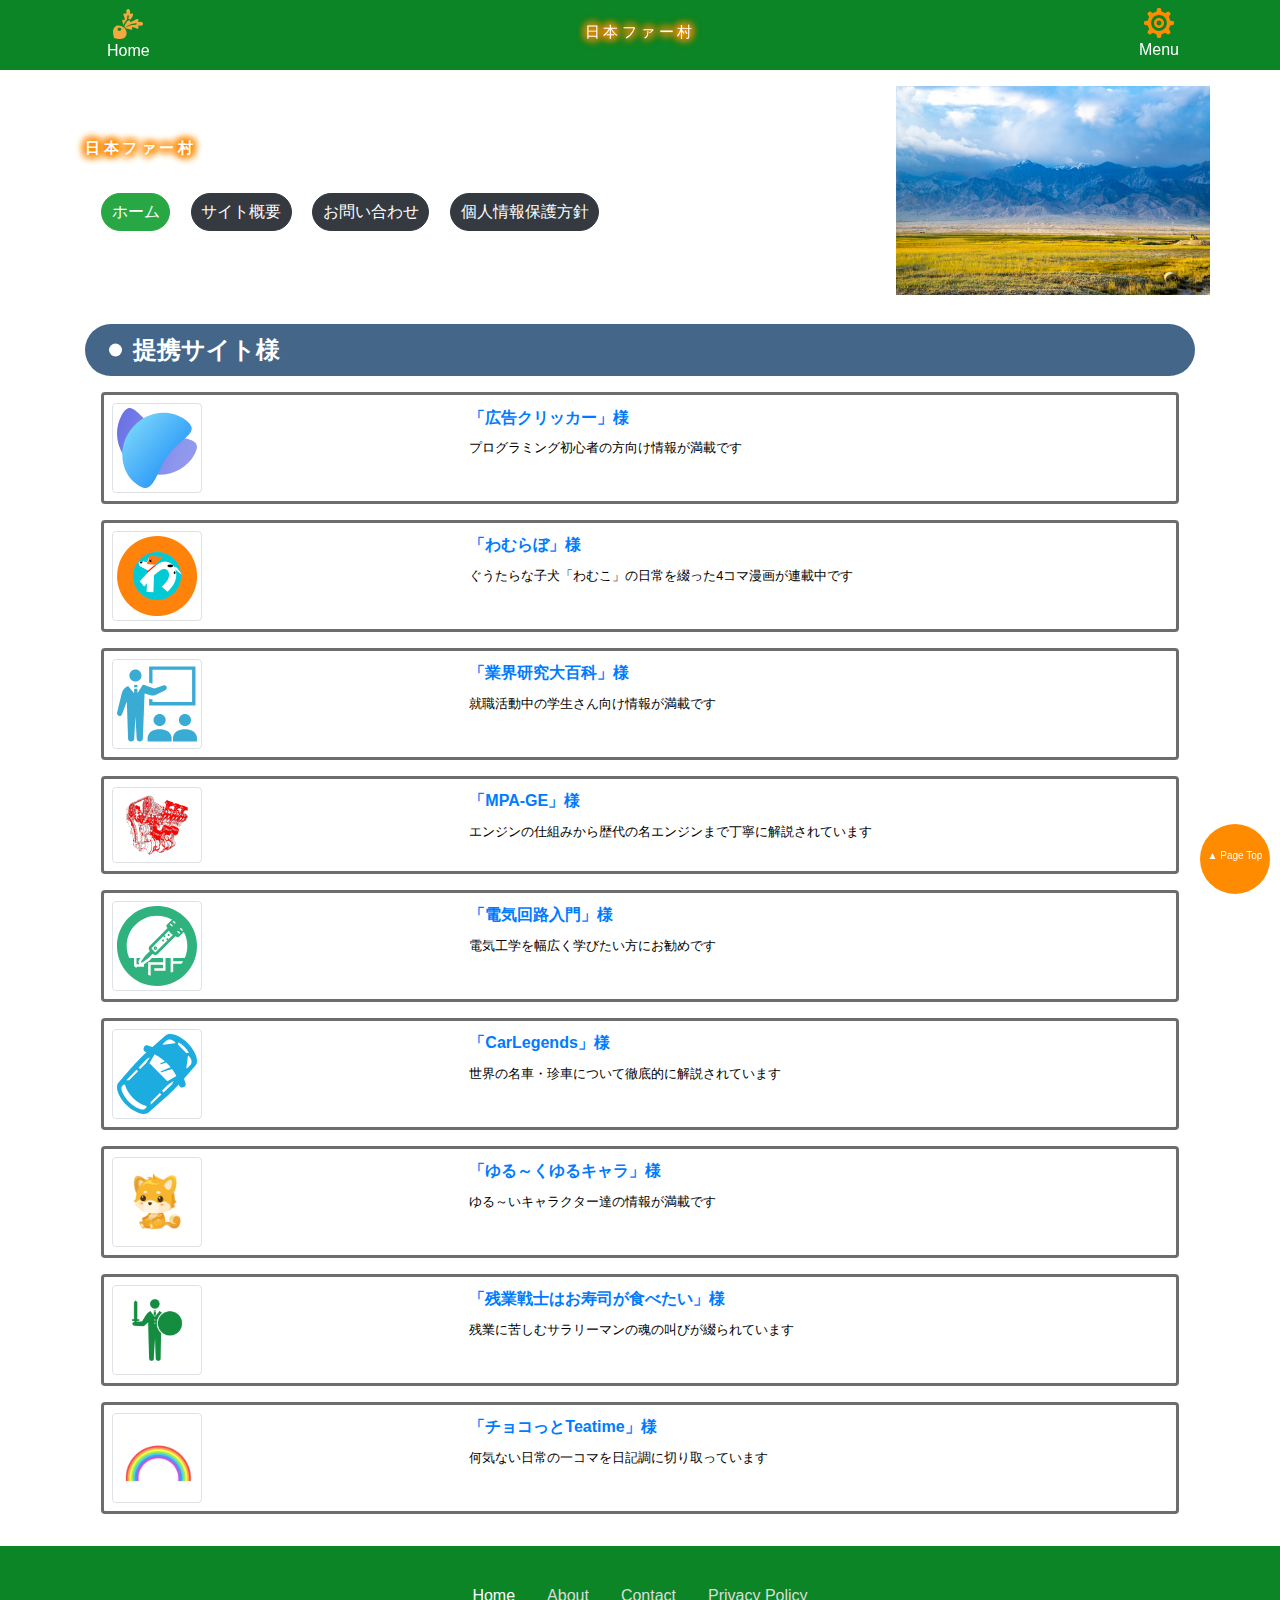
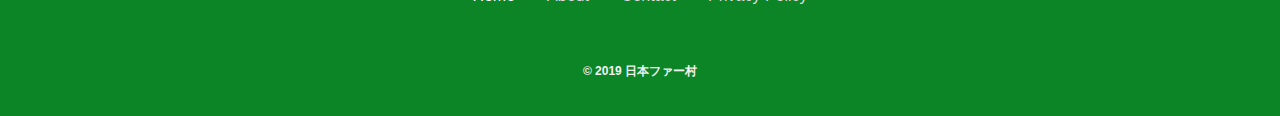
==== commit dc2f4bf8: "edit" ====
--- a/index.html
+++ b/index.html
@@ -223,6 +223,74 @@
 
 			</article>
 
+			<article class="m-3 row rounded">
+
+				<div class="col-4 p-2 w-100 h-100">
+					<a href="https://car-legends.github.io/">
+						<img class="img-thumbnail" src="/imgs/shapes/site7.svg" width="90" height="90">
+					</a>
+				</div>
+
+				<div class="col-8 p-2 w-100 h-100 text-left">
+					<a href="https://car-legends.github.io/">
+						<h4>「CarLegends」様</h4>
+						<p><small>世界の名車・珍車について徹底的に解説されています</small></p>
+					</a>
+				</div>
+
+			</article>
+
+			<article class="m-3 row rounded">
+
+				<div class="col-4 p-2 w-100 h-100">
+					<a href="https://yuru-chara.github.io/">
+						<img class="img-thumbnail" src="/imgs/shapes/site8.svg" width="90" height="90">
+					</a>
+				</div>
+
+				<div class="col-8 p-2 w-100 h-100 text-left">
+					<a href="https://yuru-chara.github.io/">
+						<h4>「ゆる～くゆるキャラ」様</h4>
+						<p><small>ゆる～いキャラクター達の情報が満載です</small></p>
+					</a>
+				</div>
+
+			</article>
+
+			<article class="m-3 row rounded">
+
+				<div class="col-4 p-2 w-100 h-100">
+					<a href="https://overtime-worker.github.io/">
+						<img class="img-thumbnail" src="/imgs/shapes/site9.svg" width="90" height="90">
+					</a>
+				</div>
+
+				<div class="col-8 p-2 w-100 h-100 text-left">
+					<a href="https://overtime-worker.github.io/">
+						<h4>「残業戦士はお寿司が食べたい」様</h4>
+						<p><small>残業に苦しむサラリーマンの魂の叫びが綴られています</small></p>
+					</a>
+				</div>
+
+			</article>
+
+			<article class="m-3 row rounded">
+
+				<div class="col-4 p-2 w-100 h-100">
+					<a href="https://chocolate-teatime.github.io/">
+						<img class="img-thumbnail" src="/imgs/shapes/site10.svg" width="90" height="90">
+					</a>
+				</div>
+
+				<div class="col-8 p-2 w-100 h-100 text-left">
+					<a href="https://chocolate-teatime.github.io/">
+						<h4>「チョコっとTeatime」様</h4>
+						<p><small>何気ない日常の一コマを日記調に切り取っています</small></p>
+					</a>
+				</div>
+
+			</article>
+
 		</div>
 	</section>
 
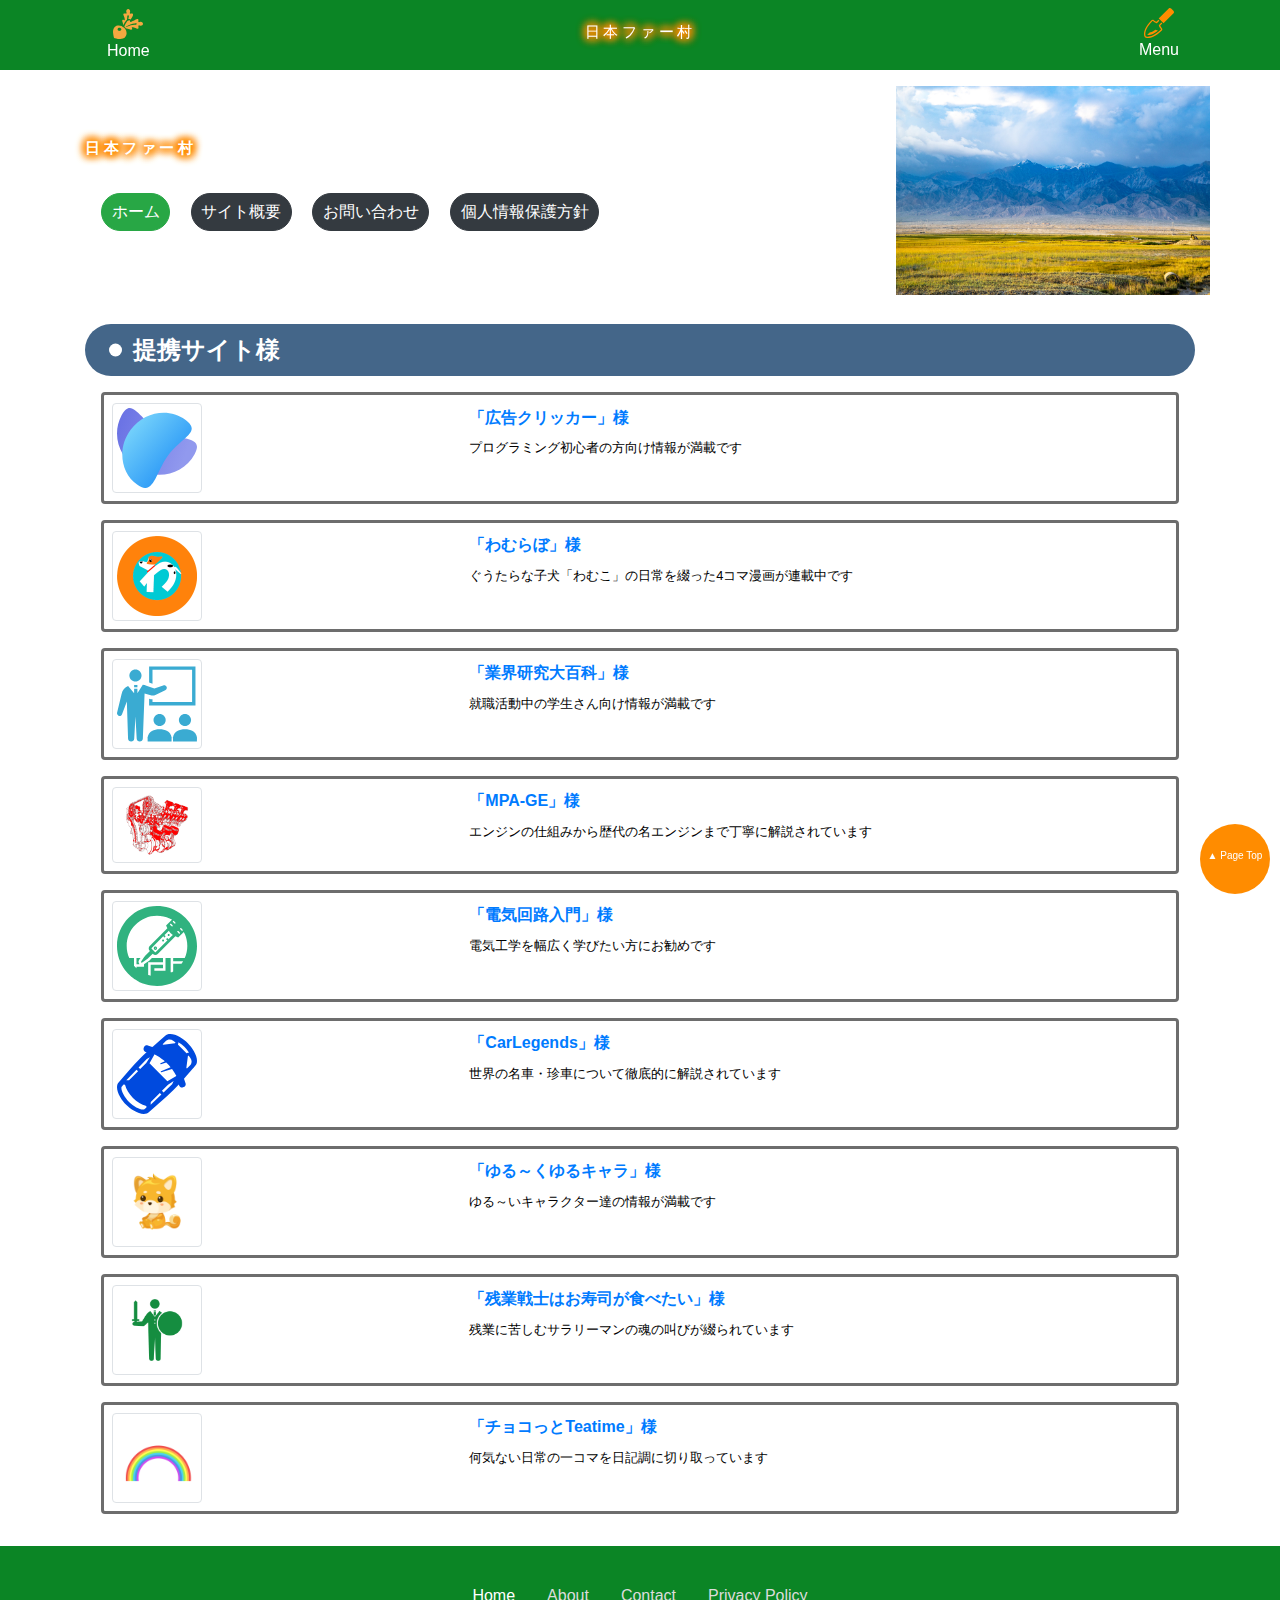
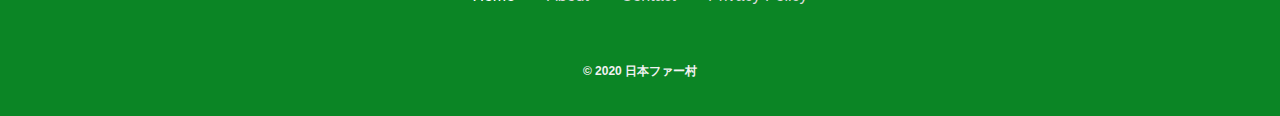
==== commit 1a095ceb: "edit" ====
--- a/index.html
+++ b/index.html
@@ -322,7 +322,7 @@
 
 					</ul>
     
-					<p class="h5 mt-5">© 2019 日本ファー村</p>
+					<p class="h5 mt-5">© 2020 日本ファー村</p>
 
 				</div>
 			</div>
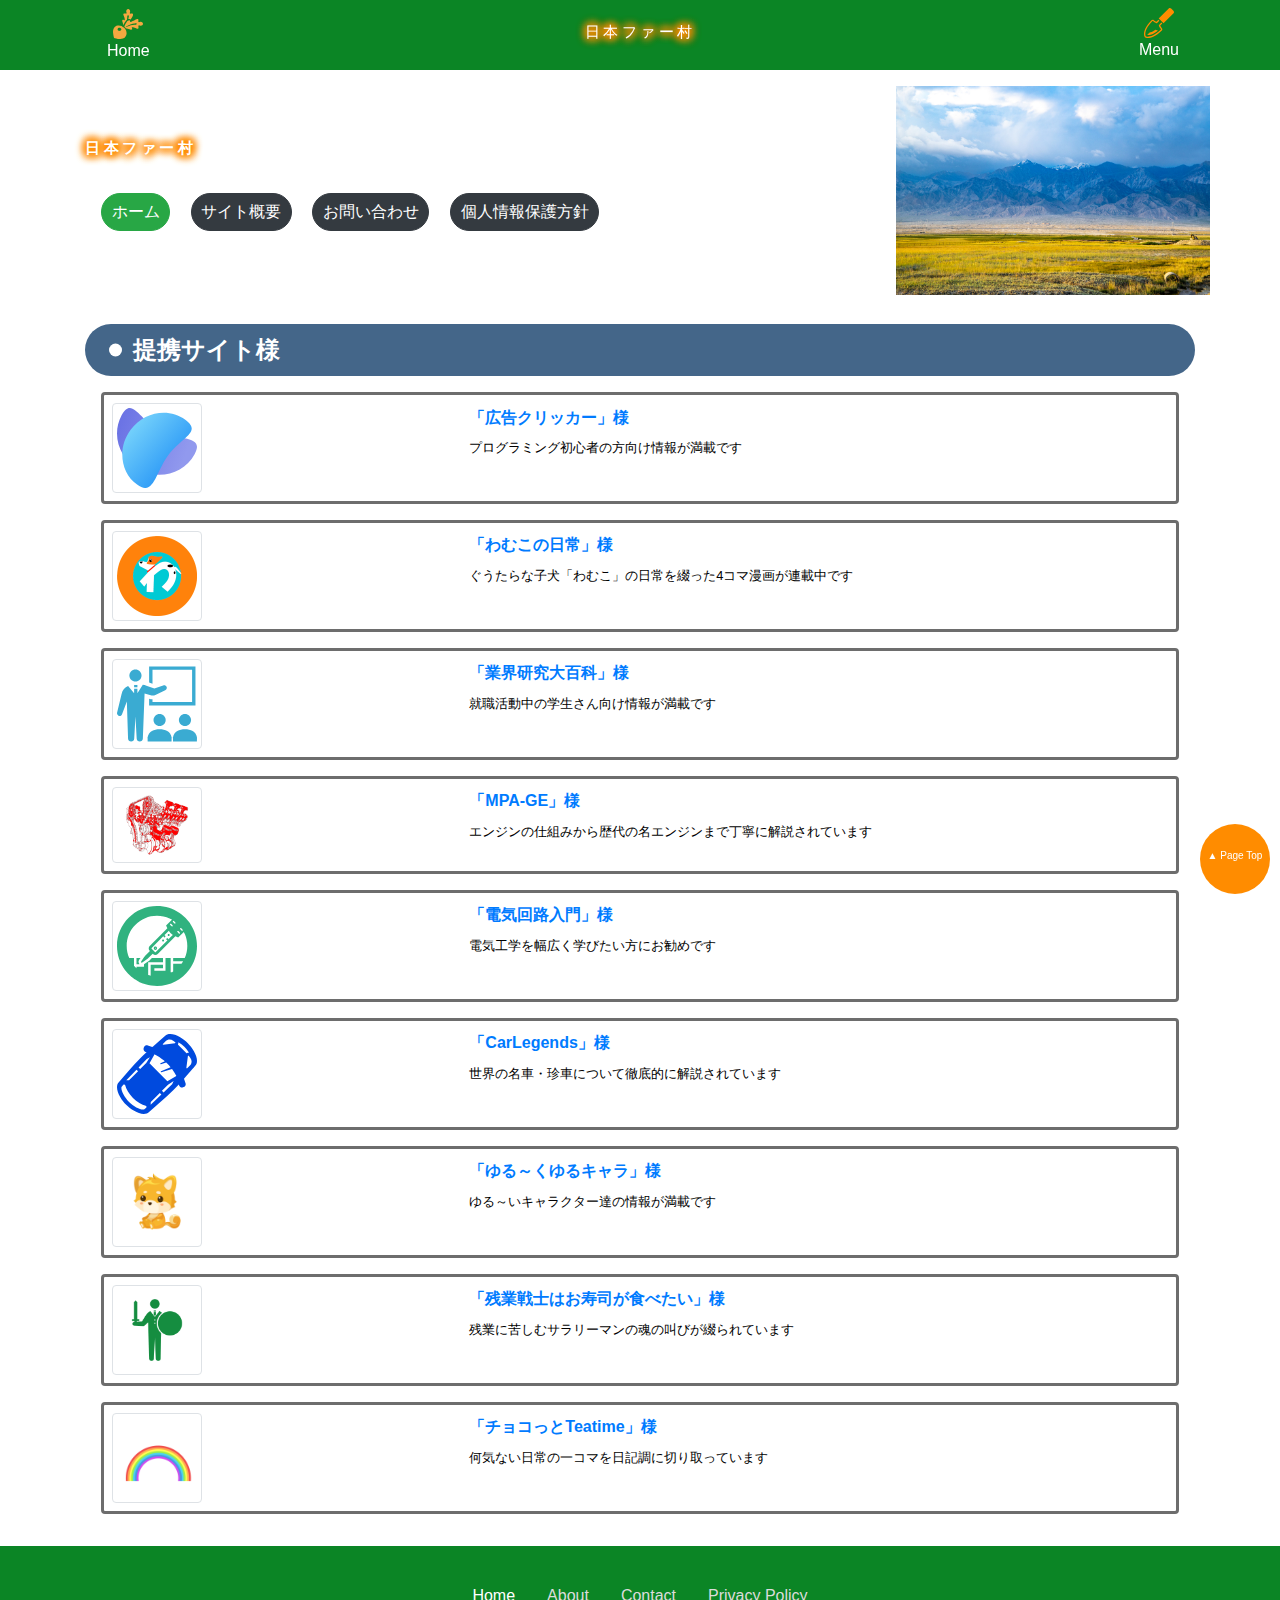
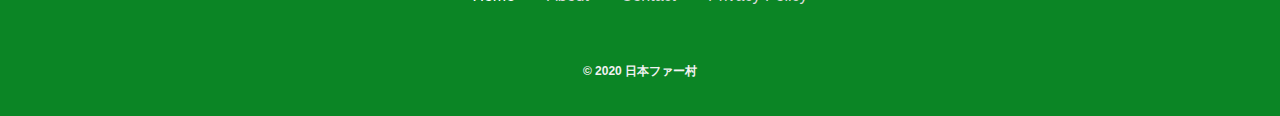
==== commit 0abaa633: "edit" ====
--- a/index.html
+++ b/index.html
@@ -24,7 +24,6 @@
 
 	<!-- Load Stylesheets -->
 	<link type="text/css" rel="stylesheet" href="/css/style.css">
-	<link type="text/css" rel="stylesheet" href="/css/plus.css">
 
 	<!-- Fabicon -->
 	<link rel="icon" href="/imgs/logo.ico" >
@@ -38,8 +37,8 @@
 
 <body>
 
-    <!-- Header -->
-    <header class="bg-dark" id="navigator">
+	<!-- Header -->
+	<header class="bg-dark" id="navigator">
 		<div class="container">
 			<div class="row">
 				<nav class="navbar col-12">
@@ -100,11 +99,11 @@
 						</div>
 
 					</div>
-		  
+
 				</nav>
 			</div>
 		</div>
-    </header>
+	</header>
 
 
 
@@ -165,7 +164,7 @@
 
 				<div class="col-8 p-2 w-100 h-100 text-left">
 					<a href="https://wamu-labo.github.io/">
-						<h4>「わむらぼ」様</h4>
+						<h4>「わむこの日常」様</h4>
 						<p><small>ぐうたらな子犬「わむこ」の日常を綴った4コマ漫画が連載中です</small></p>
 					</a>
 				</div>
@@ -321,7 +320,7 @@
 						</li>
 
 					</ul>
-    
+
 					<p class="h5 mt-5">© 2020 日本ファー村</p>
 
 				</div>
@@ -340,13 +339,6 @@
 	<script type="text/javascript" src="/js/jquery.js"></script>
 	<script type="text/javascript" src="/js/popper.js"></script>
 	<script type="text/javascript" src="/js/bootstrap.js"></script>
-
-	<script type="text/javascript" src="/js/prettify.js"></script>
-		<script type="text/javascript">
-		$(function($){
-			prettyPrint();
-		});
-		</script>
 
 	<script type="text/javascript" src="/js/slider.js"></script>
 		<script type="text/javascript">
@@ -363,4 +355,5 @@
 </html>
 
 
+
 <!-- /index.html -->
